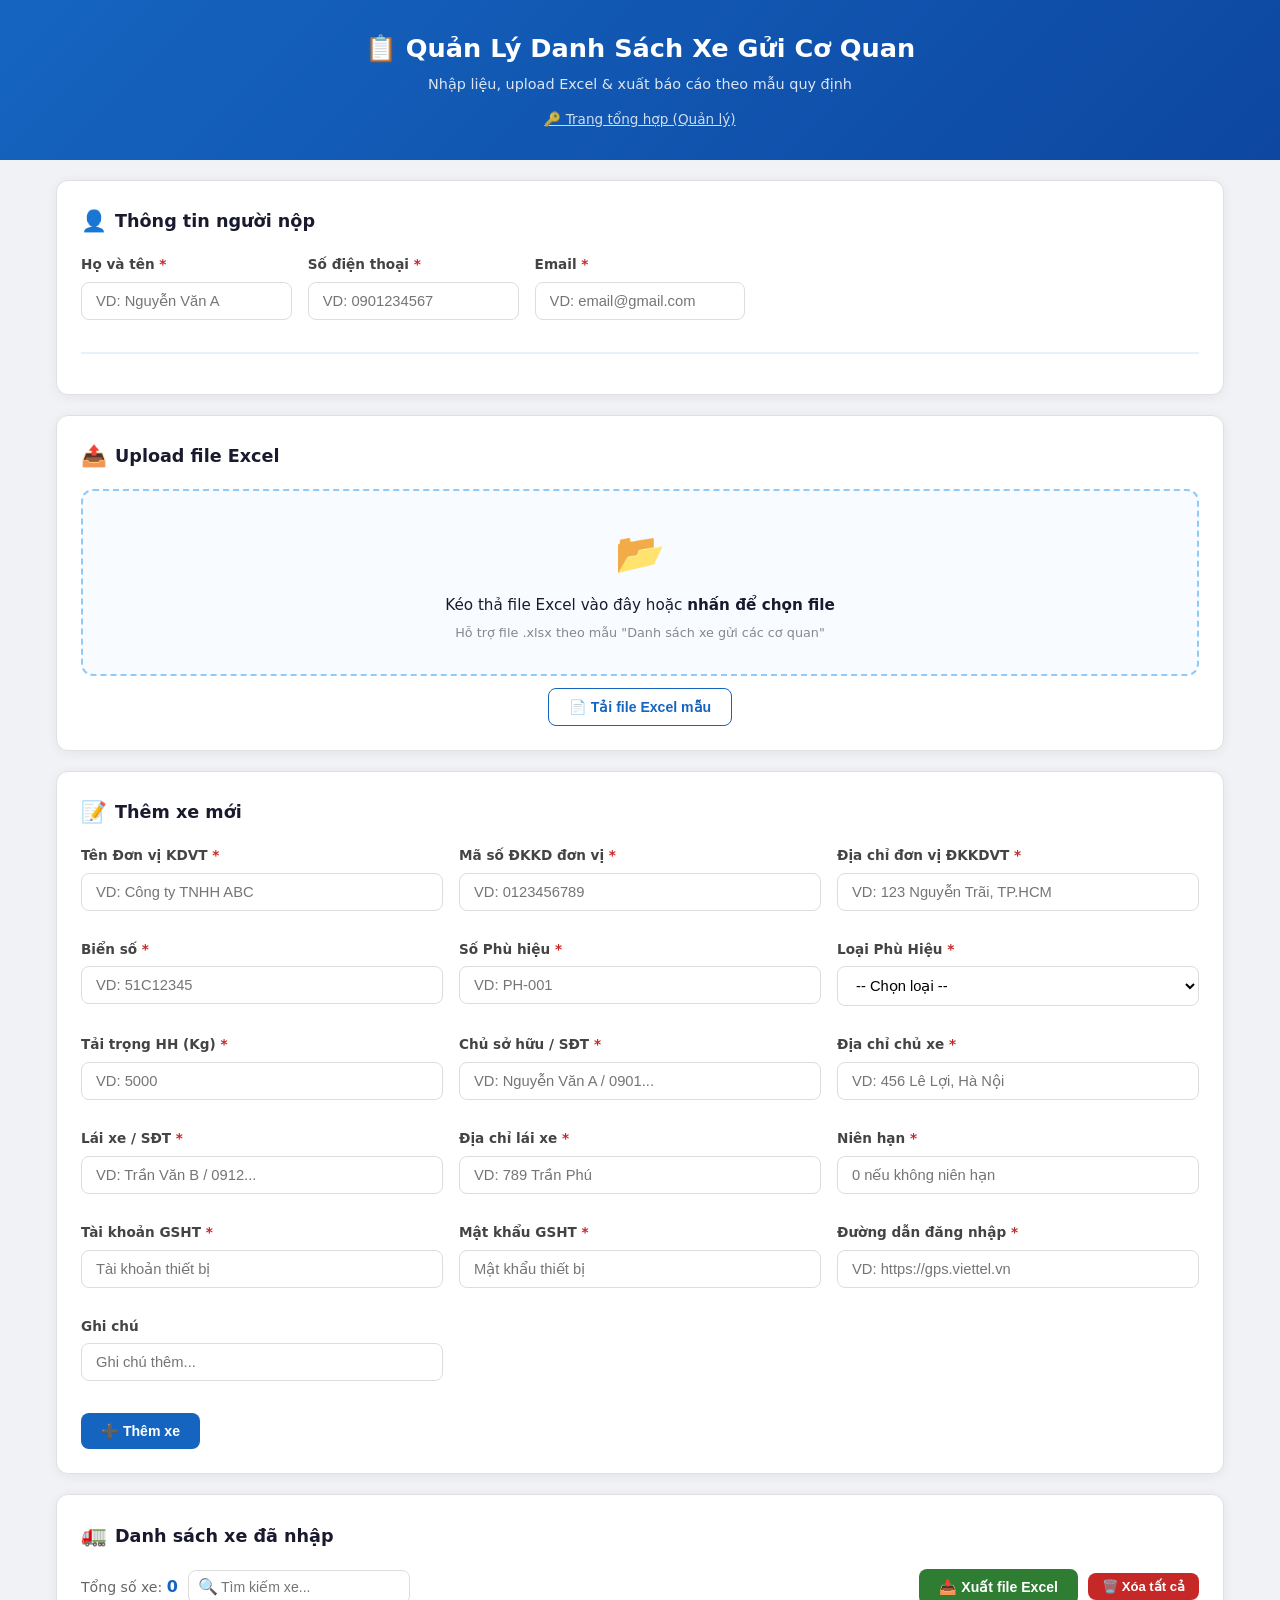
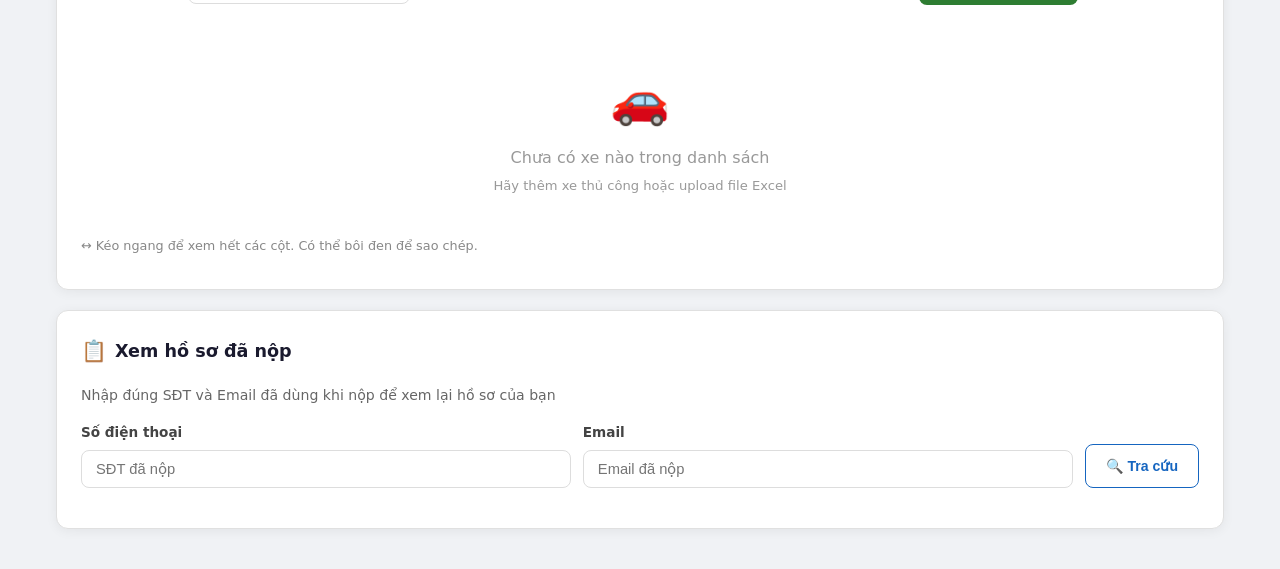
==== quanlyphuongtien/index.html @ 9511b603 "Rename index.html to quanlyphuongtien/index.html" ====
<!DOCTYPE html>
<html lang="vi">
<head>
  <meta charset="UTF-8">
  <meta name="viewport" content="width=device-width, initial-scale=1.0">
  <title>Quản Lý Danh Sách Xe Gửi Cơ Quan</title>
  <style>
  :root{--color-primary:#1565c0;--color-primary-dark:#0d47a1;--color-indigo:#1a237e;--color-success:#2e7d32;--color-danger:#c62828;--color-bg:#f0f2f5;--color-card:#fff;--color-text:#1a1a2e;--color-border:#e0e0e0;--radius:12px}
  *{margin:0;padding:0;box-sizing:border-box}
  body{font-family:'Segoe UI',system-ui,-apple-system,sans-serif;background:var(--color-bg);color:var(--color-text);line-height:1.6}
  .app-header{background:linear-gradient(135deg,#1565c0,#0d47a1);color:#fff;padding:28px 24px;text-align:center}
  .app-header h1{font-size:1.6rem;margin-bottom:4px}.app-header p{opacity:.85;font-size:.9rem}
  .container{max-width:1200px;margin:0 auto;padding:20px 16px}
  .card{background:var(--color-card);border-radius:var(--radius);box-shadow:0 2px 12px rgba(0,0,0,.06);padding:24px;margin-bottom:20px;border:1px solid var(--color-border)}
  .card-title{font-size:1.1rem;font-weight:600;margin-bottom:16px;display:flex;align-items:center;gap:8px}
  .card-title .icon{font-size:1.3rem}
  .form-grid{display:grid;grid-template-columns:repeat(auto-fill,minmax(280px,1fr));gap:12px 16px}
  .form-group{margin-bottom:16px}
  .form-group label{display:block;font-weight:600;margin-bottom:6px;font-size:.85rem;color:#444}
  .form-group input,.form-group select{width:100%;padding:10px 14px;border:1.5px solid #ddd;border-radius:8px;font-size:.92rem;background:#fff}
  .form-group input:focus,.form-group select:focus{border-color:var(--color-primary);box-shadow:0 0 0 3px rgba(21,101,192,.1);outline:none}
  .required{color:var(--color-danger);font-weight:700}
  .submitter-section{display:grid;grid-template-columns:repeat(auto-fill,minmax(200px,1fr));gap:12px 16px;margin-bottom:16px;padding-bottom:16px;border-bottom:2px solid #e3f2fd}
  .btn{padding:10px 20px;border:none;border-radius:8px;font-size:.88rem;font-weight:600;cursor:pointer;transition:all .2s;display:inline-flex;align-items:center;gap:6px}
  .btn-primary{background:var(--color-primary);color:#fff}.btn-primary:hover{background:var(--color-primary-dark)}
  .btn-success{background:var(--color-success);color:#fff}.btn-success:hover{background:#1b5e20}
  .btn-danger{background:var(--color-danger);color:#fff}.btn-danger:hover{background:#b71c1c}
  .btn-outline{background:#fff;color:var(--color-primary);border:1.5px solid var(--color-primary)}.btn-outline:hover{background:#e3f2fd}
  .btn-sm{padding:6px 14px;font-size:.82rem}.btn:disabled{opacity:.6;cursor:not-allowed}
  .action-bar{display:flex;gap:10px;margin-top:16px;flex-wrap:wrap}
  .action-bar-between{justify-content:space-between;align-items:center}
  .action-group{display:flex;gap:10px;flex-wrap:wrap;align-items:center}
  .table-wrapper{overflow-x:auto;border-radius:8px;border:1px solid var(--color-border)}
  .data-table{width:100%;border-collapse:collapse;font-size:.82rem}
  .data-table th{background:#f5f7fa;padding:10px 12px;text-align:left;font-weight:600;color:#444;border-bottom:2px solid #e0e0e0;white-space:nowrap}
  .data-table td{padding:8px 12px;border-bottom:1px solid #f0f0f0;vertical-align:top}
  .data-table tr:hover{background:#f8f9ff}
  .data-table .stt-col{text-align:center;width:48px}
  .data-table .actions{display:flex;gap:6px}.data-table .actions button{padding:4px 10px;font-size:.78rem;border-radius:6px}
  .toast-container{position:fixed;top:20px;right:20px;z-index:9999;display:flex;flex-direction:column;gap:8px}
  .toast{padding:12px 20px;border-radius:8px;color:#fff;font-size:.88rem;font-weight:500;transform:translateX(120%);transition:transform .3s;box-shadow:0 4px 12px rgba(0,0,0,.15);max-width:400px}
  .toast.show{transform:translateX(0)}.toast.success{background:var(--color-success)}.toast.error{background:var(--color-danger)}.toast.info{background:#455a64}
  .empty-state{text-align:center;padding:40px 20px;color:#999}.empty-state .empty-icon{font-size:3rem;margin-bottom:8px;display:block}
  .upload-zone{position:relative;border:2px dashed #90caf9;border-radius:12px;padding:30px 20px;text-align:center;cursor:pointer;transition:all .3s;background:#f8fbff}
  .upload-zone:hover,.upload-zone.dragover{border-color:var(--color-primary);background:#e3f2fd}
  .upload-zone input[type=file]{position:absolute;inset:0;opacity:0;cursor:pointer}
  .upload-zone .upload-icon{font-size:2.5rem;margin-bottom:8px;display:block}
  .upload-zone .upload-text{font-size:.95rem}.upload-zone .upload-hint{font-size:.8rem;color:#888;margin-top:6px}
  .stats-bar{display:flex;align-items:center;gap:16px;flex-wrap:wrap}
  .stat-item{font-size:.88rem;color:#666}.stat-value{font-weight:700;color:var(--color-primary);font-size:1rem}
  .search-box{position:relative}
  .search-box input{padding:8px 12px 8px 32px;border:1.5px solid #ddd;border-radius:8px;font-size:.88rem;min-width:200px}
  .search-box input:focus{border-color:var(--color-primary);outline:none}
  .search-icon{position:absolute;left:10px;top:50%;transform:translateY(-50%)}
  @media(max-width:600px){.form-grid{grid-template-columns:1fr}.submitter-section{grid-template-columns:1fr}.app-header h1{font-size:1.2rem}.action-bar-between{flex-direction:column;align-items:stretch}.search-box input{min-width:0;width:100%}}
  </style>
</head>
<body>

  <header class="app-header">
    <h1>📋 Quản Lý Danh Sách Xe Gửi Cơ Quan</h1>
    <p>Nhập liệu, upload Excel &amp; xuất báo cáo theo mẫu quy định</p>
    <div style="margin-top:10px">
      <a href="admin.html" style="color:#fff;opacity:0.8;font-size:0.85rem;text-decoration:underline">🔑 Trang tổng hợp (Quản lý)</a>
    </div>
  </header>

  <div id="toastContainer" class="toast-container"></div>

  <div class="container">

    <div class="card">
      <div class="card-title"><span class="icon">👤</span> Thông tin người nộp</div>
      <div class="submitter-section">
        <div class="form-group"><label>Họ và tên <span class="required">*</span></label><input type="text" id="submitterName" placeholder="VD: Nguyễn Văn A"></div>
        <div class="form-group"><label>Số điện thoại <span class="required">*</span></label><input type="tel" id="submitterPhone" placeholder="VD: 0901234567"></div>
        <div class="form-group"><label>Email <span class="required">*</span></label><input type="email" id="submitterEmail" placeholder="VD: email@gmail.com"></div>
      </div>
    </div>

    <div class="card">
      <div class="card-title"><span class="icon">📤</span> Upload file Excel</div>
      <div class="upload-zone" id="uploadZone">
        <input type="file" id="fileInput" accept=".xlsx,.xls">
        <span class="upload-icon">📂</span>
        <div class="upload-text">Kéo thả file Excel vào đây hoặc <strong>nhấn để chọn file</strong></div>
        <div class="upload-hint">Hỗ trợ file .xlsx theo mẫu "Danh sách xe gửi các cơ quan"</div>
      </div>
      <div style="margin-top:12px;text-align:center">
        <button class="btn btn-outline" id="btnTemplate" type="button">📄 Tải file Excel mẫu</button>
      </div>
    </div>

    <div class="card">
      <div class="card-title" id="formTitle"><span class="icon">📝</span> Thêm xe mới</div>
      <form id="vehicleForm">
        <div class="form-grid">
          <div class="form-group"><label>Tên Đơn vị KDVT <span class="required">*</span></label><input type="text" id="f_donVi" placeholder="VD: Công ty TNHH ABC"></div>
          <div class="form-group"><label>Mã số ĐKKD đơn vị <span class="required">*</span></label><input type="text" id="f_maSoDKKD" placeholder="VD: 0123456789"></div>
          <div class="form-group"><label>Địa chỉ đơn vị ĐKKDVT <span class="required">*</span></label><input type="text" id="f_diaChiDV" placeholder="VD: 123 Nguyễn Trãi, TP.HCM"></div>
          <div class="form-group"><label>Biển số <span class="required">*</span></label><input type="text" id="f_bienSo" placeholder="VD: 51C12345"></div>
          <div class="form-group"><label>Số Phù hiệu <span class="required">*</span></label><input type="text" id="f_soPhuhieu" placeholder="VD: PH-001"></div>
          <div class="form-group"><label>Loại Phù Hiệu <span class="required">*</span></label>
            <select id="f_loaiPH">
              <option value="">-- Chọn loại --</option>
              <option value="Xe chạy tuyến cố định">Xe chạy tuyến cố định</option>
              <option value="Xe Buýt">Xe Buýt</option>
              <option value="Xe Hợp đồng">Xe Hợp đồng</option>
              <option value="Xe Tải">Xe Tải</option>
              <option value="Xe Taxi">Xe Taxi</option>
              <option value="Xe Trung chuyển">Xe Trung chuyển</option>
            </select>
          </div>
          <div class="form-group"><label id="labelTaiTrong">Tải trọng HH (Kg) <span class="required">*</span></label><input type="text" id="f_taiTrong" placeholder="VD: 5000"></div>
          <div class="form-group"><label>Chủ sở hữu / SĐT <span class="required">*</span></label><input type="text" id="f_chuSoHuu" placeholder="VD: Nguyễn Văn A / 0901..."></div>
          <div class="form-group"><label>Địa chỉ chủ xe <span class="required">*</span></label><input type="text" id="f_diaChiChu" placeholder="VD: 456 Lê Lợi, Hà Nội"></div>
          <div class="form-group"><label>Lái xe / SĐT <span class="required">*</span></label><input type="text" id="f_laiXe" placeholder="VD: Trần Văn B / 0912..."></div>
          <div class="form-group"><label>Địa chỉ lái xe <span class="required">*</span></label><input type="text" id="f_diaChiLX" placeholder="VD: 789 Trần Phú"></div>
          <div class="form-group"><label>Niên hạn <span class="required">*</span></label><input type="text" id="f_nienHan" placeholder="0 nếu không niên hạn"></div>
          <div class="form-group"><label>Tài khoản GSHT <span class="required">*</span></label><input type="text" id="f_taiKhoan" placeholder="Tài khoản thiết bị"></div>
          <div class="form-group"><label>Mật khẩu GSHT <span class="required">*</span></label><input type="text" id="f_matKhau" placeholder="Mật khẩu thiết bị"></div>
          <div class="form-group"><label>Đường dẫn đăng nhập <span class="required">*</span></label><input type="text" id="f_dvCungCap" placeholder="VD: https://gps.viettel.vn"></div>
          <div class="form-group"><label>Ghi chú</label><input type="text" id="f_ghiChu" placeholder="Ghi chú thêm..."></div>
        </div>
        <div class="action-bar">
          <button type="submit" class="btn btn-primary" id="btnAdd">➕ Thêm xe</button>
          <button type="button" class="btn btn-outline" id="btnCancel" style="display:none">✕ Hủy sửa</button>
        </div>
      </form>
    </div>

    <div class="card">
      <div class="card-title"><span class="icon">🚛</span> Danh sách xe đã nhập</div>
      <div class="action-bar action-bar-between" style="margin-top:0;margin-bottom:16px">
        <div class="action-group">
          <div class="stats-bar"><div class="stat-item">Tổng số xe: <span class="stat-value" id="count">0</span></div></div>
          <div class="search-box"><span class="search-icon">🔍</span><input type="text" id="searchInput" placeholder="Tìm kiếm xe..."></div>
        </div>
        <div class="action-group">
          <button class="btn btn-success" id="btnExport">📥 Xuất file Excel</button>
          <button class="btn btn-danger btn-sm" id="btnClearAll">🗑️ Xóa tất cả</button>
        </div>
      </div>
      <div class="empty-state" id="empty"><span class="empty-icon">🚗</span><p>Chưa có xe nào trong danh sách</p><p style="font-size:0.82rem;margin-top:4px">Hãy thêm xe thủ công hoặc upload file Excel</p></div>
      <p style="color:#888;font-size:.8rem;margin-bottom:8px">↔ Kéo ngang để xem hết các cột. Có thể bôi đen để sao chép.</p>
      <div class="table-wrapper" id="tblWrap" style="display:none">
        <table class="data-table" style="white-space:nowrap"><thead><tr>
          <th class="stt-col">STT</th>
          <th>Tên Đơn vị KDVT</th>
          <th>Mã ĐKKD</th>
          <th>Địa chỉ đơn vị</th>
          <th>Biển số</th>
          <th>Số Phù hiệu</th>
          <th>Loại Phù Hiệu</th>
          <th>Tải trọng/Số ghế</th>
          <th>Chủ sở hữu / SĐT</th>
          <th>Địa chỉ chủ xe</th>
          <th>Lái xe / SĐT</th>
          <th>Địa chỉ lái xe</th>
          <th>Niên hạn</th>
          <th>TK GSHT</th>
          <th>MK GSHT</th>
          <th>Đường dẫn đăng nhập</th>
          <th>Ghi chú</th>
          <th>Thao tác</th>
        </tr></thead>
        <tbody id="tbody"></tbody></table>
      </div>
    </div>

    <div class="card" id="submitCard" style="display:none;text-align:center;background:linear-gradient(135deg,#e8f5e9,#fff)">
      <div class="card-title" style="justify-content:center"><span class="icon">📨</span> Gửi danh sách xe</div>
      <p style="color:#666;margin-bottom:16px">Sau khi kiểm tra danh sách, nhấn để gửi lên bộ phận tổng hợp</p>
      <button class="btn btn-success" id="btnSubmit" style="padding:14px 40px;font-size:1rem">✅ Gửi danh sách</button>
    </div>

    <div class="card">
      <div class="card-title"><span class="icon">📋</span> Xem hồ sơ đã nộp</div>
      <p style="color:#666;margin-bottom:16px;font-size:.88rem">Nhập đúng SĐT và Email đã dùng khi nộp để xem lại hồ sơ của bạn</p>
      <div style="display:flex;gap:12px;flex-wrap:wrap;align-items:flex-end">
        <div class="form-group" style="flex:1;min-width:180px"><label>Số điện thoại</label><input type="tel" id="lkPhone" placeholder="SĐT đã nộp"></div>
        <div class="form-group" style="flex:1;min-width:180px"><label>Email</label><input type="email" id="lkEmail" placeholder="Email đã nộp"></div>
        <button class="btn btn-outline" id="btnLookup" style="height:44px;margin-bottom:16px">🔍 Tra cứu</button>
      </div>
      <div id="lkResult"></div>
    </div>

  </div>

<script src="https://cdn.sheetjs.com/xlsx-0.20.3/package/dist/xlsx.full.min.js"></script>
<script>
/* ===== CẤU HÌNH API — dán URL web app Apps Script của bạn vào đây ===== */
var API_URL='https://script.google.com/macros/s/AKfycbxdv98ykDOkmrjnr_sd-RaKfi7Gx3114HEgh5yLzJ5TA0Jw1oR4vMDsIMnKHIXBnnZs/exec';
function callApi(payload){
  return fetch(API_URL,{method:'POST',body:JSON.stringify(payload)}).then(function(r){return r.json()});
}

/* ===== Định nghĩa trường ===== */
var KEYS=['donVi','maSoDKKD','diaChiDV','bienSo','soPhuhieu','loaiPH','taiTrong','chuSoHuu','diaChiChu','laiXe','diaChiLX','nienHan','taiKhoan','matKhau','dvCungCap','ghiChu'];
var REQ=KEYS.filter(function(k){return k!=='ghiChu'});
var LABELS={donVi:'Đơn vị',maSoDKKD:'Mã ĐKKD',diaChiDV:'Địa chỉ ĐV',bienSo:'Biển số',soPhuhieu:'Số PH',loaiPH:'Loại PH',taiTrong:'Tải trọng/Ghế',chuSoHuu:'Chủ xe',diaChiChu:'ĐC chủ xe',laiXe:'Lái xe',diaChiLX:'ĐC lái xe',nienHan:'Niên hạn',taiKhoan:'TK GSHT',matKhau:'MK GSHT',dvCungCap:'Đường dẫn ĐN',ghiChu:'Ghi chú'};
var DRAFT_KEY='vehicle_list_draft', SUBMITTER_KEY='vehicle_list_submitter';
var vehicles=[], editIdx=-1;

function esc(s){if(!s)return'';return String(s).replace(/&/g,'&amp;').replace(/</g,'&lt;').replace(/>/g,'&gt;')}
function showToast(m,t){var c=document.getElementById('toastContainer');var d=document.createElement('div');d.className='toast '+(t||'success');d.textContent=m;c.appendChild(d);setTimeout(function(){d.classList.add('show')},10);setTimeout(function(){d.classList.remove('show');setTimeout(function(){d.remove()},300)},3500)}
function gv(k){var el=document.getElementById('f_'+k);return el?el.value.trim():''}
function sv(k,v){var el=document.getElementById('f_'+k);if(el)el.value=v||''}
function fmtT(iso){var d=new Date(iso);function p(n){return n<10?'0'+n:''+n}return p(d.getDate())+'/'+p(d.getMonth()+1)+'/'+d.getFullYear()+' '+p(d.getHours())+':'+p(d.getMinutes())}
function val(id){var el=document.getElementById(id);return el?el.value.trim():''}
function setVal(id,v){var el=document.getElementById(id);if(el)el.value=v||''}

function saveDraft(){try{localStorage.setItem(DRAFT_KEY,JSON.stringify(vehicles))}catch(e){}}
function loadDraft(){try{var d=localStorage.getItem(DRAFT_KEY);if(d)vehicles=JSON.parse(d)||[]}catch(e){vehicles=[]}}
function saveSubmitter(){try{localStorage.setItem(SUBMITTER_KEY,JSON.stringify({hoTen:val('submitterName'),sdt:val('submitterPhone'),email:val('submitterEmail')}))}catch(e){}}
function loadSubmitter(){try{var d=localStorage.getItem(SUBMITTER_KEY);if(d){var i=JSON.parse(d);setVal('submitterName',i.hoTen);setVal('submitterPhone',i.sdt);setVal('submitterEmail',i.email)}}catch(e){}}

function validateSubmitter(){
  if(!val('submitterName')){showToast('Nhập Họ tên người nộp!','error');document.getElementById('submitterName').focus();return false}
  if(!val('submitterPhone')){showToast('Nhập SĐT người nộp!','error');document.getElementById('submitterPhone').focus();return false}
  if(!val('submitterEmail')){showToast('Nhập Email người nộp!','error');document.getElementById('submitterEmail').focus();return false}
  return true;
}

loadDraft();loadSubmitter();render();

document.getElementById('f_bienSo').addEventListener('input',function(){this.value=this.value.replace(/[^a-zA-Z0-9]/g,'').toUpperCase()});
document.getElementById('f_loaiPH').addEventListener('change',updateTaiTrongLabel);
document.getElementById('searchInput').addEventListener('input',render);
['submitterName','submitterPhone','submitterEmail'].forEach(function(id){document.getElementById(id).addEventListener('change',saveSubmitter)});

function updateTaiTrongLabel(){
  var v=document.getElementById('f_loaiPH').value, l=document.getElementById('labelTaiTrong'), inp=document.getElementById('f_taiTrong');
  if(v==='Xe Tải'){l.innerHTML='Tải trọng HH (Kg) <span class="required">*</span>';inp.placeholder='VD: 5000'}
  else if(v===''){l.innerHTML='Tải trọng HH (Kg) <span class="required">*</span>';inp.placeholder='VD: 5000'}
  else{l.innerHTML='Số ghế ngồi <span class="required">*</span>';inp.placeholder='VD: 16'}
}

document.getElementById('vehicleForm').addEventListener('submit',function(e){
  e.preventDefault();
  if(!validateSubmitter())return;
  var data={};
  for(var i=0;i<KEYS.length;i++){data[KEYS[i]]=gv(KEYS[i])}
  for(var i=0;i<REQ.length;i++){
    if(!data[REQ[i]]){showToast('Nhập "'+LABELS[REQ[i]]+'"!','error');var el=document.getElementById('f_'+REQ[i]);if(el)el.focus();return}
  }
  saveSubmitter();
  if(editIdx>=0){vehicles[editIdx]=data;showToast('Đã cập nhật xe '+data.bienSo);editIdx=-1}
  else{vehicles.push(data);showToast('Đã thêm xe '+data.bienSo)}
  saveDraft();render();clearForm();
});

document.getElementById('btnCancel').addEventListener('click',clearForm);

function clearForm(){
  for(var i=0;i<KEYS.length;i++){sv(KEYS[i],'')}
  editIdx=-1;
  updateTaiTrongLabel();
  document.getElementById('formTitle').innerHTML='<span class="icon">📝</span> Thêm xe mới';
  document.getElementById('btnAdd').textContent='➕ Thêm xe';
  document.getElementById('btnCancel').style.display='none';
}

function render(){
  var tb=document.getElementById('tbody'),em=document.getElementById('empty'),w=document.getElementById('tblWrap'),c=document.getElementById('count'),sc=document.getElementById('submitCard');
  c.textContent=vehicles.length;sc.style.display=vehicles.length>0?'block':'none';
  if(vehicles.length===0){em.style.display='block';w.style.display='none';return}
  em.style.display='none';w.style.display='block';
  var term=(document.getElementById('searchInput').value||'').toLowerCase();
  var h='',shown=0;
  for(var i=0;i<vehicles.length;i++){
    var v=vehicles[i];
    if(term){var comb=Object.keys(v).map(function(k){return v[k]}).join(' ').toLowerCase();if(comb.indexOf(term)<0)continue}
    shown++;
    var unit=v.loaiPH==='Xe Tải'?' Kg':' ghế';
    h+='<tr>'+
      '<td class="stt-col">'+(i+1)+'</td>'+
      '<td>'+esc(v.donVi)+'</td>'+
      '<td>'+esc(v.maSoDKKD)+'</td>'+
      '<td>'+esc(v.diaChiDV)+'</td>'+
      '<td><strong>'+esc(v.bienSo)+'</strong></td>'+
      '<td>'+esc(v.soPhuhieu)+'</td>'+
      '<td>'+esc(v.loaiPH)+'</td>'+
      '<td>'+esc(v.taiTrong)+(v.taiTrong?unit:'')+'</td>'+
      '<td>'+esc(v.chuSoHuu)+'</td>'+
      '<td>'+esc(v.diaChiChu)+'</td>'+
      '<td>'+esc(v.laiXe)+'</td>'+
      '<td>'+esc(v.diaChiLX)+'</td>'+
      '<td>'+esc(v.nienHan)+'</td>'+
      '<td>'+esc(v.taiKhoan)+'</td>'+
      '<td>'+esc(v.matKhau)+'</td>'+
      '<td>'+esc(v.dvCungCap)+'</td>'+
      '<td>'+esc(v.ghiChu)+'</td>'+
      '<td class="actions"><button class="btn btn-outline btn-sm" onclick="editV('+i+')">✏️</button> <button class="btn btn-danger btn-sm" onclick="delV('+i+')">🗑️</button></td>'+
    '</tr>';
  }
  if(term&&shown===0){h='<tr><td colspan="18" style="text-align:center;color:#999;padding:20px">Không tìm thấy xe khớp "'+esc(term)+'"</td></tr>'}
  tb.innerHTML=h;
}

function editV(i){var v=vehicles[i];for(var j=0;j<KEYS.length;j++){sv(KEYS[j],v[KEYS[j]]||'')}updateTaiTrongLabel();editIdx=i;document.getElementById('formTitle').innerHTML='<span class="icon">✏️</span> Sửa thông tin xe';document.getElementById('btnAdd').textContent='💾 Cập nhật';document.getElementById('btnCancel').style.display='';window.scrollTo({top:0,behavior:'smooth'})}
function delV(i){
  if(!confirm('Xóa xe '+(vehicles[i].bienSo||'(trống)')+'?'))return;
  if(editIdx===i){clearForm()} else if(editIdx>i){editIdx--}
  vehicles.splice(i,1);saveDraft();render();showToast('Đã xóa xe','info');
}

document.getElementById('btnClearAll').addEventListener('click',function(){
  if(vehicles.length===0)return;
  if(!confirm('Xóa toàn bộ '+vehicles.length+' xe trong danh sách?'))return;
  vehicles=[];saveDraft();render();clearForm();showToast('Đã xóa toàn bộ danh sách','info');
});

/* ===== Upload Excel ===== */
var zone=document.getElementById('uploadZone'),fileInput=document.getElementById('fileInput');
zone.addEventListener('dragover',function(e){e.preventDefault();zone.classList.add('dragover')});
zone.addEventListener('dragleave',function(){zone.classList.remove('dragover')});
zone.addEventListener('drop',function(e){e.preventDefault();zone.classList.remove('dragover');var f=e.dataTransfer.files[0];if(f)processExcel(f)});
fileInput.addEventListener('change',function(e){var f=e.target.files[0];if(f)processExcel(f);e.target.value=''});

function processExcel(file){
  if(!file.name.match(/\.xlsx?$/i)){showToast('Vui lòng chọn file Excel (.xlsx)','error');return}
  var reader=new FileReader();
  reader.onload=function(e){
    try{
      var data=new Uint8Array(e.target.result);
      var wb=XLSX.read(data,{type:'array'});
      var sheet=wb.Sheets[wb.SheetNames[0]];
      var rows=XLSX.utils.sheet_to_json(sheet,{header:1,defval:''});
      var imported=0;
      for(var i=2;i<rows.length;i++){
        var r=rows[i];
        if(!r||r.length===0)continue;
        var hasData=r.slice(1).some(function(c){return c!==''&&c!==null&&c!==undefined});
        if(!hasData)continue;
        vehicles.push({
          donVi:String(r[1]||''),maSoDKKD:String(r[2]||''),diaChiDV:String(r[3]||''),
          bienSo:String(r[4]||''),soPhuhieu:String(r[5]||''),loaiPH:String(r[6]||''),
          taiTrong:String(r[7]||''),chuSoHuu:String(r[8]||''),diaChiChu:String(r[9]||''),
          laiXe:String(r[10]||''),diaChiLX:String(r[11]||''),nienHan:String(r[12]||''),
          taiKhoan:String(r[13]||''),matKhau:String(r[14]||''),dvCungCap:String(r[15]||''),ghiChu:String(r[16]||'')
        });
        imported++;
      }
      saveDraft();render();
      if(imported>0)showToast('Đã nhập '+imported+' xe từ "'+file.name+'"');
      else showToast('Không tìm thấy dữ liệu xe trong file (bắt đầu từ dòng 3)','error');
    }catch(err){showToast('Lỗi đọc file Excel: '+err.message,'error')}
  };
  reader.readAsArrayBuffer(file);
}

/* ===== Tạo worksheet đúng mẫu cơ quan ===== */
function buildOfficialSheet(list){
  var header1=['STT','Tên Đơn vị Kinh Doanh vận tải','Mã số Đăng ký kinh doanh đơn vị','Địa chỉ đơn vị Đăng ký KDVT','Biển số','Số Phù hiệu','Loại Phù Hiệu','Tải trọng Hàng Hóa (theo đăng ký xe)\n(Kg)','Tên chủ sở hữu (theo đăng ký xe)/ số điện thoại chủ xe','Địa chỉ chủ Phương tiện','Họ tên Lái xe/ Số điện thoại lái xe','Địa chỉ lái xe','Niên hạn \n sử dụng\n(nếu không niên hạn ghi số 0)','Thiết bị giám sát hành trình và \n thiết bị ghi nhận hình ảnh người lái xe','','','Ghi chú'];
  var header2=['','','','','','','','','','','','','','Tài khoản','Mật khẩu','Đơn vị cung cấp',''];
  var rows=[header1,header2];
  for(var i=0;i<list.length;i++){var v=list[i];rows.push([i+1,v.donVi,v.maSoDKKD,v.diaChiDV,v.bienSo,v.soPhuhieu,v.loaiPH,v.taiTrong,v.chuSoHuu,v.diaChiChu,v.laiXe,v.diaChiLX,v.nienHan,v.taiKhoan,v.matKhau,v.dvCungCap,v.ghiChu])}
  var ws=XLSX.utils.aoa_to_sheet(rows);
  ws['!cols']=[{wch:7},{wch:20},{wch:26},{wch:23},{wch:21},{wch:16},{wch:22},{wch:17},{wch:42},{wch:28},{wch:26},{wch:25},{wch:18},{wch:18},{wch:18},{wch:15},{wch:21}];
  ws['!merges']=[
    {s:{r:0,c:0},e:{r:1,c:0}},{s:{r:0,c:1},e:{r:1,c:1}},{s:{r:0,c:2},e:{r:1,c:2}},{s:{r:0,c:3},e:{r:1,c:3}},
    {s:{r:0,c:4},e:{r:1,c:4}},{s:{r:0,c:5},e:{r:1,c:5}},{s:{r:0,c:6},e:{r:1,c:6}},{s:{r:0,c:7},e:{r:1,c:7}},
    {s:{r:0,c:8},e:{r:1,c:8}},{s:{r:0,c:9},e:{r:1,c:9}},{s:{r:0,c:10},e:{r:1,c:10}},{s:{r:0,c:11},e:{r:1,c:11}},
    {s:{r:0,c:12},e:{r:1,c:12}},{s:{r:0,c:13},e:{r:0,c:15}},{s:{r:0,c:16},e:{r:1,c:16}}
  ];
  return ws;
}

document.getElementById('btnExport').addEventListener('click',function(){
  if(vehicles.length===0){showToast('Không có dữ liệu để xuất!','error');return}
  var wb=XLSX.utils.book_new();
  XLSX.utils.book_append_sheet(wb,buildOfficialSheet(vehicles),'Danh sách xe');
  var sn=val('submitterName'),sp=val('submitterPhone'),se=val('submitterEmail');
  if(sn||sp||se){
    var wsSub=XLSX.utils.aoa_to_sheet([['THÔNG TIN NGƯỜI NỘP'],['Họ và tên:',sn],['Số điện thoại:',sp],['Email:',se],['Ngày xuất:',new Date().toLocaleDateString('vi-VN')]]);
    wsSub['!cols']=[{wch:18},{wch:35}];
    XLSX.utils.book_append_sheet(wb,wsSub,'Người nộp');
  }
  var dateStr=new Date().toISOString().slice(0,10);
  var fn='Danh_sach_xe_'+(sn?sn.replace(/\s+/g,'_')+'_':'')+dateStr+'.xlsx';
  XLSX.writeFile(wb,fn);
  showToast('Đã xuất file "'+fn+'"');
});

document.getElementById('btnTemplate').addEventListener('click',function(){
  var wb=XLSX.utils.book_new();
  XLSX.utils.book_append_sheet(wb,buildOfficialSheet([]),'Danh sách xe');
  XLSX.writeFile(wb,'Mau_danh_sach_xe_gui_co_quan.xlsx');
  showToast('Đã tải file mẫu');
});

/* ===== Gửi danh sách (API) ===== */
document.getElementById('btnSubmit').addEventListener('click',function(){
  if(vehicles.length===0){showToast('Không có dữ liệu!','error');return}
  if(!validateSubmitter())return;
  saveSubmitter();
  var sub={
    id:Date.now().toString(36)+Math.random().toString(36).substr(2,5),
    timestamp:new Date().toISOString(),
    submitter:{hoTen:val('submitterName'),sdt:val('submitterPhone'),email:val('submitterEmail')},
    vehicles:JSON.parse(JSON.stringify(vehicles)),
    vehicleCount:vehicles.length
  };
  var btn=document.getElementById('btnSubmit');
  btn.textContent='⏳ Đang gửi...';btn.disabled=true;
  callApi({action:'submit',submission:sub})
    .then(function(r){
      btn.textContent='✅ Gửi danh sách';btn.disabled=false;
      if(r&&r.status==='success'){vehicles=[];saveDraft();render();showToast('✅ Đã gửi '+sub.vehicleCount+' xe lên Google Sheets!')}
      else{showToast('Lỗi: '+(r?r.message:'unknown'),'error')}
    })
    .catch(function(e){btn.textContent='✅ Gửi danh sách';btn.disabled=false;showToast('Lỗi kết nối: '+String(e),'error')});
});

/* ===== Tra cứu hồ sơ (API) ===== */
document.getElementById('btnLookup').addEventListener('click',function(){
  var ph=val('lkPhone'),em=val('lkEmail'),div=document.getElementById('lkResult');
  if(!ph||!em){showToast('Nhập cả SĐT và Email!','error');return}
  div.innerHTML='<p style="text-align:center;color:#666;padding:20px">⏳ Đang tìm...</p>';
  callApi({action:'lookup',phone:ph,email:em})
    .then(function(r){
      if(!r||r.status!=='success'||!r.submissions||r.submissions.length===0){
        div.innerHTML='<div style="text-align:center;padding:30px;color:#999"><span style="font-size:2rem;display:block;margin-bottom:8px">🔍</span><p>Không tìm thấy hồ sơ nào</p></div>';return;
      }
      var subs=r.submissions.sort(function(a,b){return new Date(b.timestamp)-new Date(a.timestamp)});
      var total=0;for(var i=0;i<subs.length;i++)total+=subs[i].vehicleCount;
      var h='<div style="padding:12px 16px;background:#e8f5e9;border-radius:8px;margin-bottom:16px;font-size:.9rem">✅ Tìm thấy <strong>'+subs.length+'</strong> lượt nộp — <strong>'+total+'</strong> xe</div>';
      for(var i=0;i<subs.length;i++){
        var s=subs[i],tm=fmtT(s.timestamp);
        h+='<div style="background:#f9f9f9;border:1px solid #e0e0e0;border-radius:10px;margin-bottom:12px;overflow:hidden">';
        h+='<div style="padding:12px 16px;background:#f0f4f8;cursor:pointer" onclick="this.nextElementSibling.style.display=this.nextElementSibling.style.display===\'none\'?\'block\':\'none\'">';
        h+='<strong style="color:#1a237e">🕐 '+tm+'</strong> <span style="background:#e8f5e9;color:#2e7d32;padding:3px 10px;border-radius:12px;font-size:.78rem;font-weight:600">🚗 '+s.vehicleCount+' xe</span></div>';
        h+='<div style="display:none;padding:12px 16px"><div class="table-wrapper" style="display:block"><table class="data-table"><thead><tr><th>STT</th><th>Biển số</th><th>Đơn vị</th><th>Loại PH</th><th>TT/Ghế</th><th>Chủ xe</th></tr></thead><tbody>';
        for(var j=0;j<s.vehicles.length;j++){var v=s.vehicles[j];h+='<tr><td>'+(j+1)+'</td><td><strong>'+esc(v.bienSo)+'</strong></td><td>'+esc(v.donVi)+'</td><td>'+esc(v.loaiPH)+'</td><td>'+esc(v.taiTrong)+'</td><td>'+esc(v.chuSoHuu)+'</td></tr>'}
        h+='</tbody></table></div></div></div>';
      }
      div.innerHTML=h;
    })
    .catch(function(e){div.innerHTML='<p style="text-align:center;color:#c62828;padding:20px">Lỗi: '+String(e)+'</p>'});
});
</script>
</body>
</html>
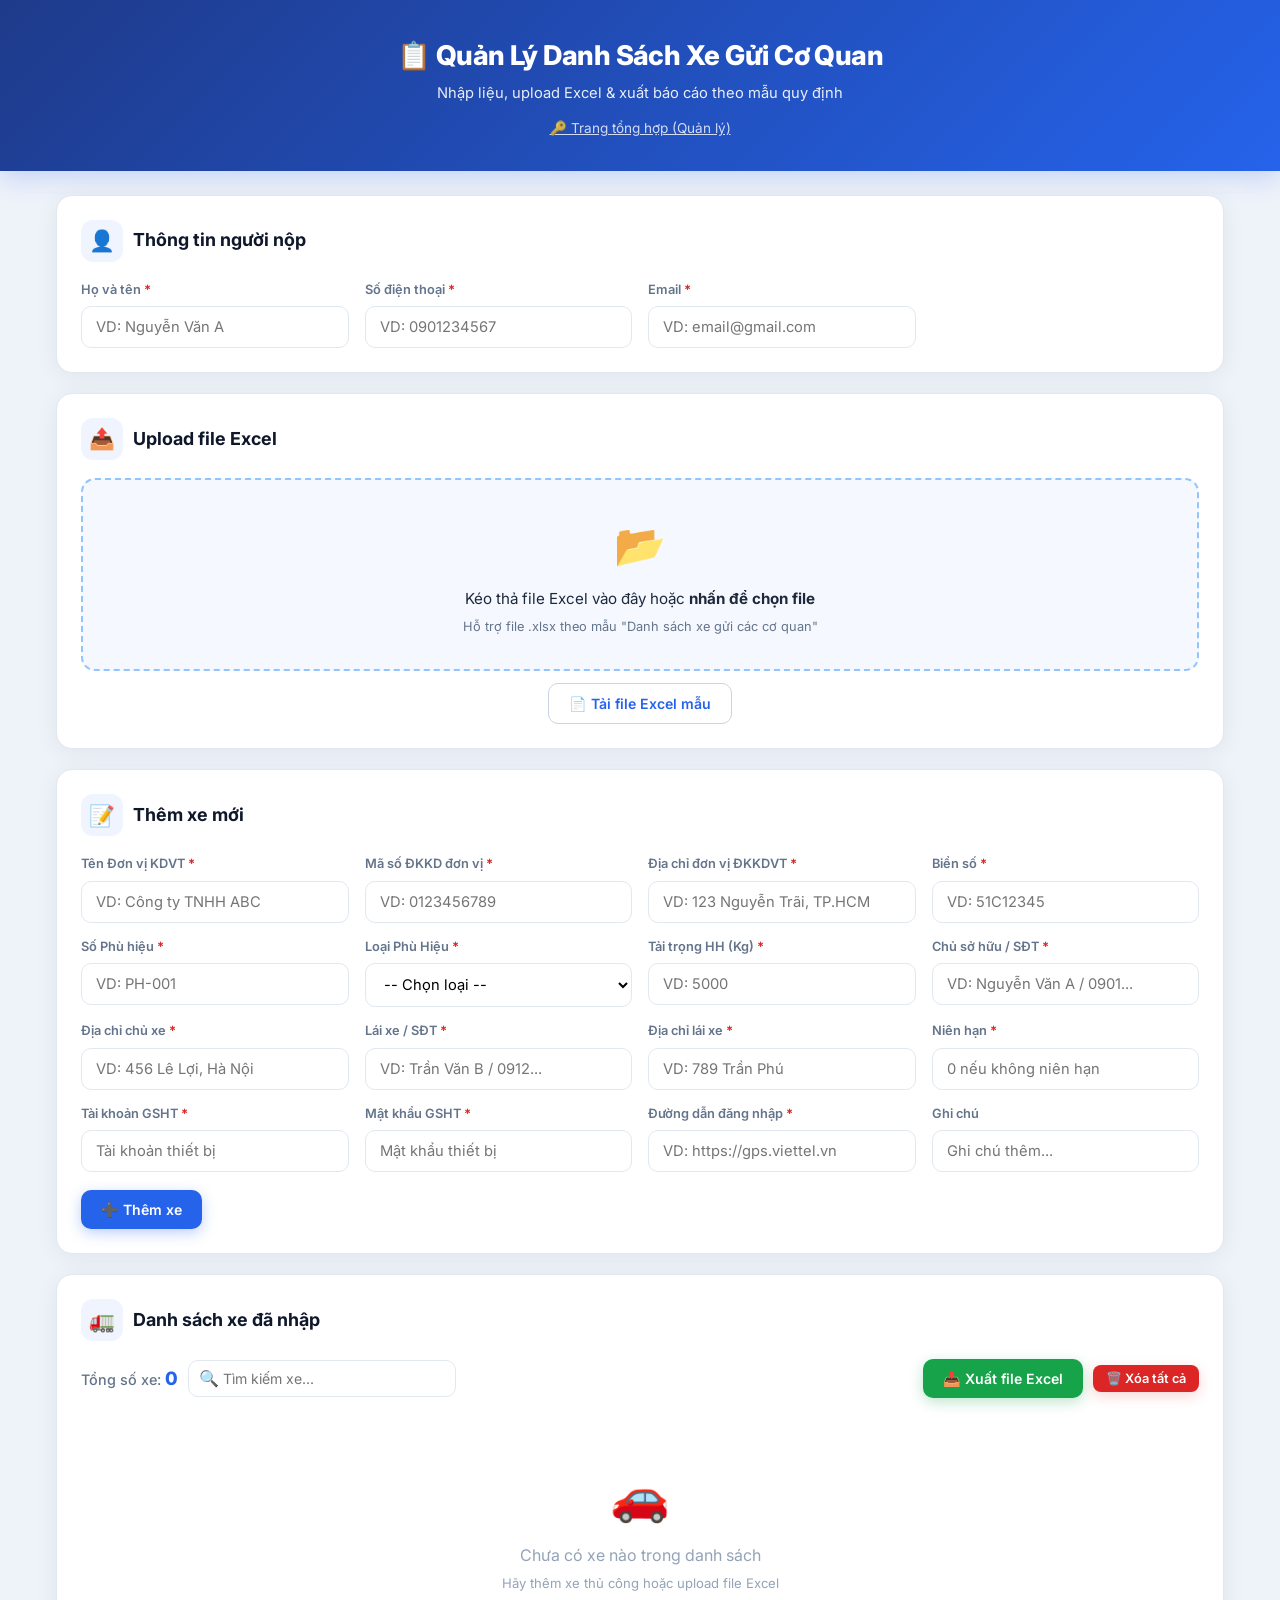
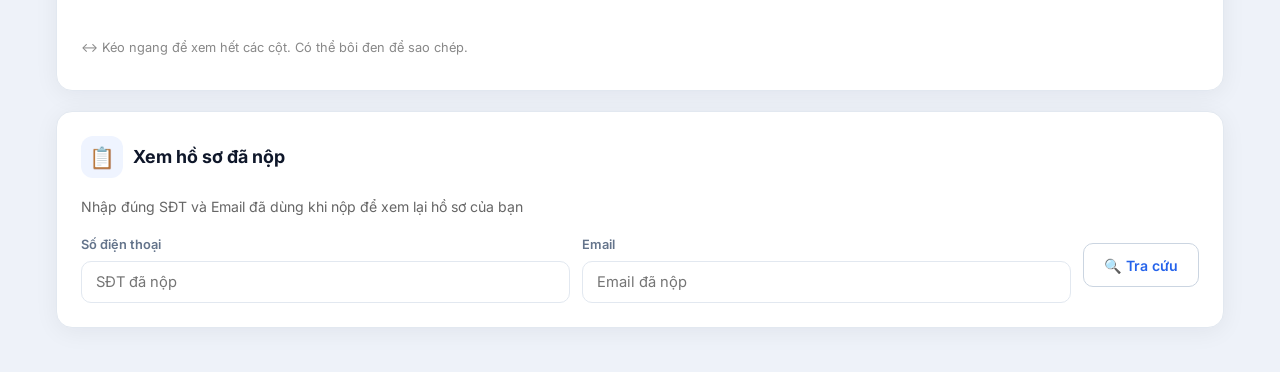
==== commit ba4e0bdf: "Add files via upload" ====
--- a/quanlyphuongtien/index.html
+++ b/quanlyphuongtien/index.html
@@ -1,444 +1,451 @@
-<!DOCTYPE html>
-<html lang="vi">
-<head>
-  <meta charset="UTF-8">
-  <meta name="viewport" content="width=device-width, initial-scale=1.0">
-  <title>Quản Lý Danh Sách Xe Gửi Cơ Quan</title>
-  <style>
-  :root{--color-primary:#1565c0;--color-primary-dark:#0d47a1;--color-indigo:#1a237e;--color-success:#2e7d32;--color-danger:#c62828;--color-bg:#f0f2f5;--color-card:#fff;--color-text:#1a1a2e;--color-border:#e0e0e0;--radius:12px}
-  *{margin:0;padding:0;box-sizing:border-box}
-  body{font-family:'Segoe UI',system-ui,-apple-system,sans-serif;background:var(--color-bg);color:var(--color-text);line-height:1.6}
-  .app-header{background:linear-gradient(135deg,#1565c0,#0d47a1);color:#fff;padding:28px 24px;text-align:center}
-  .app-header h1{font-size:1.6rem;margin-bottom:4px}.app-header p{opacity:.85;font-size:.9rem}
-  .container{max-width:1200px;margin:0 auto;padding:20px 16px}
-  .card{background:var(--color-card);border-radius:var(--radius);box-shadow:0 2px 12px rgba(0,0,0,.06);padding:24px;margin-bottom:20px;border:1px solid var(--color-border)}
-  .card-title{font-size:1.1rem;font-weight:600;margin-bottom:16px;display:flex;align-items:center;gap:8px}
-  .card-title .icon{font-size:1.3rem}
-  .form-grid{display:grid;grid-template-columns:repeat(auto-fill,minmax(280px,1fr));gap:12px 16px}
-  .form-group{margin-bottom:16px}
-  .form-group label{display:block;font-weight:600;margin-bottom:6px;font-size:.85rem;color:#444}
-  .form-group input,.form-group select{width:100%;padding:10px 14px;border:1.5px solid #ddd;border-radius:8px;font-size:.92rem;background:#fff}
-  .form-group input:focus,.form-group select:focus{border-color:var(--color-primary);box-shadow:0 0 0 3px rgba(21,101,192,.1);outline:none}
-  .required{color:var(--color-danger);font-weight:700}
-  .submitter-section{display:grid;grid-template-columns:repeat(auto-fill,minmax(200px,1fr));gap:12px 16px;margin-bottom:16px;padding-bottom:16px;border-bottom:2px solid #e3f2fd}
-  .btn{padding:10px 20px;border:none;border-radius:8px;font-size:.88rem;font-weight:600;cursor:pointer;transition:all .2s;display:inline-flex;align-items:center;gap:6px}
-  .btn-primary{background:var(--color-primary);color:#fff}.btn-primary:hover{background:var(--color-primary-dark)}
-  .btn-success{background:var(--color-success);color:#fff}.btn-success:hover{background:#1b5e20}
-  .btn-danger{background:var(--color-danger);color:#fff}.btn-danger:hover{background:#b71c1c}
-  .btn-outline{background:#fff;color:var(--color-primary);border:1.5px solid var(--color-primary)}.btn-outline:hover{background:#e3f2fd}
-  .btn-sm{padding:6px 14px;font-size:.82rem}.btn:disabled{opacity:.6;cursor:not-allowed}
-  .action-bar{display:flex;gap:10px;margin-top:16px;flex-wrap:wrap}
-  .action-bar-between{justify-content:space-between;align-items:center}
-  .action-group{display:flex;gap:10px;flex-wrap:wrap;align-items:center}
-  .table-wrapper{overflow-x:auto;border-radius:8px;border:1px solid var(--color-border)}
-  .data-table{width:100%;border-collapse:collapse;font-size:.82rem}
-  .data-table th{background:#f5f7fa;padding:10px 12px;text-align:left;font-weight:600;color:#444;border-bottom:2px solid #e0e0e0;white-space:nowrap}
-  .data-table td{padding:8px 12px;border-bottom:1px solid #f0f0f0;vertical-align:top}
-  .data-table tr:hover{background:#f8f9ff}
-  .data-table .stt-col{text-align:center;width:48px}
-  .data-table .actions{display:flex;gap:6px}.data-table .actions button{padding:4px 10px;font-size:.78rem;border-radius:6px}
-  .toast-container{position:fixed;top:20px;right:20px;z-index:9999;display:flex;flex-direction:column;gap:8px}
-  .toast{padding:12px 20px;border-radius:8px;color:#fff;font-size:.88rem;font-weight:500;transform:translateX(120%);transition:transform .3s;box-shadow:0 4px 12px rgba(0,0,0,.15);max-width:400px}
-  .toast.show{transform:translateX(0)}.toast.success{background:var(--color-success)}.toast.error{background:var(--color-danger)}.toast.info{background:#455a64}
-  .empty-state{text-align:center;padding:40px 20px;color:#999}.empty-state .empty-icon{font-size:3rem;margin-bottom:8px;display:block}
-  .upload-zone{position:relative;border:2px dashed #90caf9;border-radius:12px;padding:30px 20px;text-align:center;cursor:pointer;transition:all .3s;background:#f8fbff}
-  .upload-zone:hover,.upload-zone.dragover{border-color:var(--color-primary);background:#e3f2fd}
-  .upload-zone input[type=file]{position:absolute;inset:0;opacity:0;cursor:pointer}
-  .upload-zone .upload-icon{font-size:2.5rem;margin-bottom:8px;display:block}
-  .upload-zone .upload-text{font-size:.95rem}.upload-zone .upload-hint{font-size:.8rem;color:#888;margin-top:6px}
-  .stats-bar{display:flex;align-items:center;gap:16px;flex-wrap:wrap}
-  .stat-item{font-size:.88rem;color:#666}.stat-value{font-weight:700;color:var(--color-primary);font-size:1rem}
-  .search-box{position:relative}
-  .search-box input{padding:8px 12px 8px 32px;border:1.5px solid #ddd;border-radius:8px;font-size:.88rem;min-width:200px}
-  .search-box input:focus{border-color:var(--color-primary);outline:none}
-  .search-icon{position:absolute;left:10px;top:50%;transform:translateY(-50%)}
-  @media(max-width:600px){.form-grid{grid-template-columns:1fr}.submitter-section{grid-template-columns:1fr}.app-header h1{font-size:1.2rem}.action-bar-between{flex-direction:column;align-items:stretch}.search-box input{min-width:0;width:100%}}
-  </style>
-</head>
-<body>
-
-  <header class="app-header">
-    <h1>📋 Quản Lý Danh Sách Xe Gửi Cơ Quan</h1>
-    <p>Nhập liệu, upload Excel &amp; xuất báo cáo theo mẫu quy định</p>
-    <div style="margin-top:10px">
-      <a href="admin.html" style="color:#fff;opacity:0.8;font-size:0.85rem;text-decoration:underline">🔑 Trang tổng hợp (Quản lý)</a>
-    </div>
-  </header>
-
-  <div id="toastContainer" class="toast-container"></div>
-
-  <div class="container">
-
-    <div class="card">
-      <div class="card-title"><span class="icon">👤</span> Thông tin người nộp</div>
-      <div class="submitter-section">
-        <div class="form-group"><label>Họ và tên <span class="required">*</span></label><input type="text" id="submitterName" placeholder="VD: Nguyễn Văn A"></div>
-        <div class="form-group"><label>Số điện thoại <span class="required">*</span></label><input type="tel" id="submitterPhone" placeholder="VD: 0901234567"></div>
-        <div class="form-group"><label>Email <span class="required">*</span></label><input type="email" id="submitterEmail" placeholder="VD: email@gmail.com"></div>
-      </div>
-    </div>
-
-    <div class="card">
-      <div class="card-title"><span class="icon">📤</span> Upload file Excel</div>
-      <div class="upload-zone" id="uploadZone">
-        <input type="file" id="fileInput" accept=".xlsx,.xls">
-        <span class="upload-icon">📂</span>
-        <div class="upload-text">Kéo thả file Excel vào đây hoặc <strong>nhấn để chọn file</strong></div>
-        <div class="upload-hint">Hỗ trợ file .xlsx theo mẫu "Danh sách xe gửi các cơ quan"</div>
-      </div>
-      <div style="margin-top:12px;text-align:center">
-        <button class="btn btn-outline" id="btnTemplate" type="button">📄 Tải file Excel mẫu</button>
-      </div>
-    </div>
-
-    <div class="card">
-      <div class="card-title" id="formTitle"><span class="icon">📝</span> Thêm xe mới</div>
-      <form id="vehicleForm">
-        <div class="form-grid">
-          <div class="form-group"><label>Tên Đơn vị KDVT <span class="required">*</span></label><input type="text" id="f_donVi" placeholder="VD: Công ty TNHH ABC"></div>
-          <div class="form-group"><label>Mã số ĐKKD đơn vị <span class="required">*</span></label><input type="text" id="f_maSoDKKD" placeholder="VD: 0123456789"></div>
-          <div class="form-group"><label>Địa chỉ đơn vị ĐKKDVT <span class="required">*</span></label><input type="text" id="f_diaChiDV" placeholder="VD: 123 Nguyễn Trãi, TP.HCM"></div>
-          <div class="form-group"><label>Biển số <span class="required">*</span></label><input type="text" id="f_bienSo" placeholder="VD: 51C12345"></div>
-          <div class="form-group"><label>Số Phù hiệu <span class="required">*</span></label><input type="text" id="f_soPhuhieu" placeholder="VD: PH-001"></div>
-          <div class="form-group"><label>Loại Phù Hiệu <span class="required">*</span></label>
-            <select id="f_loaiPH">
-              <option value="">-- Chọn loại --</option>
-              <option value="Xe chạy tuyến cố định">Xe chạy tuyến cố định</option>
-              <option value="Xe Buýt">Xe Buýt</option>
-              <option value="Xe Hợp đồng">Xe Hợp đồng</option>
-              <option value="Xe Tải">Xe Tải</option>
-              <option value="Xe Taxi">Xe Taxi</option>
-              <option value="Xe Trung chuyển">Xe Trung chuyển</option>
-            </select>
-          </div>
-          <div class="form-group"><label id="labelTaiTrong">Tải trọng HH (Kg) <span class="required">*</span></label><input type="text" id="f_taiTrong" placeholder="VD: 5000"></div>
-          <div class="form-group"><label>Chủ sở hữu / SĐT <span class="required">*</span></label><input type="text" id="f_chuSoHuu" placeholder="VD: Nguyễn Văn A / 0901..."></div>
-          <div class="form-group"><label>Địa chỉ chủ xe <span class="required">*</span></label><input type="text" id="f_diaChiChu" placeholder="VD: 456 Lê Lợi, Hà Nội"></div>
-          <div class="form-group"><label>Lái xe / SĐT <span class="required">*</span></label><input type="text" id="f_laiXe" placeholder="VD: Trần Văn B / 0912..."></div>
-          <div class="form-group"><label>Địa chỉ lái xe <span class="required">*</span></label><input type="text" id="f_diaChiLX" placeholder="VD: 789 Trần Phú"></div>
-          <div class="form-group"><label>Niên hạn <span class="required">*</span></label><input type="text" id="f_nienHan" placeholder="0 nếu không niên hạn"></div>
-          <div class="form-group"><label>Tài khoản GSHT <span class="required">*</span></label><input type="text" id="f_taiKhoan" placeholder="Tài khoản thiết bị"></div>
-          <div class="form-group"><label>Mật khẩu GSHT <span class="required">*</span></label><input type="text" id="f_matKhau" placeholder="Mật khẩu thiết bị"></div>
-          <div class="form-group"><label>Đường dẫn đăng nhập <span class="required">*</span></label><input type="text" id="f_dvCungCap" placeholder="VD: https://gps.viettel.vn"></div>
-          <div class="form-group"><label>Ghi chú</label><input type="text" id="f_ghiChu" placeholder="Ghi chú thêm..."></div>
-        </div>
-        <div class="action-bar">
-          <button type="submit" class="btn btn-primary" id="btnAdd">➕ Thêm xe</button>
-          <button type="button" class="btn btn-outline" id="btnCancel" style="display:none">✕ Hủy sửa</button>
-        </div>
-      </form>
-    </div>
-
-    <div class="card">
-      <div class="card-title"><span class="icon">🚛</span> Danh sách xe đã nhập</div>
-      <div class="action-bar action-bar-between" style="margin-top:0;margin-bottom:16px">
-        <div class="action-group">
-          <div class="stats-bar"><div class="stat-item">Tổng số xe: <span class="stat-value" id="count">0</span></div></div>
-          <div class="search-box"><span class="search-icon">🔍</span><input type="text" id="searchInput" placeholder="Tìm kiếm xe..."></div>
-        </div>
-        <div class="action-group">
-          <button class="btn btn-success" id="btnExport">📥 Xuất file Excel</button>
-          <button class="btn btn-danger btn-sm" id="btnClearAll">🗑️ Xóa tất cả</button>
-        </div>
-      </div>
-      <div class="empty-state" id="empty"><span class="empty-icon">🚗</span><p>Chưa có xe nào trong danh sách</p><p style="font-size:0.82rem;margin-top:4px">Hãy thêm xe thủ công hoặc upload file Excel</p></div>
-      <p style="color:#888;font-size:.8rem;margin-bottom:8px">↔ Kéo ngang để xem hết các cột. Có thể bôi đen để sao chép.</p>
-      <div class="table-wrapper" id="tblWrap" style="display:none">
-        <table class="data-table" style="white-space:nowrap"><thead><tr>
-          <th class="stt-col">STT</th>
-          <th>Tên Đơn vị KDVT</th>
-          <th>Mã ĐKKD</th>
-          <th>Địa chỉ đơn vị</th>
-          <th>Biển số</th>
-          <th>Số Phù hiệu</th>
-          <th>Loại Phù Hiệu</th>
-          <th>Tải trọng/Số ghế</th>
-          <th>Chủ sở hữu / SĐT</th>
-          <th>Địa chỉ chủ xe</th>
-          <th>Lái xe / SĐT</th>
-          <th>Địa chỉ lái xe</th>
-          <th>Niên hạn</th>
-          <th>TK GSHT</th>
-          <th>MK GSHT</th>
-          <th>Đường dẫn đăng nhập</th>
-          <th>Ghi chú</th>
-          <th>Thao tác</th>
-        </tr></thead>
-        <tbody id="tbody"></tbody></table>
-      </div>
-    </div>
-
-    <div class="card" id="submitCard" style="display:none;text-align:center;background:linear-gradient(135deg,#e8f5e9,#fff)">
-      <div class="card-title" style="justify-content:center"><span class="icon">📨</span> Gửi danh sách xe</div>
-      <p style="color:#666;margin-bottom:16px">Sau khi kiểm tra danh sách, nhấn để gửi lên bộ phận tổng hợp</p>
-      <button class="btn btn-success" id="btnSubmit" style="padding:14px 40px;font-size:1rem">✅ Gửi danh sách</button>
-    </div>
-
-    <div class="card">
-      <div class="card-title"><span class="icon">📋</span> Xem hồ sơ đã nộp</div>
-      <p style="color:#666;margin-bottom:16px;font-size:.88rem">Nhập đúng SĐT và Email đã dùng khi nộp để xem lại hồ sơ của bạn</p>
-      <div style="display:flex;gap:12px;flex-wrap:wrap;align-items:flex-end">
-        <div class="form-group" style="flex:1;min-width:180px"><label>Số điện thoại</label><input type="tel" id="lkPhone" placeholder="SĐT đã nộp"></div>
-        <div class="form-group" style="flex:1;min-width:180px"><label>Email</label><input type="email" id="lkEmail" placeholder="Email đã nộp"></div>
-        <button class="btn btn-outline" id="btnLookup" style="height:44px;margin-bottom:16px">🔍 Tra cứu</button>
-      </div>
-      <div id="lkResult"></div>
-    </div>
-
-  </div>
-
-<script src="https://cdn.sheetjs.com/xlsx-0.20.3/package/dist/xlsx.full.min.js"></script>
-<script>
-/* ===== CẤU HÌNH API — dán URL web app Apps Script của bạn vào đây ===== */
-var API_URL='https://script.google.com/macros/s/AKfycbxdv98ykDOkmrjnr_sd-RaKfi7Gx3114HEgh5yLzJ5TA0Jw1oR4vMDsIMnKHIXBnnZs/exec';
-function callApi(payload){
-  return fetch(API_URL,{method:'POST',body:JSON.stringify(payload)}).then(function(r){return r.json()});
-}
-
-/* ===== Định nghĩa trường ===== */
-var KEYS=['donVi','maSoDKKD','diaChiDV','bienSo','soPhuhieu','loaiPH','taiTrong','chuSoHuu','diaChiChu','laiXe','diaChiLX','nienHan','taiKhoan','matKhau','dvCungCap','ghiChu'];
-var REQ=KEYS.filter(function(k){return k!=='ghiChu'});
-var LABELS={donVi:'Đơn vị',maSoDKKD:'Mã ĐKKD',diaChiDV:'Địa chỉ ĐV',bienSo:'Biển số',soPhuhieu:'Số PH',loaiPH:'Loại PH',taiTrong:'Tải trọng/Ghế',chuSoHuu:'Chủ xe',diaChiChu:'ĐC chủ xe',laiXe:'Lái xe',diaChiLX:'ĐC lái xe',nienHan:'Niên hạn',taiKhoan:'TK GSHT',matKhau:'MK GSHT',dvCungCap:'Đường dẫn ĐN',ghiChu:'Ghi chú'};
-var DRAFT_KEY='vehicle_list_draft', SUBMITTER_KEY='vehicle_list_submitter';
-var vehicles=[], editIdx=-1;
-
-function esc(s){if(!s)return'';return String(s).replace(/&/g,'&amp;').replace(/</g,'&lt;').replace(/>/g,'&gt;')}
-function showToast(m,t){var c=document.getElementById('toastContainer');var d=document.createElement('div');d.className='toast '+(t||'success');d.textContent=m;c.appendChild(d);setTimeout(function(){d.classList.add('show')},10);setTimeout(function(){d.classList.remove('show');setTimeout(function(){d.remove()},300)},3500)}
-function gv(k){var el=document.getElementById('f_'+k);return el?el.value.trim():''}
-function sv(k,v){var el=document.getElementById('f_'+k);if(el)el.value=v||''}
-function fmtT(iso){var d=new Date(iso);function p(n){return n<10?'0'+n:''+n}return p(d.getDate())+'/'+p(d.getMonth()+1)+'/'+d.getFullYear()+' '+p(d.getHours())+':'+p(d.getMinutes())}
-function val(id){var el=document.getElementById(id);return el?el.value.trim():''}
-function setVal(id,v){var el=document.getElementById(id);if(el)el.value=v||''}
-
-function saveDraft(){try{localStorage.setItem(DRAFT_KEY,JSON.stringify(vehicles))}catch(e){}}
-function loadDraft(){try{var d=localStorage.getItem(DRAFT_KEY);if(d)vehicles=JSON.parse(d)||[]}catch(e){vehicles=[]}}
-function saveSubmitter(){try{localStorage.setItem(SUBMITTER_KEY,JSON.stringify({hoTen:val('submitterName'),sdt:val('submitterPhone'),email:val('submitterEmail')}))}catch(e){}}
-function loadSubmitter(){try{var d=localStorage.getItem(SUBMITTER_KEY);if(d){var i=JSON.parse(d);setVal('submitterName',i.hoTen);setVal('submitterPhone',i.sdt);setVal('submitterEmail',i.email)}}catch(e){}}
-
-function validateSubmitter(){
-  if(!val('submitterName')){showToast('Nhập Họ tên người nộp!','error');document.getElementById('submitterName').focus();return false}
-  if(!val('submitterPhone')){showToast('Nhập SĐT người nộp!','error');document.getElementById('submitterPhone').focus();return false}
-  if(!val('submitterEmail')){showToast('Nhập Email người nộp!','error');document.getElementById('submitterEmail').focus();return false}
-  return true;
-}
-
-loadDraft();loadSubmitter();render();
-
-document.getElementById('f_bienSo').addEventListener('input',function(){this.value=this.value.replace(/[^a-zA-Z0-9]/g,'').toUpperCase()});
-document.getElementById('f_loaiPH').addEventListener('change',updateTaiTrongLabel);
-document.getElementById('searchInput').addEventListener('input',render);
-['submitterName','submitterPhone','submitterEmail'].forEach(function(id){document.getElementById(id).addEventListener('change',saveSubmitter)});
-
-function updateTaiTrongLabel(){
-  var v=document.getElementById('f_loaiPH').value, l=document.getElementById('labelTaiTrong'), inp=document.getElementById('f_taiTrong');
-  if(v==='Xe Tải'){l.innerHTML='Tải trọng HH (Kg) <span class="required">*</span>';inp.placeholder='VD: 5000'}
-  else if(v===''){l.innerHTML='Tải trọng HH (Kg) <span class="required">*</span>';inp.placeholder='VD: 5000'}
-  else{l.innerHTML='Số ghế ngồi <span class="required">*</span>';inp.placeholder='VD: 16'}
-}
-
-document.getElementById('vehicleForm').addEventListener('submit',function(e){
-  e.preventDefault();
-  if(!validateSubmitter())return;
-  var data={};
-  for(var i=0;i<KEYS.length;i++){data[KEYS[i]]=gv(KEYS[i])}
-  for(var i=0;i<REQ.length;i++){
-    if(!data[REQ[i]]){showToast('Nhập "'+LABELS[REQ[i]]+'"!','error');var el=document.getElementById('f_'+REQ[i]);if(el)el.focus();return}
-  }
-  saveSubmitter();
-  if(editIdx>=0){vehicles[editIdx]=data;showToast('Đã cập nhật xe '+data.bienSo);editIdx=-1}
-  else{vehicles.push(data);showToast('Đã thêm xe '+data.bienSo)}
-  saveDraft();render();clearForm();
-});
-
-document.getElementById('btnCancel').addEventListener('click',clearForm);
-
-function clearForm(){
-  for(var i=0;i<KEYS.length;i++){sv(KEYS[i],'')}
-  editIdx=-1;
-  updateTaiTrongLabel();
-  document.getElementById('formTitle').innerHTML='<span class="icon">📝</span> Thêm xe mới';
-  document.getElementById('btnAdd').textContent='➕ Thêm xe';
-  document.getElementById('btnCancel').style.display='none';
-}
-
-function render(){
-  var tb=document.getElementById('tbody'),em=document.getElementById('empty'),w=document.getElementById('tblWrap'),c=document.getElementById('count'),sc=document.getElementById('submitCard');
-  c.textContent=vehicles.length;sc.style.display=vehicles.length>0?'block':'none';
-  if(vehicles.length===0){em.style.display='block';w.style.display='none';return}
-  em.style.display='none';w.style.display='block';
-  var term=(document.getElementById('searchInput').value||'').toLowerCase();
-  var h='',shown=0;
-  for(var i=0;i<vehicles.length;i++){
-    var v=vehicles[i];
-    if(term){var comb=Object.keys(v).map(function(k){return v[k]}).join(' ').toLowerCase();if(comb.indexOf(term)<0)continue}
-    shown++;
-    var unit=v.loaiPH==='Xe Tải'?' Kg':' ghế';
-    h+='<tr>'+
-      '<td class="stt-col">'+(i+1)+'</td>'+
-      '<td>'+esc(v.donVi)+'</td>'+
-      '<td>'+esc(v.maSoDKKD)+'</td>'+
-      '<td>'+esc(v.diaChiDV)+'</td>'+
-      '<td><strong>'+esc(v.bienSo)+'</strong></td>'+
-      '<td>'+esc(v.soPhuhieu)+'</td>'+
-      '<td>'+esc(v.loaiPH)+'</td>'+
-      '<td>'+esc(v.taiTrong)+(v.taiTrong?unit:'')+'</td>'+
-      '<td>'+esc(v.chuSoHuu)+'</td>'+
-      '<td>'+esc(v.diaChiChu)+'</td>'+
-      '<td>'+esc(v.laiXe)+'</td>'+
-      '<td>'+esc(v.diaChiLX)+'</td>'+
-      '<td>'+esc(v.nienHan)+'</td>'+
-      '<td>'+esc(v.taiKhoan)+'</td>'+
-      '<td>'+esc(v.matKhau)+'</td>'+
-      '<td>'+esc(v.dvCungCap)+'</td>'+
-      '<td>'+esc(v.ghiChu)+'</td>'+
-      '<td class="actions"><button class="btn btn-outline btn-sm" onclick="editV('+i+')">✏️</button> <button class="btn btn-danger btn-sm" onclick="delV('+i+')">🗑️</button></td>'+
-    '</tr>';
-  }
-  if(term&&shown===0){h='<tr><td colspan="18" style="text-align:center;color:#999;padding:20px">Không tìm thấy xe khớp "'+esc(term)+'"</td></tr>'}
-  tb.innerHTML=h;
-}
-
-function editV(i){var v=vehicles[i];for(var j=0;j<KEYS.length;j++){sv(KEYS[j],v[KEYS[j]]||'')}updateTaiTrongLabel();editIdx=i;document.getElementById('formTitle').innerHTML='<span class="icon">✏️</span> Sửa thông tin xe';document.getElementById('btnAdd').textContent='💾 Cập nhật';document.getElementById('btnCancel').style.display='';window.scrollTo({top:0,behavior:'smooth'})}
-function delV(i){
-  if(!confirm('Xóa xe '+(vehicles[i].bienSo||'(trống)')+'?'))return;
-  if(editIdx===i){clearForm()} else if(editIdx>i){editIdx--}
-  vehicles.splice(i,1);saveDraft();render();showToast('Đã xóa xe','info');
-}
-
-document.getElementById('btnClearAll').addEventListener('click',function(){
-  if(vehicles.length===0)return;
-  if(!confirm('Xóa toàn bộ '+vehicles.length+' xe trong danh sách?'))return;
-  vehicles=[];saveDraft();render();clearForm();showToast('Đã xóa toàn bộ danh sách','info');
-});
-
-/* ===== Upload Excel ===== */
-var zone=document.getElementById('uploadZone'),fileInput=document.getElementById('fileInput');
-zone.addEventListener('dragover',function(e){e.preventDefault();zone.classList.add('dragover')});
-zone.addEventListener('dragleave',function(){zone.classList.remove('dragover')});
-zone.addEventListener('drop',function(e){e.preventDefault();zone.classList.remove('dragover');var f=e.dataTransfer.files[0];if(f)processExcel(f)});
-fileInput.addEventListener('change',function(e){var f=e.target.files[0];if(f)processExcel(f);e.target.value=''});
-
-function processExcel(file){
-  if(!file.name.match(/\.xlsx?$/i)){showToast('Vui lòng chọn file Excel (.xlsx)','error');return}
-  var reader=new FileReader();
-  reader.onload=function(e){
-    try{
-      var data=new Uint8Array(e.target.result);
-      var wb=XLSX.read(data,{type:'array'});
-      var sheet=wb.Sheets[wb.SheetNames[0]];
-      var rows=XLSX.utils.sheet_to_json(sheet,{header:1,defval:''});
-      var imported=0;
-      for(var i=2;i<rows.length;i++){
-        var r=rows[i];
-        if(!r||r.length===0)continue;
-        var hasData=r.slice(1).some(function(c){return c!==''&&c!==null&&c!==undefined});
-        if(!hasData)continue;
-        vehicles.push({
-          donVi:String(r[1]||''),maSoDKKD:String(r[2]||''),diaChiDV:String(r[3]||''),
-          bienSo:String(r[4]||''),soPhuhieu:String(r[5]||''),loaiPH:String(r[6]||''),
-          taiTrong:String(r[7]||''),chuSoHuu:String(r[8]||''),diaChiChu:String(r[9]||''),
-          laiXe:String(r[10]||''),diaChiLX:String(r[11]||''),nienHan:String(r[12]||''),
-          taiKhoan:String(r[13]||''),matKhau:String(r[14]||''),dvCungCap:String(r[15]||''),ghiChu:String(r[16]||'')
-        });
-        imported++;
-      }
-      saveDraft();render();
-      if(imported>0)showToast('Đã nhập '+imported+' xe từ "'+file.name+'"');
-      else showToast('Không tìm thấy dữ liệu xe trong file (bắt đầu từ dòng 3)','error');
-    }catch(err){showToast('Lỗi đọc file Excel: '+err.message,'error')}
-  };
-  reader.readAsArrayBuffer(file);
-}
-
-/* ===== Tạo worksheet đúng mẫu cơ quan ===== */
-function buildOfficialSheet(list){
-  var header1=['STT','Tên Đơn vị Kinh Doanh vận tải','Mã số Đăng ký kinh doanh đơn vị','Địa chỉ đơn vị Đăng ký KDVT','Biển số','Số Phù hiệu','Loại Phù Hiệu','Tải trọng Hàng Hóa (theo đăng ký xe)\n(Kg)','Tên chủ sở hữu (theo đăng ký xe)/ số điện thoại chủ xe','Địa chỉ chủ Phương tiện','Họ tên Lái xe/ Số điện thoại lái xe','Địa chỉ lái xe','Niên hạn \n sử dụng\n(nếu không niên hạn ghi số 0)','Thiết bị giám sát hành trình và \n thiết bị ghi nhận hình ảnh người lái xe','','','Ghi chú'];
-  var header2=['','','','','','','','','','','','','','Tài khoản','Mật khẩu','Đơn vị cung cấp',''];
-  var rows=[header1,header2];
-  for(var i=0;i<list.length;i++){var v=list[i];rows.push([i+1,v.donVi,v.maSoDKKD,v.diaChiDV,v.bienSo,v.soPhuhieu,v.loaiPH,v.taiTrong,v.chuSoHuu,v.diaChiChu,v.laiXe,v.diaChiLX,v.nienHan,v.taiKhoan,v.matKhau,v.dvCungCap,v.ghiChu])}
-  var ws=XLSX.utils.aoa_to_sheet(rows);
-  ws['!cols']=[{wch:7},{wch:20},{wch:26},{wch:23},{wch:21},{wch:16},{wch:22},{wch:17},{wch:42},{wch:28},{wch:26},{wch:25},{wch:18},{wch:18},{wch:18},{wch:15},{wch:21}];
-  ws['!merges']=[
-    {s:{r:0,c:0},e:{r:1,c:0}},{s:{r:0,c:1},e:{r:1,c:1}},{s:{r:0,c:2},e:{r:1,c:2}},{s:{r:0,c:3},e:{r:1,c:3}},
-    {s:{r:0,c:4},e:{r:1,c:4}},{s:{r:0,c:5},e:{r:1,c:5}},{s:{r:0,c:6},e:{r:1,c:6}},{s:{r:0,c:7},e:{r:1,c:7}},
-    {s:{r:0,c:8},e:{r:1,c:8}},{s:{r:0,c:9},e:{r:1,c:9}},{s:{r:0,c:10},e:{r:1,c:10}},{s:{r:0,c:11},e:{r:1,c:11}},
-    {s:{r:0,c:12},e:{r:1,c:12}},{s:{r:0,c:13},e:{r:0,c:15}},{s:{r:0,c:16},e:{r:1,c:16}}
-  ];
-  return ws;
-}
-
-document.getElementById('btnExport').addEventListener('click',function(){
-  if(vehicles.length===0){showToast('Không có dữ liệu để xuất!','error');return}
-  var wb=XLSX.utils.book_new();
-  XLSX.utils.book_append_sheet(wb,buildOfficialSheet(vehicles),'Danh sách xe');
-  var sn=val('submitterName'),sp=val('submitterPhone'),se=val('submitterEmail');
-  if(sn||sp||se){
-    var wsSub=XLSX.utils.aoa_to_sheet([['THÔNG TIN NGƯỜI NỘP'],['Họ và tên:',sn],['Số điện thoại:',sp],['Email:',se],['Ngày xuất:',new Date().toLocaleDateString('vi-VN')]]);
-    wsSub['!cols']=[{wch:18},{wch:35}];
-    XLSX.utils.book_append_sheet(wb,wsSub,'Người nộp');
-  }
-  var dateStr=new Date().toISOString().slice(0,10);
-  var fn='Danh_sach_xe_'+(sn?sn.replace(/\s+/g,'_')+'_':'')+dateStr+'.xlsx';
-  XLSX.writeFile(wb,fn);
-  showToast('Đã xuất file "'+fn+'"');
-});
-
-document.getElementById('btnTemplate').addEventListener('click',function(){
-  var wb=XLSX.utils.book_new();
-  XLSX.utils.book_append_sheet(wb,buildOfficialSheet([]),'Danh sách xe');
-  XLSX.writeFile(wb,'Mau_danh_sach_xe_gui_co_quan.xlsx');
-  showToast('Đã tải file mẫu');
-});
-
-/* ===== Gửi danh sách (API) ===== */
-document.getElementById('btnSubmit').addEventListener('click',function(){
-  if(vehicles.length===0){showToast('Không có dữ liệu!','error');return}
-  if(!validateSubmitter())return;
-  saveSubmitter();
-  var sub={
-    id:Date.now().toString(36)+Math.random().toString(36).substr(2,5),
-    timestamp:new Date().toISOString(),
-    submitter:{hoTen:val('submitterName'),sdt:val('submitterPhone'),email:val('submitterEmail')},
-    vehicles:JSON.parse(JSON.stringify(vehicles)),
-    vehicleCount:vehicles.length
-  };
-  var btn=document.getElementById('btnSubmit');
-  btn.textContent='⏳ Đang gửi...';btn.disabled=true;
-  callApi({action:'submit',submission:sub})
-    .then(function(r){
-      btn.textContent='✅ Gửi danh sách';btn.disabled=false;
-      if(r&&r.status==='success'){vehicles=[];saveDraft();render();showToast('✅ Đã gửi '+sub.vehicleCount+' xe lên Google Sheets!')}
-      else{showToast('Lỗi: '+(r?r.message:'unknown'),'error')}
-    })
-    .catch(function(e){btn.textContent='✅ Gửi danh sách';btn.disabled=false;showToast('Lỗi kết nối: '+String(e),'error')});
-});
-
-/* ===== Tra cứu hồ sơ (API) ===== */
-document.getElementById('btnLookup').addEventListener('click',function(){
-  var ph=val('lkPhone'),em=val('lkEmail'),div=document.getElementById('lkResult');
-  if(!ph||!em){showToast('Nhập cả SĐT và Email!','error');return}
-  div.innerHTML='<p style="text-align:center;color:#666;padding:20px">⏳ Đang tìm...</p>';
-  callApi({action:'lookup',phone:ph,email:em})
-    .then(function(r){
-      if(!r||r.status!=='success'||!r.submissions||r.submissions.length===0){
-        div.innerHTML='<div style="text-align:center;padding:30px;color:#999"><span style="font-size:2rem;display:block;margin-bottom:8px">🔍</span><p>Không tìm thấy hồ sơ nào</p></div>';return;
-      }
-      var subs=r.submissions.sort(function(a,b){return new Date(b.timestamp)-new Date(a.timestamp)});
-      var total=0;for(var i=0;i<subs.length;i++)total+=subs[i].vehicleCount;
-      var h='<div style="padding:12px 16px;background:#e8f5e9;border-radius:8px;margin-bottom:16px;font-size:.9rem">✅ Tìm thấy <strong>'+subs.length+'</strong> lượt nộp — <strong>'+total+'</strong> xe</div>';
-      for(var i=0;i<subs.length;i++){
-        var s=subs[i],tm=fmtT(s.timestamp);
-        h+='<div style="background:#f9f9f9;border:1px solid #e0e0e0;border-radius:10px;margin-bottom:12px;overflow:hidden">';
-        h+='<div style="padding:12px 16px;background:#f0f4f8;cursor:pointer" onclick="this.nextElementSibling.style.display=this.nextElementSibling.style.display===\'none\'?\'block\':\'none\'">';
-        h+='<strong style="color:#1a237e">🕐 '+tm+'</strong> <span style="background:#e8f5e9;color:#2e7d32;padding:3px 10px;border-radius:12px;font-size:.78rem;font-weight:600">🚗 '+s.vehicleCount+' xe</span></div>';
-        h+='<div style="display:none;padding:12px 16px"><div class="table-wrapper" style="display:block"><table class="data-table"><thead><tr><th>STT</th><th>Biển số</th><th>Đơn vị</th><th>Loại PH</th><th>TT/Ghế</th><th>Chủ xe</th></tr></thead><tbody>';
-        for(var j=0;j<s.vehicles.length;j++){var v=s.vehicles[j];h+='<tr><td>'+(j+1)+'</td><td><strong>'+esc(v.bienSo)+'</strong></td><td>'+esc(v.donVi)+'</td><td>'+esc(v.loaiPH)+'</td><td>'+esc(v.taiTrong)+'</td><td>'+esc(v.chuSoHuu)+'</td></tr>'}
-        h+='</tbody></table></div></div></div>';
-      }
-      div.innerHTML=h;
-    })
-    .catch(function(e){div.innerHTML='<p style="text-align:center;color:#c62828;padding:20px">Lỗi: '+String(e)+'</p>'});
-});
-</script>
-</body>
-</html>
+<!DOCTYPE html>
+<html lang="vi">
+<head>
+  <meta charset="UTF-8">
+  <meta name="viewport" content="width=device-width, initial-scale=1.0">
+  <title>Quản Lý Danh Sách Xe Gửi Cơ Quan</title>
+  <style>
+  @import url('https://fonts.googleapis.com/css2?family=Inter:wght@400;500;600;700;800&display=swap');
+  :root{--primary:#2563eb;--primary-dark:#1d4ed8;--indigo:#1e3a8a;--color-primary:#2563eb;--color-primary-dark:#1d4ed8;--color-indigo:#1e3a8a;--color-success:#16a34a;--color-danger:#dc2626;--bg:#eef2f9;--card:#fff;--text:#1e293b;--color-text:#1e293b;--muted:#64748b;--border:#e2e8f0;--color-border:#e2e8f0;--radius:16px;--shadow:0 4px 24px rgba(15,23,42,.06);--shadow-lg:0 12px 40px rgba(15,23,42,.14)}
+  *{margin:0;padding:0;box-sizing:border-box}
+  body{font-family:'Inter','Segoe UI',system-ui,-apple-system,sans-serif;background:var(--bg);color:var(--text);line-height:1.6;-webkit-font-smoothing:antialiased}
+  .container{max-width:1200px;margin:0 auto;padding:24px 16px}
+  .btn{padding:11px 20px;border:none;border-radius:10px;font-size:.88rem;font-weight:600;cursor:pointer;display:inline-flex;align-items:center;gap:7px;transition:all .18s;font-family:inherit}
+  .btn:active{transform:translateY(1px)}.btn:disabled{opacity:.55;cursor:not-allowed;box-shadow:none}
+  .btn-primary{background:var(--primary);color:#fff;box-shadow:0 4px 14px rgba(37,99,235,.3)}.btn-primary:hover{background:var(--primary-dark)}
+  .btn-success{background:var(--color-success);color:#fff;box-shadow:0 4px 14px rgba(22,163,74,.28)}.btn-success:hover{filter:brightness(.94)}
+  .btn-danger{background:var(--color-danger);color:#fff;box-shadow:0 4px 14px rgba(220,38,38,.2)}.btn-danger:hover{filter:brightness(.94)}
+  .btn-outline{background:#fff;color:var(--primary);border:1.5px solid #cbd5e1}.btn-outline:hover{border-color:var(--primary);background:#f0f6ff}
+  .btn-sm{padding:6px 13px;font-size:.8rem;border-radius:8px}
+  .toast-container{position:fixed;top:20px;right:20px;z-index:99999;display:flex;flex-direction:column;gap:10px}
+  .toast{padding:13px 20px;border-radius:12px;color:#fff;font-size:.88rem;font-weight:500;transform:translateX(130%);transition:transform .3s;box-shadow:0 8px 24px rgba(0,0,0,.2);max-width:400px}
+  .toast.show{transform:translateX(0)}.toast.success{background:var(--color-success)}.toast.error{background:var(--color-danger)}.toast.info{background:#475569}
+  .form-grid{display:grid;grid-template-columns:repeat(auto-fill,minmax(250px,1fr));gap:14px 16px}
+  .form-group{display:flex;flex-direction:column;margin-bottom:0}
+  .form-group label{font-size:.8rem;font-weight:600;margin-bottom:6px;color:var(--muted)}
+  .form-group input,.form-group select{width:100%;padding:11px 14px;border:1.5px solid var(--border);border-radius:10px;font-size:.92rem;background:#fff;font-family:inherit;transition:border-color .15s,box-shadow .15s}
+  .form-group input:focus,.form-group select:focus{border-color:var(--primary);box-shadow:0 0 0 3px rgba(37,99,235,.12);outline:none}
+  .table-wrapper{overflow-x:auto;border-radius:10px;border:1px solid var(--border)}
+  .data-table{width:100%;border-collapse:collapse;font-size:.82rem}
+  .data-table th{background:#f1f5f9;padding:11px 12px;text-align:left;font-weight:700;color:#475569;border-bottom:1px solid var(--border);white-space:nowrap}
+  .data-table td{padding:9px 12px;border-bottom:1px solid #f1f5f9;vertical-align:top}
+  .data-table tr:hover{background:#f8faff}
+  .search-box{position:relative}
+  .search-box input{padding:9px 13px 9px 34px;border:1.5px solid var(--border);border-radius:10px;font-size:.88rem;min-width:220px;font-family:inherit;transition:.15s}
+  .search-box input:focus{border-color:var(--primary);box-shadow:0 0 0 3px rgba(37,99,235,.12);outline:none}
+  .search-icon{position:absolute;left:11px;top:50%;transform:translateY(-50%)}
+  .app-header{background:linear-gradient(135deg,#1e3a8a,#2563eb);color:#fff;padding:34px 24px 30px;text-align:center;box-shadow:0 6px 24px rgba(37,99,235,.22)}
+  .app-header h1{font-size:1.7rem;font-weight:800;letter-spacing:-.02em;margin-bottom:4px}.app-header p{opacity:.9;font-size:.92rem}
+  .card{background:var(--card);border-radius:var(--radius);box-shadow:var(--shadow);padding:24px;margin-bottom:20px;border:1px solid var(--border)}
+  .card-title{font-size:1.12rem;font-weight:700;margin-bottom:18px;display:flex;align-items:center;gap:10px;color:#0f172a}
+  .card-title .icon{font-size:1.3rem;width:42px;height:42px;background:#eff4ff;border-radius:12px;display:inline-flex;align-items:center;justify-content:center;flex-shrink:0}
+  .required{color:var(--color-danger);font-weight:700}
+  .submitter-section{display:grid;grid-template-columns:repeat(auto-fill,minmax(220px,1fr));gap:14px 16px}
+  .action-bar{display:flex;gap:10px;margin-top:18px;flex-wrap:wrap}
+  .action-bar-between{justify-content:space-between;align-items:center}
+  .action-group{display:flex;gap:10px;flex-wrap:wrap;align-items:center}
+  .data-table .stt-col{text-align:center;width:48px}
+  .data-table .actions{display:flex;gap:6px}.data-table .actions button{padding:4px 10px;font-size:.78rem;border-radius:7px}
+  .empty-state{text-align:center;padding:44px 20px;color:#94a3b8}.empty-state .empty-icon{font-size:3rem;margin-bottom:8px;display:block}
+  .upload-zone{position:relative;border:2px dashed #93c5fd;border-radius:14px;padding:32px 20px;text-align:center;cursor:pointer;transition:all .25s;background:#f5f9ff}
+  .upload-zone:hover,.upload-zone.dragover{border-color:var(--primary);background:#eaf2ff}
+  .upload-zone input[type=file]{position:absolute;inset:0;opacity:0;cursor:pointer}
+  .upload-zone .upload-icon{font-size:2.6rem;margin-bottom:8px;display:block}
+  .upload-zone .upload-text{font-size:.95rem}.upload-zone .upload-hint{font-size:.8rem;color:var(--muted);margin-top:6px}
+  .stats-bar{display:flex;align-items:center;gap:16px;flex-wrap:wrap}
+  .stat-item{font-size:.9rem;color:var(--muted);font-weight:500}.stat-value{font-weight:800;color:var(--primary);font-size:1.15rem}
+  @media(max-width:600px){.form-grid{grid-template-columns:1fr}.submitter-section{grid-template-columns:1fr}.app-header h1{font-size:1.3rem}.action-bar-between{flex-direction:column;align-items:stretch}.search-box input{min-width:0;width:100%}}
+  </style>
+</head>
+<body>
+
+  <header class="app-header">
+    <h1>📋 Quản Lý Danh Sách Xe Gửi Cơ Quan</h1>
+    <p>Nhập liệu, upload Excel &amp; xuất báo cáo theo mẫu quy định</p>
+    <div style="margin-top:10px">
+      <a href="admin.html" style="color:#fff;opacity:0.8;font-size:0.85rem;text-decoration:underline">🔑 Trang tổng hợp (Quản lý)</a>
+    </div>
+  </header>
+
+  <div id="toastContainer" class="toast-container"></div>
+
+  <div class="container">
+
+    <div class="card">
+      <div class="card-title"><span class="icon">👤</span> Thông tin người nộp</div>
+      <div class="submitter-section">
+        <div class="form-group"><label>Họ và tên <span class="required">*</span></label><input type="text" id="submitterName" placeholder="VD: Nguyễn Văn A"></div>
+        <div class="form-group"><label>Số điện thoại <span class="required">*</span></label><input type="tel" id="submitterPhone" placeholder="VD: 0901234567"></div>
+        <div class="form-group"><label>Email <span class="required">*</span></label><input type="email" id="submitterEmail" placeholder="VD: email@gmail.com"></div>
+      </div>
+    </div>
+
+    <div class="card">
+      <div class="card-title"><span class="icon">📤</span> Upload file Excel</div>
+      <div class="upload-zone" id="uploadZone">
+        <input type="file" id="fileInput" accept=".xlsx,.xls">
+        <span class="upload-icon">📂</span>
+        <div class="upload-text">Kéo thả file Excel vào đây hoặc <strong>nhấn để chọn file</strong></div>
+        <div class="upload-hint">Hỗ trợ file .xlsx theo mẫu "Danh sách xe gửi các cơ quan"</div>
+      </div>
+      <div style="margin-top:12px;text-align:center">
+        <button class="btn btn-outline" id="btnTemplate" type="button">📄 Tải file Excel mẫu</button>
+      </div>
+    </div>
+
+    <div class="card">
+      <div class="card-title" id="formTitle"><span class="icon">📝</span> Thêm xe mới</div>
+      <form id="vehicleForm">
+        <div class="form-grid">
+          <div class="form-group"><label>Tên Đơn vị KDVT <span class="required">*</span></label><input type="text" id="f_donVi" placeholder="VD: Công ty TNHH ABC"></div>
+          <div class="form-group"><label>Mã số ĐKKD đơn vị <span class="required">*</span></label><input type="text" id="f_maSoDKKD" placeholder="VD: 0123456789"></div>
+          <div class="form-group"><label>Địa chỉ đơn vị ĐKKDVT <span class="required">*</span></label><input type="text" id="f_diaChiDV" placeholder="VD: 123 Nguyễn Trãi, TP.HCM"></div>
+          <div class="form-group"><label>Biển số <span class="required">*</span></label><input type="text" id="f_bienSo" placeholder="VD: 51C12345"></div>
+          <div class="form-group"><label>Số Phù hiệu <span class="required">*</span></label><input type="text" id="f_soPhuhieu" placeholder="VD: PH-001"></div>
+          <div class="form-group"><label>Loại Phù Hiệu <span class="required">*</span></label>
+            <select id="f_loaiPH">
+              <option value="">-- Chọn loại --</option>
+              <option value="Xe chạy tuyến cố định">Xe chạy tuyến cố định</option>
+              <option value="Xe Buýt">Xe Buýt</option>
+              <option value="Xe Hợp đồng">Xe Hợp đồng</option>
+              <option value="Xe Tải">Xe Tải</option>
+              <option value="Xe Taxi">Xe Taxi</option>
+              <option value="Xe Trung chuyển">Xe Trung chuyển</option>
+            </select>
+          </div>
+          <div class="form-group"><label id="labelTaiTrong">Tải trọng HH (Kg) <span class="required">*</span></label><input type="text" id="f_taiTrong" placeholder="VD: 5000"></div>
+          <div class="form-group"><label>Chủ sở hữu / SĐT <span class="required">*</span></label><input type="text" id="f_chuSoHuu" placeholder="VD: Nguyễn Văn A / 0901..."></div>
+          <div class="form-group"><label>Địa chỉ chủ xe <span class="required">*</span></label><input type="text" id="f_diaChiChu" placeholder="VD: 456 Lê Lợi, Hà Nội"></div>
+          <div class="form-group"><label>Lái xe / SĐT <span class="required">*</span></label><input type="text" id="f_laiXe" placeholder="VD: Trần Văn B / 0912..."></div>
+          <div class="form-group"><label>Địa chỉ lái xe <span class="required">*</span></label><input type="text" id="f_diaChiLX" placeholder="VD: 789 Trần Phú"></div>
+          <div class="form-group"><label>Niên hạn <span class="required">*</span></label><input type="text" id="f_nienHan" placeholder="0 nếu không niên hạn"></div>
+          <div class="form-group"><label>Tài khoản GSHT <span class="required">*</span></label><input type="text" id="f_taiKhoan" placeholder="Tài khoản thiết bị"></div>
+          <div class="form-group"><label>Mật khẩu GSHT <span class="required">*</span></label><input type="text" id="f_matKhau" placeholder="Mật khẩu thiết bị"></div>
+          <div class="form-group"><label>Đường dẫn đăng nhập <span class="required">*</span></label><input type="text" id="f_dvCungCap" placeholder="VD: https://gps.viettel.vn"></div>
+          <div class="form-group"><label>Ghi chú</label><input type="text" id="f_ghiChu" placeholder="Ghi chú thêm..."></div>
+        </div>
+        <div class="action-bar">
+          <button type="submit" class="btn btn-primary" id="btnAdd">➕ Thêm xe</button>
+          <button type="button" class="btn btn-outline" id="btnCancel" style="display:none">✕ Hủy sửa</button>
+        </div>
+      </form>
+    </div>
+
+    <div class="card">
+      <div class="card-title"><span class="icon">🚛</span> Danh sách xe đã nhập</div>
+      <div class="action-bar action-bar-between" style="margin-top:0;margin-bottom:16px">
+        <div class="action-group">
+          <div class="stats-bar"><div class="stat-item">Tổng số xe: <span class="stat-value" id="count">0</span></div></div>
+          <div class="search-box"><span class="search-icon">🔍</span><input type="text" id="searchInput" placeholder="Tìm kiếm xe..."></div>
+        </div>
+        <div class="action-group">
+          <button class="btn btn-success" id="btnExport">📥 Xuất file Excel</button>
+          <button class="btn btn-danger btn-sm" id="btnClearAll">🗑️ Xóa tất cả</button>
+        </div>
+      </div>
+      <div class="empty-state" id="empty"><span class="empty-icon">🚗</span><p>Chưa có xe nào trong danh sách</p><p style="font-size:0.82rem;margin-top:4px">Hãy thêm xe thủ công hoặc upload file Excel</p></div>
+      <p style="color:#888;font-size:.8rem;margin-bottom:8px">↔ Kéo ngang để xem hết các cột. Có thể bôi đen để sao chép.</p>
+      <div class="table-wrapper" id="tblWrap" style="display:none">
+        <table class="data-table" style="white-space:nowrap"><thead><tr>
+          <th class="stt-col">STT</th>
+          <th>Tên Đơn vị KDVT</th>
+          <th>Mã ĐKKD</th>
+          <th>Địa chỉ đơn vị</th>
+          <th>Biển số</th>
+          <th>Số Phù hiệu</th>
+          <th>Loại Phù Hiệu</th>
+          <th>Tải trọng/Số ghế</th>
+          <th>Chủ sở hữu / SĐT</th>
+          <th>Địa chỉ chủ xe</th>
+          <th>Lái xe / SĐT</th>
+          <th>Địa chỉ lái xe</th>
+          <th>Niên hạn</th>
+          <th>TK GSHT</th>
+          <th>MK GSHT</th>
+          <th>Đường dẫn đăng nhập</th>
+          <th>Ghi chú</th>
+          <th>Thao tác</th>
+        </tr></thead>
+        <tbody id="tbody"></tbody></table>
+      </div>
+    </div>
+
+    <div class="card" id="submitCard" style="display:none;text-align:center;background:linear-gradient(135deg,#e8f5e9,#fff)">
+      <div class="card-title" style="justify-content:center"><span class="icon">📨</span> Gửi danh sách xe</div>
+      <p style="color:#666;margin-bottom:16px">Sau khi kiểm tra danh sách, nhấn để gửi lên bộ phận tổng hợp</p>
+      <button class="btn btn-success" id="btnSubmit" style="padding:14px 40px;font-size:1rem">✅ Gửi danh sách</button>
+    </div>
+
+    <div class="card">
+      <div class="card-title"><span class="icon">📋</span> Xem hồ sơ đã nộp</div>
+      <p style="color:#666;margin-bottom:16px;font-size:.88rem">Nhập đúng SĐT và Email đã dùng khi nộp để xem lại hồ sơ của bạn</p>
+      <div style="display:flex;gap:12px;flex-wrap:wrap;align-items:flex-end">
+        <div class="form-group" style="flex:1;min-width:180px"><label>Số điện thoại</label><input type="tel" id="lkPhone" placeholder="SĐT đã nộp"></div>
+        <div class="form-group" style="flex:1;min-width:180px"><label>Email</label><input type="email" id="lkEmail" placeholder="Email đã nộp"></div>
+        <button class="btn btn-outline" id="btnLookup" style="height:44px;margin-bottom:16px">🔍 Tra cứu</button>
+      </div>
+      <div id="lkResult"></div>
+    </div>
+
+  </div>
+
+<script src="https://cdn.sheetjs.com/xlsx-0.20.3/package/dist/xlsx.full.min.js"></script>
+<script>
+/* ===== CẤU HÌNH API — dán URL web app Apps Script của bạn vào đây ===== */
+var API_URL='https://script.google.com/macros/s/AKfycbxdv98ykDOkmrjnr_sd-RaKfi7Gx3114HEgh5yLzJ5TA0Jw1oR4vMDsIMnKHIXBnnZs/exec';
+function callApi(payload){
+  return fetch(API_URL,{method:'POST',body:JSON.stringify(payload)}).then(function(r){return r.json()});
+}
+
+/* ===== Định nghĩa trường ===== */
+var KEYS=['donVi','maSoDKKD','diaChiDV','bienSo','soPhuhieu','loaiPH','taiTrong','chuSoHuu','diaChiChu','laiXe','diaChiLX','nienHan','taiKhoan','matKhau','dvCungCap','ghiChu'];
+var REQ=KEYS.filter(function(k){return k!=='ghiChu'});
+var LABELS={donVi:'Đơn vị',maSoDKKD:'Mã ĐKKD',diaChiDV:'Địa chỉ ĐV',bienSo:'Biển số',soPhuhieu:'Số PH',loaiPH:'Loại PH',taiTrong:'Tải trọng/Ghế',chuSoHuu:'Chủ xe',diaChiChu:'ĐC chủ xe',laiXe:'Lái xe',diaChiLX:'ĐC lái xe',nienHan:'Niên hạn',taiKhoan:'TK GSHT',matKhau:'MK GSHT',dvCungCap:'Đường dẫn ĐN',ghiChu:'Ghi chú'};
+var DRAFT_KEY='vehicle_list_draft', SUBMITTER_KEY='vehicle_list_submitter';
+var vehicles=[], editIdx=-1;
+
+function esc(s){if(!s)return'';return String(s).replace(/&/g,'&amp;').replace(/</g,'&lt;').replace(/>/g,'&gt;')}
+function showToast(m,t){var c=document.getElementById('toastContainer');var d=document.createElement('div');d.className='toast '+(t||'success');d.textContent=m;c.appendChild(d);setTimeout(function(){d.classList.add('show')},10);setTimeout(function(){d.classList.remove('show');setTimeout(function(){d.remove()},300)},3500)}
+function gv(k){var el=document.getElementById('f_'+k);return el?el.value.trim():''}
+function sv(k,v){var el=document.getElementById('f_'+k);if(el)el.value=v||''}
+function fmtT(iso){var d=new Date(iso);function p(n){return n<10?'0'+n:''+n}return p(d.getDate())+'/'+p(d.getMonth()+1)+'/'+d.getFullYear()+' '+p(d.getHours())+':'+p(d.getMinutes())}
+function val(id){var el=document.getElementById(id);return el?el.value.trim():''}
+function setVal(id,v){var el=document.getElementById(id);if(el)el.value=v||''}
+
+function saveDraft(){try{localStorage.setItem(DRAFT_KEY,JSON.stringify(vehicles))}catch(e){}}
+function loadDraft(){try{var d=localStorage.getItem(DRAFT_KEY);if(d)vehicles=JSON.parse(d)||[]}catch(e){vehicles=[]}}
+function saveSubmitter(){try{localStorage.setItem(SUBMITTER_KEY,JSON.stringify({hoTen:val('submitterName'),sdt:val('submitterPhone'),email:val('submitterEmail')}))}catch(e){}}
+function loadSubmitter(){try{var d=localStorage.getItem(SUBMITTER_KEY);if(d){var i=JSON.parse(d);setVal('submitterName',i.hoTen);setVal('submitterPhone',i.sdt);setVal('submitterEmail',i.email)}}catch(e){}}
+
+function validateSubmitter(){
+  if(!val('submitterName')){showToast('Nhập Họ tên người nộp!','error');document.getElementById('submitterName').focus();return false}
+  if(!val('submitterPhone')){showToast('Nhập SĐT người nộp!','error');document.getElementById('submitterPhone').focus();return false}
+  if(!val('submitterEmail')){showToast('Nhập Email người nộp!','error');document.getElementById('submitterEmail').focus();return false}
+  return true;
+}
+
+loadDraft();loadSubmitter();render();
+
+document.getElementById('f_bienSo').addEventListener('input',function(){this.value=this.value.replace(/[^a-zA-Z0-9]/g,'').toUpperCase()});
+document.getElementById('f_loaiPH').addEventListener('change',updateTaiTrongLabel);
+document.getElementById('searchInput').addEventListener('input',render);
+['submitterName','submitterPhone','submitterEmail'].forEach(function(id){document.getElementById(id).addEventListener('change',saveSubmitter)});
+
+function updateTaiTrongLabel(){
+  var v=document.getElementById('f_loaiPH').value, l=document.getElementById('labelTaiTrong'), inp=document.getElementById('f_taiTrong');
+  if(v==='Xe Tải'){l.innerHTML='Tải trọng HH (Kg) <span class="required">*</span>';inp.placeholder='VD: 5000'}
+  else if(v===''){l.innerHTML='Tải trọng HH (Kg) <span class="required">*</span>';inp.placeholder='VD: 5000'}
+  else{l.innerHTML='Số ghế ngồi <span class="required">*</span>';inp.placeholder='VD: 16'}
+}
+
+document.getElementById('vehicleForm').addEventListener('submit',function(e){
+  e.preventDefault();
+  if(!validateSubmitter())return;
+  var data={};
+  for(var i=0;i<KEYS.length;i++){data[KEYS[i]]=gv(KEYS[i])}
+  for(var i=0;i<REQ.length;i++){
+    if(!data[REQ[i]]){showToast('Nhập "'+LABELS[REQ[i]]+'"!','error');var el=document.getElementById('f_'+REQ[i]);if(el)el.focus();return}
+  }
+  saveSubmitter();
+  if(editIdx>=0){vehicles[editIdx]=data;showToast('Đã cập nhật xe '+data.bienSo);editIdx=-1}
+  else{vehicles.push(data);showToast('Đã thêm xe '+data.bienSo)}
+  saveDraft();render();clearForm();
+});
+
+document.getElementById('btnCancel').addEventListener('click',clearForm);
+
+function clearForm(){
+  for(var i=0;i<KEYS.length;i++){sv(KEYS[i],'')}
+  editIdx=-1;
+  updateTaiTrongLabel();
+  document.getElementById('formTitle').innerHTML='<span class="icon">📝</span> Thêm xe mới';
+  document.getElementById('btnAdd').textContent='➕ Thêm xe';
+  document.getElementById('btnCancel').style.display='none';
+}
+
+function render(){
+  var tb=document.getElementById('tbody'),em=document.getElementById('empty'),w=document.getElementById('tblWrap'),c=document.getElementById('count'),sc=document.getElementById('submitCard');
+  c.textContent=vehicles.length;sc.style.display=vehicles.length>0?'block':'none';
+  if(vehicles.length===0){em.style.display='block';w.style.display='none';return}
+  em.style.display='none';w.style.display='block';
+  var term=(document.getElementById('searchInput').value||'').toLowerCase();
+  var h='',shown=0;
+  for(var i=0;i<vehicles.length;i++){
+    var v=vehicles[i];
+    if(term){var comb=Object.keys(v).map(function(k){return v[k]}).join(' ').toLowerCase();if(comb.indexOf(term)<0)continue}
+    shown++;
+    var unit=v.loaiPH==='Xe Tải'?' Kg':' ghế';
+    h+='<tr>'+
+      '<td class="stt-col">'+(i+1)+'</td>'+
+      '<td>'+esc(v.donVi)+'</td>'+
+      '<td>'+esc(v.maSoDKKD)+'</td>'+
+      '<td>'+esc(v.diaChiDV)+'</td>'+
+      '<td><strong>'+esc(v.bienSo)+'</strong></td>'+
+      '<td>'+esc(v.soPhuhieu)+'</td>'+
+      '<td>'+esc(v.loaiPH)+'</td>'+
+      '<td>'+esc(v.taiTrong)+(v.taiTrong?unit:'')+'</td>'+
+      '<td>'+esc(v.chuSoHuu)+'</td>'+
+      '<td>'+esc(v.diaChiChu)+'</td>'+
+      '<td>'+esc(v.laiXe)+'</td>'+
+      '<td>'+esc(v.diaChiLX)+'</td>'+
+      '<td>'+esc(v.nienHan)+'</td>'+
+      '<td>'+esc(v.taiKhoan)+'</td>'+
+      '<td>'+esc(v.matKhau)+'</td>'+
+      '<td>'+esc(v.dvCungCap)+'</td>'+
+      '<td>'+esc(v.ghiChu)+'</td>'+
+      '<td class="actions"><button class="btn btn-outline btn-sm" onclick="editV('+i+')">✏️</button> <button class="btn btn-danger btn-sm" onclick="delV('+i+')">🗑️</button></td>'+
+    '</tr>';
+  }
+  if(term&&shown===0){h='<tr><td colspan="18" style="text-align:center;color:#999;padding:20px">Không tìm thấy xe khớp "'+esc(term)+'"</td></tr>'}
+  tb.innerHTML=h;
+}
+
+function editV(i){var v=vehicles[i];for(var j=0;j<KEYS.length;j++){sv(KEYS[j],v[KEYS[j]]||'')}updateTaiTrongLabel();editIdx=i;document.getElementById('formTitle').innerHTML='<span class="icon">✏️</span> Sửa thông tin xe';document.getElementById('btnAdd').textContent='💾 Cập nhật';document.getElementById('btnCancel').style.display='';window.scrollTo({top:0,behavior:'smooth'})}
+function delV(i){
+  if(!confirm('Xóa xe '+(vehicles[i].bienSo||'(trống)')+'?'))return;
+  if(editIdx===i){clearForm()} else if(editIdx>i){editIdx--}
+  vehicles.splice(i,1);saveDraft();render();showToast('Đã xóa xe','info');
+}
+
+document.getElementById('btnClearAll').addEventListener('click',function(){
+  if(vehicles.length===0)return;
+  if(!confirm('Xóa toàn bộ '+vehicles.length+' xe trong danh sách?'))return;
+  vehicles=[];saveDraft();render();clearForm();showToast('Đã xóa toàn bộ danh sách','info');
+});
+
+/* ===== Upload Excel ===== */
+var zone=document.getElementById('uploadZone'),fileInput=document.getElementById('fileInput');
+zone.addEventListener('dragover',function(e){e.preventDefault();zone.classList.add('dragover')});
+zone.addEventListener('dragleave',function(){zone.classList.remove('dragover')});
+zone.addEventListener('drop',function(e){e.preventDefault();zone.classList.remove('dragover');var f=e.dataTransfer.files[0];if(f)processExcel(f)});
+fileInput.addEventListener('change',function(e){var f=e.target.files[0];if(f)processExcel(f);e.target.value=''});
+
+function processExcel(file){
+  if(!file.name.match(/\.xlsx?$/i)){showToast('Vui lòng chọn file Excel (.xlsx)','error');return}
+  var reader=new FileReader();
+  reader.onload=function(e){
+    try{
+      var data=new Uint8Array(e.target.result);
+      var wb=XLSX.read(data,{type:'array'});
+      var sheet=wb.Sheets[wb.SheetNames[0]];
+      var rows=XLSX.utils.sheet_to_json(sheet,{header:1,defval:''});
+      var imported=0;
+      for(var i=2;i<rows.length;i++){
+        var r=rows[i];
+        if(!r||r.length===0)continue;
+        var hasData=r.slice(1).some(function(c){return c!==''&&c!==null&&c!==undefined});
+        if(!hasData)continue;
+        vehicles.push({
+          donVi:String(r[1]||''),maSoDKKD:String(r[2]||''),diaChiDV:String(r[3]||''),
+          bienSo:String(r[4]||''),soPhuhieu:String(r[5]||''),loaiPH:String(r[6]||''),
+          taiTrong:String(r[7]||''),chuSoHuu:String(r[8]||''),diaChiChu:String(r[9]||''),
+          laiXe:String(r[10]||''),diaChiLX:String(r[11]||''),nienHan:String(r[12]||''),
+          taiKhoan:String(r[13]||''),matKhau:String(r[14]||''),dvCungCap:String(r[15]||''),ghiChu:String(r[16]||'')
+        });
+        imported++;
+      }
+      saveDraft();render();
+      if(imported>0)showToast('Đã nhập '+imported+' xe từ "'+file.name+'"');
+      else showToast('Không tìm thấy dữ liệu xe trong file (bắt đầu từ dòng 3)','error');
+    }catch(err){showToast('Lỗi đọc file Excel: '+err.message,'error')}
+  };
+  reader.readAsArrayBuffer(file);
+}
+
+/* ===== Tạo worksheet đúng mẫu cơ quan ===== */
+function buildOfficialSheet(list){
+  var header1=['STT','Tên Đơn vị Kinh Doanh vận tải','Mã số Đăng ký kinh doanh đơn vị','Địa chỉ đơn vị Đăng ký KDVT','Biển số','Số Phù hiệu','Loại Phù Hiệu','Tải trọng Hàng Hóa (theo đăng ký xe)\n(Kg)','Tên chủ sở hữu (theo đăng ký xe)/ số điện thoại chủ xe','Địa chỉ chủ Phương tiện','Họ tên Lái xe/ Số điện thoại lái xe','Địa chỉ lái xe','Niên hạn \n sử dụng\n(nếu không niên hạn ghi số 0)','Thiết bị giám sát hành trình và \n thiết bị ghi nhận hình ảnh người lái xe','','','Ghi chú'];
+  var header2=['','','','','','','','','','','','','','Tài khoản','Mật khẩu','Đơn vị cung cấp',''];
+  var rows=[header1,header2];
+  for(var i=0;i<list.length;i++){var v=list[i];rows.push([i+1,v.donVi,v.maSoDKKD,v.diaChiDV,v.bienSo,v.soPhuhieu,v.loaiPH,v.taiTrong,v.chuSoHuu,v.diaChiChu,v.laiXe,v.diaChiLX,v.nienHan,v.taiKhoan,v.matKhau,v.dvCungCap,v.ghiChu])}
+  var ws=XLSX.utils.aoa_to_sheet(rows);
+  ws['!cols']=[{wch:7},{wch:20},{wch:26},{wch:23},{wch:21},{wch:16},{wch:22},{wch:17},{wch:42},{wch:28},{wch:26},{wch:25},{wch:18},{wch:18},{wch:18},{wch:15},{wch:21}];
+  ws['!merges']=[
+    {s:{r:0,c:0},e:{r:1,c:0}},{s:{r:0,c:1},e:{r:1,c:1}},{s:{r:0,c:2},e:{r:1,c:2}},{s:{r:0,c:3},e:{r:1,c:3}},
+    {s:{r:0,c:4},e:{r:1,c:4}},{s:{r:0,c:5},e:{r:1,c:5}},{s:{r:0,c:6},e:{r:1,c:6}},{s:{r:0,c:7},e:{r:1,c:7}},
+    {s:{r:0,c:8},e:{r:1,c:8}},{s:{r:0,c:9},e:{r:1,c:9}},{s:{r:0,c:10},e:{r:1,c:10}},{s:{r:0,c:11},e:{r:1,c:11}},
+    {s:{r:0,c:12},e:{r:1,c:12}},{s:{r:0,c:13},e:{r:0,c:15}},{s:{r:0,c:16},e:{r:1,c:16}}
+  ];
+  return ws;
+}
+
+document.getElementById('btnExport').addEventListener('click',function(){
+  if(vehicles.length===0){showToast('Không có dữ liệu để xuất!','error');return}
+  var wb=XLSX.utils.book_new();
+  XLSX.utils.book_append_sheet(wb,buildOfficialSheet(vehicles),'Danh sách xe');
+  var sn=val('submitterName'),sp=val('submitterPhone'),se=val('submitterEmail');
+  if(sn||sp||se){
+    var wsSub=XLSX.utils.aoa_to_sheet([['THÔNG TIN NGƯỜI NỘP'],['Họ và tên:',sn],['Số điện thoại:',sp],['Email:',se],['Ngày xuất:',new Date().toLocaleDateString('vi-VN')]]);
+    wsSub['!cols']=[{wch:18},{wch:35}];
+    XLSX.utils.book_append_sheet(wb,wsSub,'Người nộp');
+  }
+  var dateStr=new Date().toISOString().slice(0,10);
+  var fn='Danh_sach_xe_'+(sn?sn.replace(/\s+/g,'_')+'_':'')+dateStr+'.xlsx';
+  XLSX.writeFile(wb,fn);
+  showToast('Đã xuất file "'+fn+'"');
+});
+
+var TEMPLATE_B64="[base64]/hw3pLEHyBpDI9Ikig2Dt58bYJqmDoRA2qVRG/v7fnFjD8frxmYriGi8K0W/6IkMXOW1cfNSvE+f8zuRISmnlfUOSrEBFOPR9dVwugmAGWc7LEVNFO6lxKqGRmHhAzjemfnYKOLXOJdBVQs1Bzno9W5l5R2Bo5xaDTEaPsJMLS1lT2v+vCWJYFFkD9vA1qsUKgRrKkVMKldO/3LJdw4FZ6YYrE3AG8YQstOh3fnbYJf3yqWJRkM2UZFeVMMYcm3lp4+LD+8XxWGRDko/m5kKtK+WDVegwBBBaawBqLFFWotGGbfnPuCfglGmpX9hkPZ8SfhEjsE/cRDfO5DpeX4pksyRgyNtLOClf38SPeZcqwj6jSJ36MUBfmof4uD7O4k+IHdyhNOrsG/VNjsPLASRDHw3a9el/3bkKXB22aGdMxp0h7dMc230BQAA//8DAFBLAwQUAAYACAAAACEAtVUwI/[base64]/DMAyG70j8h8j31d2QEEJLd0FIuyFUfoBJ3A+1jaMkG92/JxwQVBqDA0d/vX78ytvdPI3qyCH24jSsixIUOyO2d62Gl/pxdQcqJnKWRnGs4cQRdtX11faZR0p5KHa9jyqruKihS8nfI0bT8USxEM8uVxoJE6UchhY9mYFaxk1Z3mL4rgHVQlPtrYawtzeg6pPPm3/XlqbpDT+IOUzs0pkVyHNiZ9mufMhsIfX5GlVTaDlpsGKecjoieV9kbMDzRJu/E/18LU6cyFIiNBL4Ms9HxyWg9X9atDTxy515xDcJw6vI8MmCix+o3gEAAP//AwBQSwMEFAAGAAgAAAAhADATlYCrAgAAPgYAAA8AAAB4bC93b3JrYm9vay54bWykVNFO2zAUfZ+0f7D8HhJnbQoRKSpp0SoxhDagL5WQ67iNRWJntkOLEB+zb9mP7TppS0tfGEStE+c6x+fce3xPz1ZlgR65NkLJBJOjACMumcqEXCT49ubCO8bIWCozWijJE/zEDT7rf/1yulT6YabUAwIAaRKcW1vFvm9YzktqjlTFJUTmSpfUwlQvfFNpTjOTc27Lwg+DIPJLKiRuEWL9Hgw1nwvGh4rVJZe2BdG8oBbom1xUZoNWsvfAlVQ/1JXHVFkBxEwUwj41oBiVLB4vpNJ0VoDsFemilYZfBH8SwBBudoLQwValYFoZNbdHAO23pA/0k8AnZC8Fq8McvA+p42v+KFwNt6x09EFW0RYregUjwafRCFir8UoMyfsgWnfLLcT907ko+F1rXUSr6oqWrlIFRgU1dpQJy7ME92Cqlnzvha6r81oUEA1PSNjDfn9r52uNwP28xbrJhZmsfe4WgScGheVaUstTJS1YcC3ps3ZrsNNcgbnRT/67FprDmQJrgUwYKYvpzFxTm6NaFwlO4+mtAeXTyfgKkelQLWWh4GxNd0xJD0/Af9iSMifYB8Utq/b5rXogp+ON9a6tRvA8Hl5C+n/RRygGlDxbn9UxZJt8u5dMx+T+uXtxnqa9UdfrjAap14nCkXc8SjveKBoMRyeddEB6vRcQo6OYKVrbfF1nB53gDhT1IPSDrjYREsS1yF5pPAfry3P3N8Mm9uIEu452J/jSvDrCTdFqImSmlgn2SAiinvanyyY4EZnNnaWCDixp333nYpEDY9Ltue/A+Y5ZgvcYDVtGF3B5bthj5O9QanonUGvuSDZ+H1KZI/P3D8vRikOvdu21yTVGOnZb6XFGnLTdjy6FsTtroZdt14ZN3Tc7MVowdyTg5kCDJrhp/f1/AAAA//[base64]/efualO42sKSX0KMkNPMxzGb7OfTiHSN13ikoshwEutqbzrUKXvdPV/[base64]/ZyVv/qCwAA//8DAFBLAwQUAAYACAAAACEAUBmZhsoOAADsWQAAGAAAAHhsL3dvcmtzaGVldHMvc2hlZXQxLnhtbJxUy66bMBDdV+o/IO8DmLyjkKuq0VWv2kXfXTvGJFYwprbzUtV/79jgECkVRDdKmInhnDOeOWb5dBZFcGRKc1mmCIcxClhJZcbLbYp+fH8ezFCgDSkzUsiSpejCNHpavX2zPEm11zvGTAAMpU7RzphqEUWa7pggOpQVK+FOLpUgBv6qbaQrxUjmQKKIkjieRILwEtUMC/UIh8xzTtla0oNgpalJFCuIgfr1jlfaswn6CJ0gan+oBlSKCig2vODm4khRIOjiZVtKRTYF7PuMR4QGZwXfBH5DL+PW75QEp0pqmZsQmKO65vvtz6N5ROiV6X7/D9HgUaTYkdsBtlTJ60rC4ytX0pINX0k2uZLZdqnFgWcp+hM3nwFEbC9xe/H3/qLVMuMwYburQLE8Re/w4ss4QdFq6Qz0k7OTvskDQzbfWMGoYSCCUWBk9Ynl5j0rihStYcEadiPl3iJf4JkYNLRDWA1CDT+y+umPeAqm/+1kbQ6a0VX0NvcFPDuTf1ZBxnJyKMxXefrA+HZnoJIxbN16Z5Fd1kxTMC1Ih8nYslJZAAVcA8Ht6QPTkbOLJ56ZXYqm4WwKBPSgjRS/6jXcIGsMjMlhIDYYPAx7MDANh4HoMeMQZLS5WKvD5jsERw0YYgvuqxLInSJED8LhBJrQpTRpQBA9KLZldhQHpTsdiA0kwX3dgBecw0BsMd0y8wYC0UOglx11YXit1qOFxEOmfZXhqyGsfevpJ5A+NCfsnWET379Zr5+wN4dNrgPu3py3BL7xRN+k7LmoO9J6ot/t2HvCJr46UO1qvfeEPdTtEfnvgCN3IP8BAAD//wAAAP//lNzbctzGFYXhV1HxASzPgbbsklQVkugj0IdHUCmqOBe2UqbiJG+fOQCN3funOUb5wtbXuzHgIgjOIii/f/7ly5dvT5++ffr4/vev/3nz+4e73d2b5399+u359F8/7348/eFCn//9/O3rr+br779++naBX87/uv/ux/u7N//dHT99/vnv/3v68vz5y28n//67/f3dx/efz4f72/l4H+72d29OC88n/ePj9+/f/vHx/dvP88QDJ3b9xON14vRS7Rj7fuKJxzj0E8MLr/KuHzEcOfYTlhP3/YR74WV+7Ec8R37oJwIn1DEiE1EfzMhj/NS/yvTCqapPTXphRH1u8gsj6pNTbo/UF0bWT+Db06XZrs/TlfRXr8937747XTPXS9d9+ec/Ltfsrev1fPz+et2pj+fh9sjjdUResfooT7ePMtweMbdH7O0Rd3vE3x4Jt0fi7VzG20eZbo+k68hB3DJ26os5vzCivprLCyPqa7W+ei7dlXs6me7Kff2+eZ7+cHe83DHV19xDt7bf7fX98rr+g7xfqo/sSR7isD/9o26Xcv28rL4GjF5XN8pleb1j79Ttx71+BK+W1R1yWX07fxOJL3zI6jM1vv6C06svmF7fnF/dXF5drX+22l08x00Xz3l6uXj03WtZW6J7vMIPdws86YlBg9FgFxDfodXrOr3Hawgaoj6zUU9MGpKGrKFoqAK6yE937w1fr+fpJXL1xfSwrLXIryAi1xODBqPBanAavIagIerzGPXEpCFpyBqKhiqgC/h0g9oQ8Hl6CVjdyh+WtRbwFUTAemLQYDRYDU6D1xA0RH0eo56YNCQNWUPRUAV0AZ/fvsv38q9/x7m+2b9+x1HfLh6WtRbwFUTAemLQYDRYDU6D1xA0RH0eo56YNCQNWUPRUAV0Ab/[base64]/DouI18OsMwM2GUgFuIgHhIgcZb1fEbMTJAEyZACqVL6yM8tbUPk11I3ly/8vGpZXTO/isxczww7LQZiIQ7iIQESZ5GZ61efsCtBMqRAqpQ+83Ov2ZC5rEE73Xh3uvA9ziIz1zMDdhmIhTiIhwRIxPmMmJkgCZIhBVKl9Jmfu8yGzJfqc/6xLH7MtdNN6XEWmbmeGbDLQCzEQTwkQCLOZ8TMBEmQDCmQKqXP/FxvNmS+tKFL5rop7nR5epxFZq5nBuwyEAtxEA8JkIjzGTEzQRIkQwqkSukzPzeeDZkvBemSuS6PO92nHmeRmeuZAbsMxEIcxEMCJOJ8RsxMkATJkAKpUvrMzyVoQ+ZLZ7pkrvvk/[base64]/mPLTVNXP0UMwMEAOxEAfxkACJs4hOhJkJkiAZUiBVSp/5th66lz10r3toW10zRw/FzAAxEAtxEA8JkDiLzBw9FLsSJEMKpErpM9/WQ/fd4zjdQ9vqmvny5LE9PsPMADEQC3EQDwmQOIvMXPfiCbsSJEMKpErpM9/WQ/eyh+7x6xboofO8vJ+jh7ZjLp8XA7EQB/GQAIk4nxEzEyRBMqRAqpQ+82099PQrWuIZse6hbXW9zvWzwifMDBADsRAH8ZAAibPI6xwPL7ErQTKkQKqUPvNtPXQve+he99C2umauHx8+YWaAGIiFOIiHBEicRWaO55nYlSAZUiBVSp/5th66lz10r3toW10z108UnzAzQAzEQhzEQwIkziIzxyNO7EqQDCmQKqXPfFsP3cseutc9tK2umeuHjE+YGSAGYiEO4iEBEmeRmeOpJ3YlSIYUSJXSZ76th+5lD93rHtpW18z1c8cnzAwQA7EQB/GQAImzyMzxIBS7EiRDCqRK6TI/bOuhl/H2e1a6h7bVlvks4n0LZgaIgViIg3hIgEScz4iZCZIgGVIgVUqf+bYeepA9dK+fh7bVNXP0UMwMEAOxEAfxkACJs4jrHDMTJEEypECqlD7zbT30IHvoQffQtrpmjh6KmQFiIBbiIB4SIHEWmTl6KHYlSIYUSJXSZ76thx5kDz3gN4DxPHSel/cWPA9tx2ydCGIhDuIhARJxPiNmJkiCZEiBVCl95tt66EH2UP0rzw9tdb3Or/Myc/RQ7DIQC3EQDwmQOIu8zvX5TNiVIBlSIFVKn/m2HnqQPfSge2hbXTNHD8XMADEQC3EQDwmQOIvMHD0UuxIkQwqkSukz39ZDD7KHHnQPbatr5uihmBkgBmIhDuIhARJnkZmjh2JXgmRIgVQpfebbeuhB9tCD7qFtdc0cPRQzA8RALMRBPCRA4iwyc/RQ7EqQDCmQKqXPfFsPPcgeetA9tK2umaOHYmaAGIiFOIiHBEicRWaOHopdCZIhBVKl9Jlv66EH2UMPuoe21TVz9FDMDBADsRAH8ZAAibPIzNFDsStBMqRAqpQu8+O2HnoZb3/[base64]/hALcRAPCZCI8xkxM0ESJEMKpErpM9/WQ4+yhx51D22r63WOHoqZAWIgFuIgHhIgcRZ5naOHYleCZEiBVCl95tt66FH20KPuoW11zRw9FDMDxEAsxEE8JEDiLDJz9FDsSpAMKZAqpc98Ww89yh561D20ra6Zo4diZoAYiIU4iIcESJxFZo4eil0JkiEFUqX0mW/roUfZQ4+6h7bVNXP0UMwMEAOxEAfxkACJs8jM0UOxK0EypECqlD7zbT30KHvoUffQtrpmjh6KmQFiIBbiIB4SIHEWmTl6KHYlSIYUSJXSZX6/rYdextvf0dc9tK22zGcR71swM0AMxEIcxEMCJOJ8RsxMkATJkAKpUvrMt/XQe9lDj7qHttU1c/RQzAwQA7EQB/GQAImziOscMxMkQTKkQKqUPvNtPfRe9tB73UPb6po5eihmBoiBWIiDeEiAxFlk5uih2JUgGVIgVco187fr/3Tu/wAAAP//AAAA//+Mk92OmzAQhV/FtfaWwEBCgpUg8bvJbtI2atV7QkxAC5jaRpuq2nevIU3atK7UGw/zMRoz5wzLhvITjWhdC5SzvpUrDDPsL28YcVqs8DOQZxubf/EtkK2O74DsdPw9kI+g6bMHstfVp0BSHX8E8qjjayBrHd8A2ej4E5AnHQ+ABDoeAgl1PAIS6XgMJNbxBEgycvOX/v6yy050l/[base64]/Xd3JL91dIXrSkiMsrpmr2GdtS+DQkiU7HXTdr3cUSGUvTc4mvE7PHPSV0clWKKGcaaWbThBsDCm1gKMME0cw3FDN0pjx51D/PZzzILxpq8zUEM3pPC36hPePSQPDlHHYmmOUAUlyF3laLo//ERgTRezuTuWXuil/F4/5bNGVEWVzZdzNN18Zfxl9MT/AQAA//8DAFBLAwQUAAYACAAAACEAE+13064CAAD9BQAAGAAAAHhsL3dvcmtzaGVldHMvc2hlZXQyLnhtbJyTTY+bMBCG75X6HyzfwYFAPlDISgmJureq2rZnxwzBio2pbfKhqv+9A1GyK+USrQR4sPEz8+J3Fi9nrcgRrJOmyWkUjiiBRphSNvuc/nzbBjNKnOdNyZVpIKcXcPRl+fXL4mTswdUAniChcTmtvW8zxpyoQXMXmhYaXKmM1dzjq90z11rg5bBJKxaPRhOmuWzolZDZZximqqSAwohOQ+OvEAuKe6zf1bJ1N5oWz+A0t4euDYTRLSJ2Ukl/GaCUaJG97htj+U6h7nOUcEHOFq8Y7/EtzTD/kElLYY0zlQ+RzK41P8qfsznj4k561P8UJkqYhaPsD/AdFX+upCi9s+J32PiTsMkd1v8um3WyzOnf9SSZbVbbWZDG0yJI4nUazKfrVZCMoqIopkmUrGb/6HJRSjzhXhWxUOV0M842M8qWi8E/vySc3IeY9HbcGXPoF14xzQgJDhSI3hiE43CENSiFoAiluT9XKMaIZHfmx/jG3w4W/m5JCRXvlP9hTt9A7muP/ZKG0xS19ebIyksBTqArMXsYpz1YGIUUfBItsb3wU83Pw3iSpa9zGmN7ic55o39fJ6KhnmHffwAAAP//AAAA//+U0U0KwyAQhuGryBygRqP9CeoqOYhYoau0REna2/frJkJxERezUF4eBsakR4x59Nk7szw3tljqiaWXn5MlPWhib6F8GO6fMaYQ52ypO0lNzoRfOyHGV8J7deJm+OoMDxhYO6haQMQ7KLs6iK2Ob4i4gKIOnltAxAWUdfDSAiIuYF8Hry0g4gKqP5CXi38BAAD//wAAAP//silITE/1TSxKz8wrVshJTSuxVTLQM1dSKMpMz4CxS/ILwKKmSgpJ+SUl+bkwXkZqYkpqEYhnrKSQlp9fAuPo29nol+cXZRdnpKaW2AEAAAD//wMAUEsDBBQABgAIAAAAIQAwD4hr7QYAAN4dAAATAAAAeGwvdGhlbWUvdGhlbWUxLnhtbOxZS28bNxC+F+h/IPaeWLIlxzYiB5YsJW3ixLCVFDlSu9QuY+5yQVK2dSuSY4ECRdOilwK99VC0DZAAvaS/xm2KNgXyFzokV6ulRfmVBH1FB3sf3wznzRnu1WuHKUP7REjKs1ZQv1wLEMlCHtEsbgV3+71LKwGSCmcRZjwjrWBMZHBt/f33ruI1lZCUIKDP5BpuBYlS+drCggzhMZaXeU4yeDfkIsUKbkW8EAl8AHxTtrBYqy0vpJhmAcpwCmzvDIc0JKivWQbrE+ZdBreZkvpByMSuZk0cCoON9uoaIceywwTax6wVwDoRP+iTQxUghqWCF62gZn7BwvrVBbxWEDE1h7ZC1zO/gq4giPYWzZoiHpSL1nuN1SubJX8DYGoW1+12O916yc8AcBiCplaWKs9Gb6XenvCsgOzlLO9OrVlruPgK/6UZmVfb7XZztZDFMjUge9mYwa/Ulhsbiw7egCy+OYNvtDc6nWUHb0AWvzyD711ZXW64eANKGM32ZtDaob1ewb2EDDm74YWvAHylVsCnKIiGMrr0EkOeqXmxluIHXPQAoIEMK5ohNc7JEIcQxR2cDgTFegG8RnDljX0UyplHei0kQ0Fz1Qo+zDFkxJTfq+ffv3r+FL16/uTo4bOjhz8dPXp09PBHy8shvIGzuEr48tvP/vz6Y/TH029ePv7Cj5dV/K8/fPLLz5/7gZBBU4lefPnkt2dPXnz16e/[base64]/[base64]/qjqg6HFzaRZqLKSeNcSLWJZWJ9aF4VrmKZmcuN/IvNhg62N6OADdQLSLG0AiHyt0kBdnRdS4ZDEqqqsytPzLGFARSVkI8UEbtJdIAGbCR2MLgfbKr1iaiEAwuT0PoGTte0tc0rt7YWda16pmVw9jlmeYKLaqlPZyYZZ+Em30oZzJ2V1ogHunllN8qdXxWd8W9KlWoY/89U0dsBnCAsRdoDIRzuCox0vrYCLlTCoQrlCQ17As69TO2AaIETWngNxocjZvNfkH393+ac5WHSGgZBtUNjJChsJyoRhGxDWTLRdwqzerH1WJasYGQiqiKuzK3YA7JPWF/XwGVdgwOUQKibalKUAYM7Hn/ufZFBg1j3KP/UxsUm83l3d7252w7J0p+xlWhUin5lK1j1tzMnNxhTEc6yAcvpcrZizWi82Jy78+hWrdrP5HAOhPQf2P+oCJn9XqE31D7fgdqK4PODFR5BVF/SVQ0iSBdIezWAvsc+tMGkWdkViub0LXZB5bqQpRdpVM9p7LKJcpdzcvHkvuZ8xi4s7Ni6GkceU4Nnj6eobo8mc4hxjPnQVf0WxQcPwNGbcOo/YvbrlMzhzuRBvi1MdA14NC4umbQbro06PcPYJmWHDBGNDifzx7FBo/jYUzY2gDYjEgRaSbjkGxpcQh2YBandLUvixdOJSwqzMpTsktgcqPkYwPexQmQ92pmVdTNntdZXE0ux7HVMdgbhWeYzmXfOOqvJ7KB4oqMuYDJ1eLLJCkuB8WYDD75wCgzDqf1eBZuOLSomZNf/AgAA//8DAFBLAwQUAAYACAAAACEA6FP9dJwDAAC0CwAADQAAAHhsL3N0eWxlcy54bWzcVkuP2zYQvhfIfyB41+phy7UNSUG8XgEB0kXQdYFeaYmyifAhUPSunCL/[base64]/4mfDBG3QPX1CfypB5Lf+HKpiT3QDNddBn02ucqd32xTn8ATwXMb2kz5dpA2Eyjg/Ex9ZjkGQJVChhmqZwwKd3jfHGhiWcJg66E7vP7R3mhzDKB5t8J3DLNkqXcLh7VNuPXeiLOG0MpALzXZ7+29UDb9bZQwUeJaUjOyUJNxmq98x3gmHHs53is0ezmdfHkyWtKVlimdTh8W6OHm4St9hcVCuUgfIPeKr9Lvgno/tFCSkqqCcP9jg/q7OvNlT0VZIHkQuzHsIENqgreH+FZJ0eu046haWu7G1zvbI7PxVZlFbne3/OKjzbkTqmh/fcbaTgtp+YIOEk9wt0ZMm9Ya2Tm4DaauXKQiBjecoAHmPtfNmm4x11K1WrjiH9YtY9kqzz7DVtqMCsFLo1nAnGVaMJb82YltxV3E8sAppu6iP6WKo2qtTdn8QW6pzd0sPqfp/EzkO5Gpeng/kOrZecgLyywL/1knfAuDQjzrLRV85dwhkb9QU31uq+cjw9sC4YfKZngI2y3boUu7qMna4cf3r7AVQlrQiB242548pHt7/oCU7CCiOk9ZH9qiMM5Hi4b3Tco0d2sKHBjo7/KODZin+5271+2J9l0fePFjNvemExt4iXq29eHq7Wq/zRRAFt19GI9ZPDFhuIoTKDqfLhsMYpk/BnsA/DLIUjxYf7D3nRgQfYI+xL6JZ8C4OAy+fBKE3nZG5N59NYi+Pw2g9m67u4jweYY9fOYgFfhh2I50FHy8NTDOcyT5XfYbGUkgSLP8lCBuKy4Q/jNvZVwAAAP//AwBQSwMEFAAGAAgAAAAhAHsaobH9AgAA6gUAABQAAAB4bC9zaGFyZWRTdHJpbmdzLnhtbHxU30vbUBR+F/wfDvepPszUKm5IG8GJE3Qisxt7jek199Lkpsu9qXVvw4cxxsCy5zFLkbExmWN7WYL4kOL/kf9k5yZ11qQzlNCce3593/nOra/2PBe6NJDcFw2yMF8lQIXtt7hwGuR5c+PBIwJSWaJlub6gDXJEJVk1Z2fqUirAWCEbhCnVWTEMaTPqWXLe71CBJwd+4FkKPwPHkJ2AWi3JKFWea9Sq1WXDs7ggYPuhUA2ytEQgFPxVSB/nhtpDYtYlN+vK3Gs264Yy64b+zE3N5JuA0cn1QEA3jd/DFhcM1n0L3900Oheg0mjIi1FPkyHINO5j5OhYONBOLqGtI1tZ5Kh/k68YODrBIhbYLI3fwa3bZJ6t9RelLvd0rV2W/AHG0/[base64]/InDdADGHY0+wRw2S6Kydk854sD5DEVJoVhS4WEafS2pZULudogc2Gl01oGKy0UbDmmrBP4lhabeAqhkSDqTwm07KBh0QDoHNoOKgxWvEF4af+SFRAGuoN7zFdmxbNx/[base64]//[base64]/K7il3Di4d8aCCxJ8EknaU25LtArBUow9X4FiPosOHcWlcYqF+HQ1toy/shrwgJARVhCYYIHhPTC1PREdkYL3SLt2TQcQHEMDCnTwOM9y/O0N4JT/d6BTTpxKhq2NNx3jnrIFP4i9e+Nlb2zbNmuHXYyYP8fP87uH7tRU6n1XHFC176dhPsxjlUsJ4npb3e4+dJ1MmUme17t3XeC/lkLwLiRVx7Ek7qWHlF/S03B6s5ihakAGo5SM0/xqkRNKRvTi8qXAvwFVt+bnT1WfAAAA//[base64]/bNnhnif/S/PAuJ0w1iW97B0Gr6VIz3RrcS/Z0MIVW01avnQ1ww8amtgFBq9NA34LtQ1tZn9HojhYdOEpZoP/Fsc2leLIIPU4pO5u9jcRYvWxshjq0SNk8pvyMDQChViwYh0M51U5r/9nMBwEX58LeYAThxTnixlMA/FmvbKb/EQ8MI++Is7SxEfjnt2vEnnM4YR6rO4/0hn+IhEn++fadj894327S0hK8Zns+1OvGZqj4OY7ZHwf6lmPNoTe5aWzcQvWqebvoL+FhPHdzeTUrPhX8yJOZVqfDNn8BAAD//wMAUEsBAi0AFAAGAAgAAAAhABIY3t1kAQAAGAUAABMAAAAAAAAAAAAAAAAAAAAAAFtDb250ZW50X1R5cGVzXS54bWxQSwECLQAUAAYACAAAACEAtVUwI/[base64]/[base64]/DAAAAAA";
+document.getElementById('btnTemplate').addEventListener('click',function(){
+  var bin=atob(TEMPLATE_B64),n=bin.length,u=new Uint8Array(n);
+  for(var i=0;i<n;i++)u[i]=bin.charCodeAt(i);
+  var blob=new Blob([u],{type:'application/vnd.openxmlformats-officedocument.spreadsheetml.sheet'});
+  var a=document.createElement('a');a.href=URL.createObjectURL(blob);
+  a.download='Mẫu File gửi Danh sách Phương tiện.xlsx';
+  document.body.appendChild(a);a.click();document.body.removeChild(a);
+  setTimeout(function(){URL.revokeObjectURL(a.href)},1000);
+  showToast('Đã tải file mẫu');
+});
+
+/* ===== Gửi danh sách (API) ===== */
+document.getElementById('btnSubmit').addEventListener('click',function(){
+  if(vehicles.length===0){showToast('Không có dữ liệu!','error');return}
+  if(!validateSubmitter())return;
+  saveSubmitter();
+  var sub={
+    id:Date.now().toString(36)+Math.random().toString(36).substr(2,5),
+    timestamp:new Date().toISOString(),
+    submitter:{hoTen:val('submitterName'),sdt:val('submitterPhone'),email:val('submitterEmail')},
+    vehicles:JSON.parse(JSON.stringify(vehicles)),
+    vehicleCount:vehicles.length
+  };
+  var btn=document.getElementById('btnSubmit');
+  btn.textContent='⏳ Đang gửi...';btn.disabled=true;
+  callApi({action:'submit',submission:sub})
+    .then(function(r){
+      btn.textContent='✅ Gửi danh sách';btn.disabled=false;
+      if(r&&r.status==='success'){vehicles=[];saveDraft();render();showToast('✅ Đã gửi '+sub.vehicleCount+' xe lên Google Sheets!')}
+      else{showToast('Lỗi: '+(r?r.message:'unknown'),'error')}
+    })
+    .catch(function(e){btn.textContent='✅ Gửi danh sách';btn.disabled=false;showToast('Lỗi kết nối: '+String(e),'error')});
+});
+
+/* ===== Tra cứu hồ sơ (API) ===== */
+document.getElementById('btnLookup').addEventListener('click',function(){
+  var ph=val('lkPhone'),em=val('lkEmail'),div=document.getElementById('lkResult');
+  if(!ph||!em){showToast('Nhập cả SĐT và Email!','error');return}
+  div.innerHTML='<p style="text-align:center;color:#666;padding:20px">⏳ Đang tìm...</p>';
+  callApi({action:'lookup',phone:ph,email:em})
+    .then(function(r){
+      if(!r||r.status!=='success'||!r.submissions||r.submissions.length===0){
+        div.innerHTML='<div style="text-align:center;padding:30px;color:#999"><span style="font-size:2rem;display:block;margin-bottom:8px">🔍</span><p>Không tìm thấy hồ sơ nào</p></div>';return;
+      }
+      var subs=r.submissions.sort(function(a,b){return new Date(b.timestamp)-new Date(a.timestamp)});
+      var total=0;for(var i=0;i<subs.length;i++)total+=subs[i].vehicleCount;
+      var h='<div style="padding:12px 16px;background:#e8f5e9;border-radius:8px;margin-bottom:16px;font-size:.9rem">✅ Tìm thấy <strong>'+subs.length+'</strong> lượt nộp — <strong>'+total+'</strong> xe</div>';
+      for(var i=0;i<subs.length;i++){
+        var s=subs[i],tm=fmtT(s.timestamp);
+        h+='<div style="background:#f9f9f9;border:1px solid #e0e0e0;border-radius:10px;margin-bottom:12px;overflow:hidden">';
+        h+='<div style="padding:12px 16px;background:#f0f4f8;cursor:pointer" onclick="this.nextElementSibling.style.display=this.nextElementSibling.style.display===\'none\'?\'block\':\'none\'">';
+        h+='<strong style="color:#1a237e">🕐 '+tm+'</strong> <span style="background:#e8f5e9;color:#2e7d32;padding:3px 10px;border-radius:12px;font-size:.78rem;font-weight:600">🚗 '+s.vehicleCount+' xe</span></div>';
+        h+='<div style="display:none;padding:12px 16px"><div class="table-wrapper" style="display:block"><table class="data-table"><thead><tr><th>STT</th><th>Biển số</th><th>Đơn vị</th><th>Loại PH</th><th>TT/Ghế</th><th>Chủ xe</th></tr></thead><tbody>';
+        for(var j=0;j<s.vehicles.length;j++){var v=s.vehicles[j];h+='<tr><td>'+(j+1)+'</td><td><strong>'+esc(v.bienSo)+'</strong></td><td>'+esc(v.donVi)+'</td><td>'+esc(v.loaiPH)+'</td><td>'+esc(v.taiTrong)+'</td><td>'+esc(v.chuSoHuu)+'</td></tr>'}
+        h+='</tbody></table></div></div></div>';
+      }
+      div.innerHTML=h;
+    })
+    .catch(function(e){div.innerHTML='<p style="text-align:center;color:#c62828;padding:20px">Lỗi: '+String(e)+'</p>'});
+});
+</script>
+</body>
+</html>
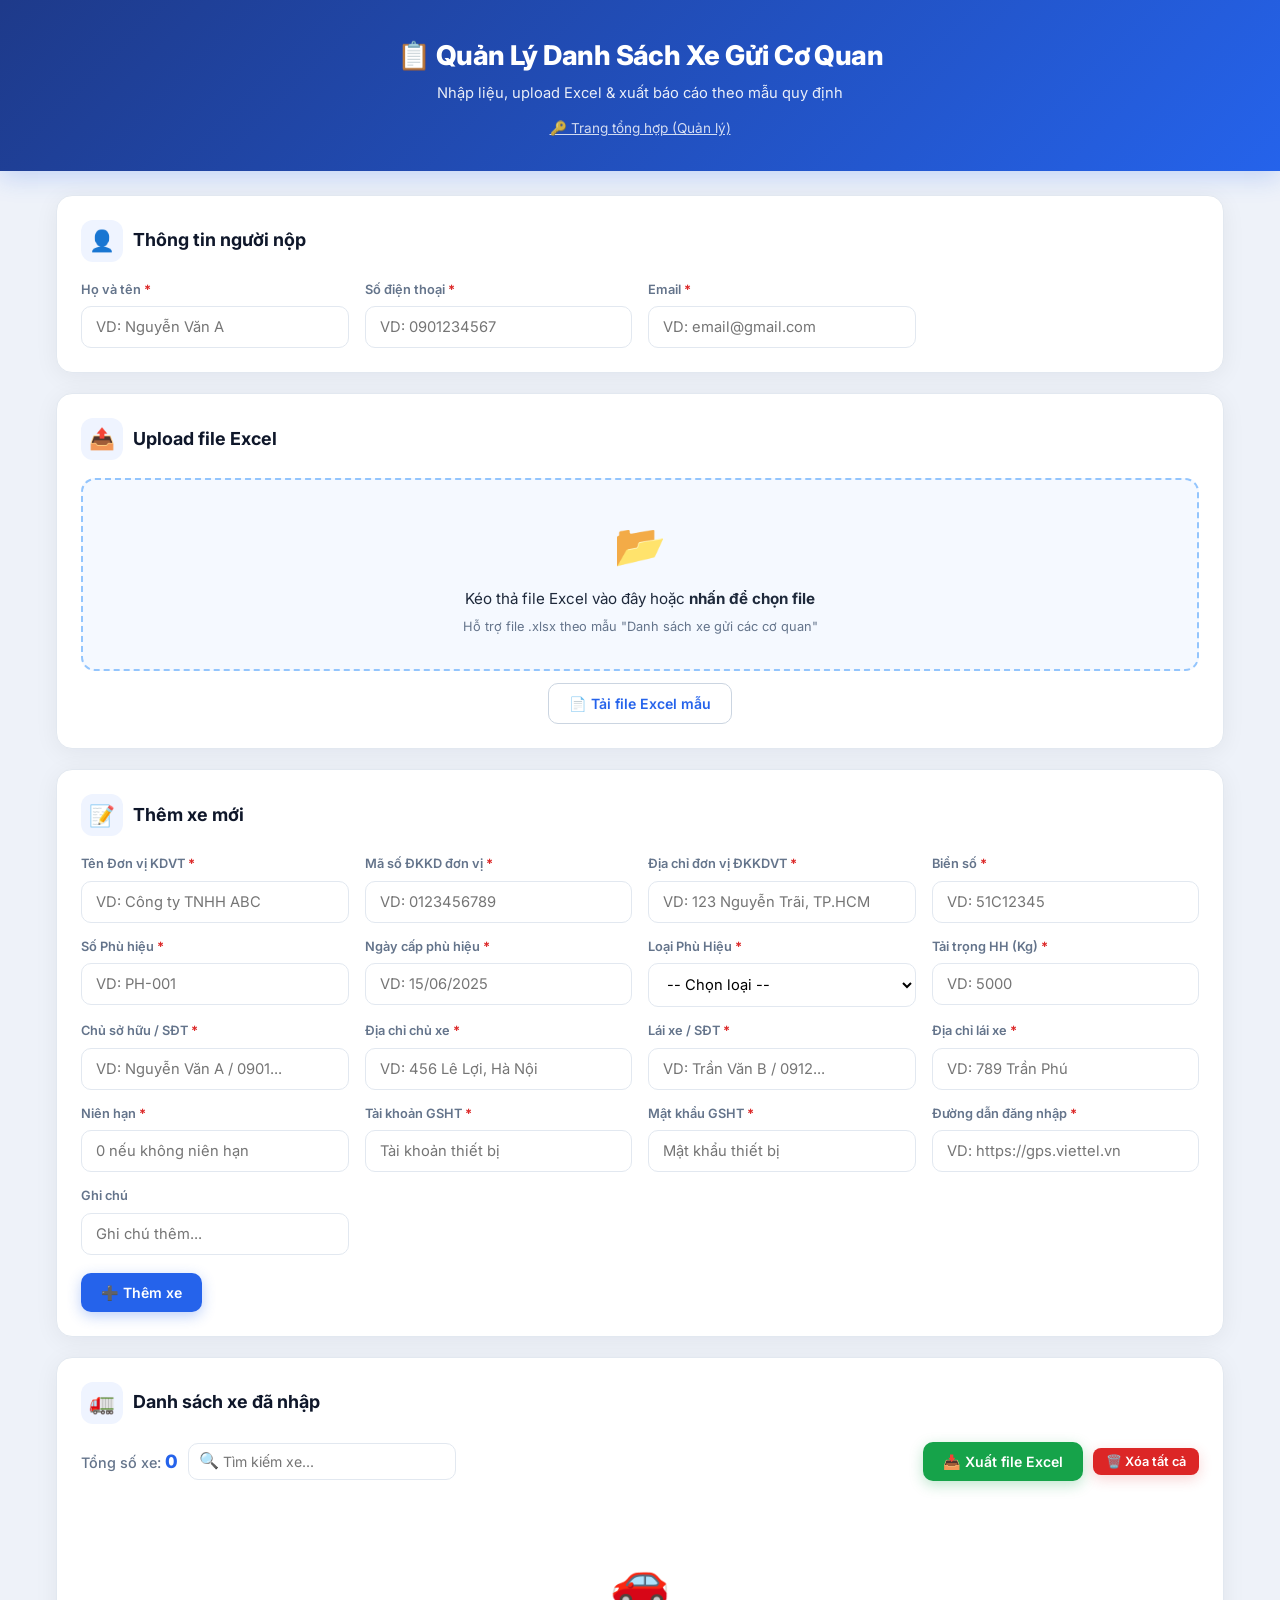
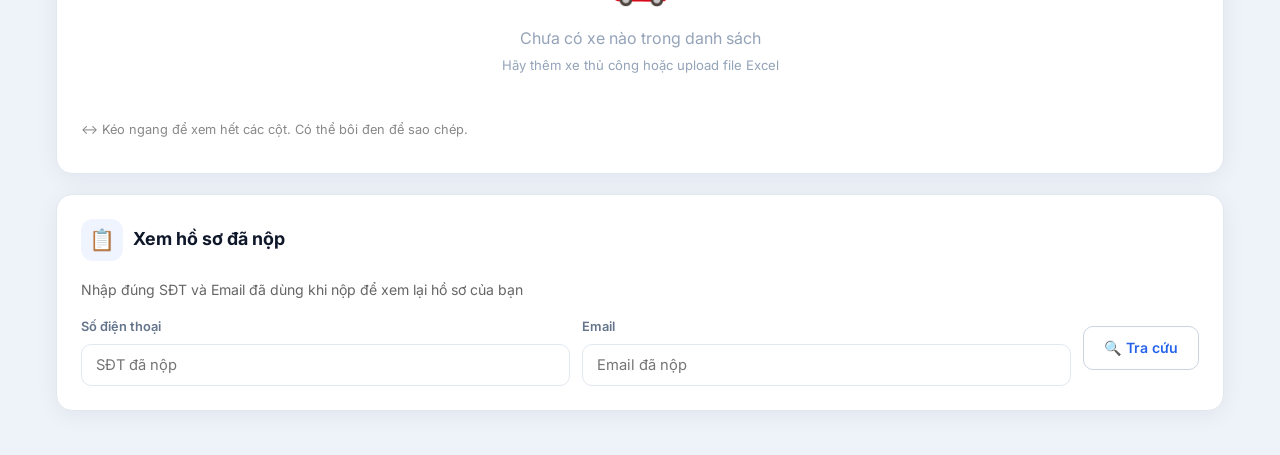
==== commit b04bf3f2: "Them cot Ngay cap phu hieu + mau moi 26.8.26" ====
--- a/quanlyphuongtien/index.html
+++ b/quanlyphuongtien/index.html
@@ -1,451 +1,461 @@
-<!DOCTYPE html>
-<html lang="vi">
-<head>
-  <meta charset="UTF-8">
-  <meta name="viewport" content="width=device-width, initial-scale=1.0">
-  <title>Quản Lý Danh Sách Xe Gửi Cơ Quan</title>
-  <style>
-  @import url('https://fonts.googleapis.com/css2?family=Inter:wght@400;500;600;700;800&display=swap');
-  :root{--primary:#2563eb;--primary-dark:#1d4ed8;--indigo:#1e3a8a;--color-primary:#2563eb;--color-primary-dark:#1d4ed8;--color-indigo:#1e3a8a;--color-success:#16a34a;--color-danger:#dc2626;--bg:#eef2f9;--card:#fff;--text:#1e293b;--color-text:#1e293b;--muted:#64748b;--border:#e2e8f0;--color-border:#e2e8f0;--radius:16px;--shadow:0 4px 24px rgba(15,23,42,.06);--shadow-lg:0 12px 40px rgba(15,23,42,.14)}
-  *{margin:0;padding:0;box-sizing:border-box}
-  body{font-family:'Inter','Segoe UI',system-ui,-apple-system,sans-serif;background:var(--bg);color:var(--text);line-height:1.6;-webkit-font-smoothing:antialiased}
-  .container{max-width:1200px;margin:0 auto;padding:24px 16px}
-  .btn{padding:11px 20px;border:none;border-radius:10px;font-size:.88rem;font-weight:600;cursor:pointer;display:inline-flex;align-items:center;gap:7px;transition:all .18s;font-family:inherit}
-  .btn:active{transform:translateY(1px)}.btn:disabled{opacity:.55;cursor:not-allowed;box-shadow:none}
-  .btn-primary{background:var(--primary);color:#fff;box-shadow:0 4px 14px rgba(37,99,235,.3)}.btn-primary:hover{background:var(--primary-dark)}
-  .btn-success{background:var(--color-success);color:#fff;box-shadow:0 4px 14px rgba(22,163,74,.28)}.btn-success:hover{filter:brightness(.94)}
-  .btn-danger{background:var(--color-danger);color:#fff;box-shadow:0 4px 14px rgba(220,38,38,.2)}.btn-danger:hover{filter:brightness(.94)}
-  .btn-outline{background:#fff;color:var(--primary);border:1.5px solid #cbd5e1}.btn-outline:hover{border-color:var(--primary);background:#f0f6ff}
-  .btn-sm{padding:6px 13px;font-size:.8rem;border-radius:8px}
-  .toast-container{position:fixed;top:20px;right:20px;z-index:99999;display:flex;flex-direction:column;gap:10px}
-  .toast{padding:13px 20px;border-radius:12px;color:#fff;font-size:.88rem;font-weight:500;transform:translateX(130%);transition:transform .3s;box-shadow:0 8px 24px rgba(0,0,0,.2);max-width:400px}
-  .toast.show{transform:translateX(0)}.toast.success{background:var(--color-success)}.toast.error{background:var(--color-danger)}.toast.info{background:#475569}
-  .form-grid{display:grid;grid-template-columns:repeat(auto-fill,minmax(250px,1fr));gap:14px 16px}
-  .form-group{display:flex;flex-direction:column;margin-bottom:0}
-  .form-group label{font-size:.8rem;font-weight:600;margin-bottom:6px;color:var(--muted)}
-  .form-group input,.form-group select{width:100%;padding:11px 14px;border:1.5px solid var(--border);border-radius:10px;font-size:.92rem;background:#fff;font-family:inherit;transition:border-color .15s,box-shadow .15s}
-  .form-group input:focus,.form-group select:focus{border-color:var(--primary);box-shadow:0 0 0 3px rgba(37,99,235,.12);outline:none}
-  .table-wrapper{overflow-x:auto;border-radius:10px;border:1px solid var(--border)}
-  .data-table{width:100%;border-collapse:collapse;font-size:.82rem}
-  .data-table th{background:#f1f5f9;padding:11px 12px;text-align:left;font-weight:700;color:#475569;border-bottom:1px solid var(--border);white-space:nowrap}
-  .data-table td{padding:9px 12px;border-bottom:1px solid #f1f5f9;vertical-align:top}
-  .data-table tr:hover{background:#f8faff}
-  .search-box{position:relative}
-  .search-box input{padding:9px 13px 9px 34px;border:1.5px solid var(--border);border-radius:10px;font-size:.88rem;min-width:220px;font-family:inherit;transition:.15s}
-  .search-box input:focus{border-color:var(--primary);box-shadow:0 0 0 3px rgba(37,99,235,.12);outline:none}
-  .search-icon{position:absolute;left:11px;top:50%;transform:translateY(-50%)}
-  .app-header{background:linear-gradient(135deg,#1e3a8a,#2563eb);color:#fff;padding:34px 24px 30px;text-align:center;box-shadow:0 6px 24px rgba(37,99,235,.22)}
-  .app-header h1{font-size:1.7rem;font-weight:800;letter-spacing:-.02em;margin-bottom:4px}.app-header p{opacity:.9;font-size:.92rem}
-  .card{background:var(--card);border-radius:var(--radius);box-shadow:var(--shadow);padding:24px;margin-bottom:20px;border:1px solid var(--border)}
-  .card-title{font-size:1.12rem;font-weight:700;margin-bottom:18px;display:flex;align-items:center;gap:10px;color:#0f172a}
-  .card-title .icon{font-size:1.3rem;width:42px;height:42px;background:#eff4ff;border-radius:12px;display:inline-flex;align-items:center;justify-content:center;flex-shrink:0}
-  .required{color:var(--color-danger);font-weight:700}
-  .submitter-section{display:grid;grid-template-columns:repeat(auto-fill,minmax(220px,1fr));gap:14px 16px}
-  .action-bar{display:flex;gap:10px;margin-top:18px;flex-wrap:wrap}
-  .action-bar-between{justify-content:space-between;align-items:center}
-  .action-group{display:flex;gap:10px;flex-wrap:wrap;align-items:center}
-  .data-table .stt-col{text-align:center;width:48px}
-  .data-table .actions{display:flex;gap:6px}.data-table .actions button{padding:4px 10px;font-size:.78rem;border-radius:7px}
-  .empty-state{text-align:center;padding:44px 20px;color:#94a3b8}.empty-state .empty-icon{font-size:3rem;margin-bottom:8px;display:block}
-  .upload-zone{position:relative;border:2px dashed #93c5fd;border-radius:14px;padding:32px 20px;text-align:center;cursor:pointer;transition:all .25s;background:#f5f9ff}
-  .upload-zone:hover,.upload-zone.dragover{border-color:var(--primary);background:#eaf2ff}
-  .upload-zone input[type=file]{position:absolute;inset:0;opacity:0;cursor:pointer}
-  .upload-zone .upload-icon{font-size:2.6rem;margin-bottom:8px;display:block}
-  .upload-zone .upload-text{font-size:.95rem}.upload-zone .upload-hint{font-size:.8rem;color:var(--muted);margin-top:6px}
-  .stats-bar{display:flex;align-items:center;gap:16px;flex-wrap:wrap}
-  .stat-item{font-size:.9rem;color:var(--muted);font-weight:500}.stat-value{font-weight:800;color:var(--primary);font-size:1.15rem}
-  @media(max-width:600px){.form-grid{grid-template-columns:1fr}.submitter-section{grid-template-columns:1fr}.app-header h1{font-size:1.3rem}.action-bar-between{flex-direction:column;align-items:stretch}.search-box input{min-width:0;width:100%}}
-  </style>
-</head>
-<body>
-
-  <header class="app-header">
-    <h1>📋 Quản Lý Danh Sách Xe Gửi Cơ Quan</h1>
-    <p>Nhập liệu, upload Excel &amp; xuất báo cáo theo mẫu quy định</p>
-    <div style="margin-top:10px">
-      <a href="admin.html" style="color:#fff;opacity:0.8;font-size:0.85rem;text-decoration:underline">🔑 Trang tổng hợp (Quản lý)</a>
-    </div>
-  </header>
-
-  <div id="toastContainer" class="toast-container"></div>
-
-  <div class="container">
-
-    <div class="card">
-      <div class="card-title"><span class="icon">👤</span> Thông tin người nộp</div>
-      <div class="submitter-section">
-        <div class="form-group"><label>Họ và tên <span class="required">*</span></label><input type="text" id="submitterName" placeholder="VD: Nguyễn Văn A"></div>
-        <div class="form-group"><label>Số điện thoại <span class="required">*</span></label><input type="tel" id="submitterPhone" placeholder="VD: 0901234567"></div>
-        <div class="form-group"><label>Email <span class="required">*</span></label><input type="email" id="submitterEmail" placeholder="VD: email@gmail.com"></div>
-      </div>
-    </div>
-
-    <div class="card">
-      <div class="card-title"><span class="icon">📤</span> Upload file Excel</div>
-      <div class="upload-zone" id="uploadZone">
-        <input type="file" id="fileInput" accept=".xlsx,.xls">
-        <span class="upload-icon">📂</span>
-        <div class="upload-text">Kéo thả file Excel vào đây hoặc <strong>nhấn để chọn file</strong></div>
-        <div class="upload-hint">Hỗ trợ file .xlsx theo mẫu "Danh sách xe gửi các cơ quan"</div>
-      </div>
-      <div style="margin-top:12px;text-align:center">
-        <button class="btn btn-outline" id="btnTemplate" type="button">📄 Tải file Excel mẫu</button>
-      </div>
-    </div>
-
-    <div class="card">
-      <div class="card-title" id="formTitle"><span class="icon">📝</span> Thêm xe mới</div>
-      <form id="vehicleForm">
-        <div class="form-grid">
-          <div class="form-group"><label>Tên Đơn vị KDVT <span class="required">*</span></label><input type="text" id="f_donVi" placeholder="VD: Công ty TNHH ABC"></div>
-          <div class="form-group"><label>Mã số ĐKKD đơn vị <span class="required">*</span></label><input type="text" id="f_maSoDKKD" placeholder="VD: 0123456789"></div>
-          <div class="form-group"><label>Địa chỉ đơn vị ĐKKDVT <span class="required">*</span></label><input type="text" id="f_diaChiDV" placeholder="VD: 123 Nguyễn Trãi, TP.HCM"></div>
-          <div class="form-group"><label>Biển số <span class="required">*</span></label><input type="text" id="f_bienSo" placeholder="VD: 51C12345"></div>
-          <div class="form-group"><label>Số Phù hiệu <span class="required">*</span></label><input type="text" id="f_soPhuhieu" placeholder="VD: PH-001"></div>
-          <div class="form-group"><label>Loại Phù Hiệu <span class="required">*</span></label>
-            <select id="f_loaiPH">
-              <option value="">-- Chọn loại --</option>
-              <option value="Xe chạy tuyến cố định">Xe chạy tuyến cố định</option>
-              <option value="Xe Buýt">Xe Buýt</option>
-              <option value="Xe Hợp đồng">Xe Hợp đồng</option>
-              <option value="Xe Tải">Xe Tải</option>
-              <option value="Xe Taxi">Xe Taxi</option>
-              <option value="Xe Trung chuyển">Xe Trung chuyển</option>
-            </select>
-          </div>
-          <div class="form-group"><label id="labelTaiTrong">Tải trọng HH (Kg) <span class="required">*</span></label><input type="text" id="f_taiTrong" placeholder="VD: 5000"></div>
-          <div class="form-group"><label>Chủ sở hữu / SĐT <span class="required">*</span></label><input type="text" id="f_chuSoHuu" placeholder="VD: Nguyễn Văn A / 0901..."></div>
-          <div class="form-group"><label>Địa chỉ chủ xe <span class="required">*</span></label><input type="text" id="f_diaChiChu" placeholder="VD: 456 Lê Lợi, Hà Nội"></div>
-          <div class="form-group"><label>Lái xe / SĐT <span class="required">*</span></label><input type="text" id="f_laiXe" placeholder="VD: Trần Văn B / 0912..."></div>
-          <div class="form-group"><label>Địa chỉ lái xe <span class="required">*</span></label><input type="text" id="f_diaChiLX" placeholder="VD: 789 Trần Phú"></div>
-          <div class="form-group"><label>Niên hạn <span class="required">*</span></label><input type="text" id="f_nienHan" placeholder="0 nếu không niên hạn"></div>
-          <div class="form-group"><label>Tài khoản GSHT <span class="required">*</span></label><input type="text" id="f_taiKhoan" placeholder="Tài khoản thiết bị"></div>
-          <div class="form-group"><label>Mật khẩu GSHT <span class="required">*</span></label><input type="text" id="f_matKhau" placeholder="Mật khẩu thiết bị"></div>
-          <div class="form-group"><label>Đường dẫn đăng nhập <span class="required">*</span></label><input type="text" id="f_dvCungCap" placeholder="VD: https://gps.viettel.vn"></div>
-          <div class="form-group"><label>Ghi chú</label><input type="text" id="f_ghiChu" placeholder="Ghi chú thêm..."></div>
-        </div>
-        <div class="action-bar">
-          <button type="submit" class="btn btn-primary" id="btnAdd">➕ Thêm xe</button>
-          <button type="button" class="btn btn-outline" id="btnCancel" style="display:none">✕ Hủy sửa</button>
-        </div>
-      </form>
-    </div>
-
-    <div class="card">
-      <div class="card-title"><span class="icon">🚛</span> Danh sách xe đã nhập</div>
-      <div class="action-bar action-bar-between" style="margin-top:0;margin-bottom:16px">
-        <div class="action-group">
-          <div class="stats-bar"><div class="stat-item">Tổng số xe: <span class="stat-value" id="count">0</span></div></div>
-          <div class="search-box"><span class="search-icon">🔍</span><input type="text" id="searchInput" placeholder="Tìm kiếm xe..."></div>
-        </div>
-        <div class="action-group">
-          <button class="btn btn-success" id="btnExport">📥 Xuất file Excel</button>
-          <button class="btn btn-danger btn-sm" id="btnClearAll">🗑️ Xóa tất cả</button>
-        </div>
-      </div>
-      <div class="empty-state" id="empty"><span class="empty-icon">🚗</span><p>Chưa có xe nào trong danh sách</p><p style="font-size:0.82rem;margin-top:4px">Hãy thêm xe thủ công hoặc upload file Excel</p></div>
-      <p style="color:#888;font-size:.8rem;margin-bottom:8px">↔ Kéo ngang để xem hết các cột. Có thể bôi đen để sao chép.</p>
-      <div class="table-wrapper" id="tblWrap" style="display:none">
-        <table class="data-table" style="white-space:nowrap"><thead><tr>
-          <th class="stt-col">STT</th>
-          <th>Tên Đơn vị KDVT</th>
-          <th>Mã ĐKKD</th>
-          <th>Địa chỉ đơn vị</th>
-          <th>Biển số</th>
-          <th>Số Phù hiệu</th>
-          <th>Loại Phù Hiệu</th>
-          <th>Tải trọng/Số ghế</th>
-          <th>Chủ sở hữu / SĐT</th>
-          <th>Địa chỉ chủ xe</th>
-          <th>Lái xe / SĐT</th>
-          <th>Địa chỉ lái xe</th>
-          <th>Niên hạn</th>
-          <th>TK GSHT</th>
-          <th>MK GSHT</th>
-          <th>Đường dẫn đăng nhập</th>
-          <th>Ghi chú</th>
-          <th>Thao tác</th>
-        </tr></thead>
-        <tbody id="tbody"></tbody></table>
-      </div>
-    </div>
-
-    <div class="card" id="submitCard" style="display:none;text-align:center;background:linear-gradient(135deg,#e8f5e9,#fff)">
-      <div class="card-title" style="justify-content:center"><span class="icon">📨</span> Gửi danh sách xe</div>
-      <p style="color:#666;margin-bottom:16px">Sau khi kiểm tra danh sách, nhấn để gửi lên bộ phận tổng hợp</p>
-      <button class="btn btn-success" id="btnSubmit" style="padding:14px 40px;font-size:1rem">✅ Gửi danh sách</button>
-    </div>
-
-    <div class="card">
-      <div class="card-title"><span class="icon">📋</span> Xem hồ sơ đã nộp</div>
-      <p style="color:#666;margin-bottom:16px;font-size:.88rem">Nhập đúng SĐT và Email đã dùng khi nộp để xem lại hồ sơ của bạn</p>
-      <div style="display:flex;gap:12px;flex-wrap:wrap;align-items:flex-end">
-        <div class="form-group" style="flex:1;min-width:180px"><label>Số điện thoại</label><input type="tel" id="lkPhone" placeholder="SĐT đã nộp"></div>
-        <div class="form-group" style="flex:1;min-width:180px"><label>Email</label><input type="email" id="lkEmail" placeholder="Email đã nộp"></div>
-        <button class="btn btn-outline" id="btnLookup" style="height:44px;margin-bottom:16px">🔍 Tra cứu</button>
-      </div>
-      <div id="lkResult"></div>
-    </div>
-
-  </div>
-
-<script src="https://cdn.sheetjs.com/xlsx-0.20.3/package/dist/xlsx.full.min.js"></script>
-<script>
-/* ===== CẤU HÌNH API — dán URL web app Apps Script của bạn vào đây ===== */
-var API_URL='https://script.google.com/macros/s/AKfycbxdv98ykDOkmrjnr_sd-RaKfi7Gx3114HEgh5yLzJ5TA0Jw1oR4vMDsIMnKHIXBnnZs/exec';
-function callApi(payload){
-  return fetch(API_URL,{method:'POST',body:JSON.stringify(payload)}).then(function(r){return r.json()});
-}
-
-/* ===== Định nghĩa trường ===== */
-var KEYS=['donVi','maSoDKKD','diaChiDV','bienSo','soPhuhieu','loaiPH','taiTrong','chuSoHuu','diaChiChu','laiXe','diaChiLX','nienHan','taiKhoan','matKhau','dvCungCap','ghiChu'];
-var REQ=KEYS.filter(function(k){return k!=='ghiChu'});
-var LABELS={donVi:'Đơn vị',maSoDKKD:'Mã ĐKKD',diaChiDV:'Địa chỉ ĐV',bienSo:'Biển số',soPhuhieu:'Số PH',loaiPH:'Loại PH',taiTrong:'Tải trọng/Ghế',chuSoHuu:'Chủ xe',diaChiChu:'ĐC chủ xe',laiXe:'Lái xe',diaChiLX:'ĐC lái xe',nienHan:'Niên hạn',taiKhoan:'TK GSHT',matKhau:'MK GSHT',dvCungCap:'Đường dẫn ĐN',ghiChu:'Ghi chú'};
-var DRAFT_KEY='vehicle_list_draft', SUBMITTER_KEY='vehicle_list_submitter';
-var vehicles=[], editIdx=-1;
-
-function esc(s){if(!s)return'';return String(s).replace(/&/g,'&amp;').replace(/</g,'&lt;').replace(/>/g,'&gt;')}
-function showToast(m,t){var c=document.getElementById('toastContainer');var d=document.createElement('div');d.className='toast '+(t||'success');d.textContent=m;c.appendChild(d);setTimeout(function(){d.classList.add('show')},10);setTimeout(function(){d.classList.remove('show');setTimeout(function(){d.remove()},300)},3500)}
-function gv(k){var el=document.getElementById('f_'+k);return el?el.value.trim():''}
-function sv(k,v){var el=document.getElementById('f_'+k);if(el)el.value=v||''}
-function fmtT(iso){var d=new Date(iso);function p(n){return n<10?'0'+n:''+n}return p(d.getDate())+'/'+p(d.getMonth()+1)+'/'+d.getFullYear()+' '+p(d.getHours())+':'+p(d.getMinutes())}
-function val(id){var el=document.getElementById(id);return el?el.value.trim():''}
-function setVal(id,v){var el=document.getElementById(id);if(el)el.value=v||''}
-
-function saveDraft(){try{localStorage.setItem(DRAFT_KEY,JSON.stringify(vehicles))}catch(e){}}
-function loadDraft(){try{var d=localStorage.getItem(DRAFT_KEY);if(d)vehicles=JSON.parse(d)||[]}catch(e){vehicles=[]}}
-function saveSubmitter(){try{localStorage.setItem(SUBMITTER_KEY,JSON.stringify({hoTen:val('submitterName'),sdt:val('submitterPhone'),email:val('submitterEmail')}))}catch(e){}}
-function loadSubmitter(){try{var d=localStorage.getItem(SUBMITTER_KEY);if(d){var i=JSON.parse(d);setVal('submitterName',i.hoTen);setVal('submitterPhone',i.sdt);setVal('submitterEmail',i.email)}}catch(e){}}
-
-function validateSubmitter(){
-  if(!val('submitterName')){showToast('Nhập Họ tên người nộp!','error');document.getElementById('submitterName').focus();return false}
-  if(!val('submitterPhone')){showToast('Nhập SĐT người nộp!','error');document.getElementById('submitterPhone').focus();return false}
-  if(!val('submitterEmail')){showToast('Nhập Email người nộp!','error');document.getElementById('submitterEmail').focus();return false}
-  return true;
-}
-
-loadDraft();loadSubmitter();render();
-
-document.getElementById('f_bienSo').addEventListener('input',function(){this.value=this.value.replace(/[^a-zA-Z0-9]/g,'').toUpperCase()});
-document.getElementById('f_loaiPH').addEventListener('change',updateTaiTrongLabel);
-document.getElementById('searchInput').addEventListener('input',render);
-['submitterName','submitterPhone','submitterEmail'].forEach(function(id){document.getElementById(id).addEventListener('change',saveSubmitter)});
-
-function updateTaiTrongLabel(){
-  var v=document.getElementById('f_loaiPH').value, l=document.getElementById('labelTaiTrong'), inp=document.getElementById('f_taiTrong');
-  if(v==='Xe Tải'){l.innerHTML='Tải trọng HH (Kg) <span class="required">*</span>';inp.placeholder='VD: 5000'}
-  else if(v===''){l.innerHTML='Tải trọng HH (Kg) <span class="required">*</span>';inp.placeholder='VD: 5000'}
-  else{l.innerHTML='Số ghế ngồi <span class="required">*</span>';inp.placeholder='VD: 16'}
-}
-
-document.getElementById('vehicleForm').addEventListener('submit',function(e){
-  e.preventDefault();
-  if(!validateSubmitter())return;
-  var data={};
-  for(var i=0;i<KEYS.length;i++){data[KEYS[i]]=gv(KEYS[i])}
-  for(var i=0;i<REQ.length;i++){
-    if(!data[REQ[i]]){showToast('Nhập "'+LABELS[REQ[i]]+'"!','error');var el=document.getElementById('f_'+REQ[i]);if(el)el.focus();return}
-  }
-  saveSubmitter();
-  if(editIdx>=0){vehicles[editIdx]=data;showToast('Đã cập nhật xe '+data.bienSo);editIdx=-1}
-  else{vehicles.push(data);showToast('Đã thêm xe '+data.bienSo)}
-  saveDraft();render();clearForm();
-});
-
-document.getElementById('btnCancel').addEventListener('click',clearForm);
-
-function clearForm(){
-  for(var i=0;i<KEYS.length;i++){sv(KEYS[i],'')}
-  editIdx=-1;
-  updateTaiTrongLabel();
-  document.getElementById('formTitle').innerHTML='<span class="icon">📝</span> Thêm xe mới';
-  document.getElementById('btnAdd').textContent='➕ Thêm xe';
-  document.getElementById('btnCancel').style.display='none';
-}
-
-function render(){
-  var tb=document.getElementById('tbody'),em=document.getElementById('empty'),w=document.getElementById('tblWrap'),c=document.getElementById('count'),sc=document.getElementById('submitCard');
-  c.textContent=vehicles.length;sc.style.display=vehicles.length>0?'block':'none';
-  if(vehicles.length===0){em.style.display='block';w.style.display='none';return}
-  em.style.display='none';w.style.display='block';
-  var term=(document.getElementById('searchInput').value||'').toLowerCase();
-  var h='',shown=0;
-  for(var i=0;i<vehicles.length;i++){
-    var v=vehicles[i];
-    if(term){var comb=Object.keys(v).map(function(k){return v[k]}).join(' ').toLowerCase();if(comb.indexOf(term)<0)continue}
-    shown++;
-    var unit=v.loaiPH==='Xe Tải'?' Kg':' ghế';
-    h+='<tr>'+
-      '<td class="stt-col">'+(i+1)+'</td>'+
-      '<td>'+esc(v.donVi)+'</td>'+
-      '<td>'+esc(v.maSoDKKD)+'</td>'+
-      '<td>'+esc(v.diaChiDV)+'</td>'+
-      '<td><strong>'+esc(v.bienSo)+'</strong></td>'+
-      '<td>'+esc(v.soPhuhieu)+'</td>'+
-      '<td>'+esc(v.loaiPH)+'</td>'+
-      '<td>'+esc(v.taiTrong)+(v.taiTrong?unit:'')+'</td>'+
-      '<td>'+esc(v.chuSoHuu)+'</td>'+
-      '<td>'+esc(v.diaChiChu)+'</td>'+
-      '<td>'+esc(v.laiXe)+'</td>'+
-      '<td>'+esc(v.diaChiLX)+'</td>'+
-      '<td>'+esc(v.nienHan)+'</td>'+
-      '<td>'+esc(v.taiKhoan)+'</td>'+
-      '<td>'+esc(v.matKhau)+'</td>'+
-      '<td>'+esc(v.dvCungCap)+'</td>'+
-      '<td>'+esc(v.ghiChu)+'</td>'+
-      '<td class="actions"><button class="btn btn-outline btn-sm" onclick="editV('+i+')">✏️</button> <button class="btn btn-danger btn-sm" onclick="delV('+i+')">🗑️</button></td>'+
-    '</tr>';
-  }
-  if(term&&shown===0){h='<tr><td colspan="18" style="text-align:center;color:#999;padding:20px">Không tìm thấy xe khớp "'+esc(term)+'"</td></tr>'}
-  tb.innerHTML=h;
-}
-
-function editV(i){var v=vehicles[i];for(var j=0;j<KEYS.length;j++){sv(KEYS[j],v[KEYS[j]]||'')}updateTaiTrongLabel();editIdx=i;document.getElementById('formTitle').innerHTML='<span class="icon">✏️</span> Sửa thông tin xe';document.getElementById('btnAdd').textContent='💾 Cập nhật';document.getElementById('btnCancel').style.display='';window.scrollTo({top:0,behavior:'smooth'})}
-function delV(i){
-  if(!confirm('Xóa xe '+(vehicles[i].bienSo||'(trống)')+'?'))return;
-  if(editIdx===i){clearForm()} else if(editIdx>i){editIdx--}
-  vehicles.splice(i,1);saveDraft();render();showToast('Đã xóa xe','info');
-}
-
-document.getElementById('btnClearAll').addEventListener('click',function(){
-  if(vehicles.length===0)return;
-  if(!confirm('Xóa toàn bộ '+vehicles.length+' xe trong danh sách?'))return;
-  vehicles=[];saveDraft();render();clearForm();showToast('Đã xóa toàn bộ danh sách','info');
-});
-
-/* ===== Upload Excel ===== */
-var zone=document.getElementById('uploadZone'),fileInput=document.getElementById('fileInput');
-zone.addEventListener('dragover',function(e){e.preventDefault();zone.classList.add('dragover')});
-zone.addEventListener('dragleave',function(){zone.classList.remove('dragover')});
-zone.addEventListener('drop',function(e){e.preventDefault();zone.classList.remove('dragover');var f=e.dataTransfer.files[0];if(f)processExcel(f)});
-fileInput.addEventListener('change',function(e){var f=e.target.files[0];if(f)processExcel(f);e.target.value=''});
-
-function processExcel(file){
-  if(!file.name.match(/\.xlsx?$/i)){showToast('Vui lòng chọn file Excel (.xlsx)','error');return}
-  var reader=new FileReader();
-  reader.onload=function(e){
-    try{
-      var data=new Uint8Array(e.target.result);
-      var wb=XLSX.read(data,{type:'array'});
-      var sheet=wb.Sheets[wb.SheetNames[0]];
-      var rows=XLSX.utils.sheet_to_json(sheet,{header:1,defval:''});
-      var imported=0;
-      for(var i=2;i<rows.length;i++){
-        var r=rows[i];
-        if(!r||r.length===0)continue;
-        var hasData=r.slice(1).some(function(c){return c!==''&&c!==null&&c!==undefined});
-        if(!hasData)continue;
-        vehicles.push({
-          donVi:String(r[1]||''),maSoDKKD:String(r[2]||''),diaChiDV:String(r[3]||''),
-          bienSo:String(r[4]||''),soPhuhieu:String(r[5]||''),loaiPH:String(r[6]||''),
-          taiTrong:String(r[7]||''),chuSoHuu:String(r[8]||''),diaChiChu:String(r[9]||''),
-          laiXe:String(r[10]||''),diaChiLX:String(r[11]||''),nienHan:String(r[12]||''),
-          taiKhoan:String(r[13]||''),matKhau:String(r[14]||''),dvCungCap:String(r[15]||''),ghiChu:String(r[16]||'')
-        });
-        imported++;
-      }
-      saveDraft();render();
-      if(imported>0)showToast('Đã nhập '+imported+' xe từ "'+file.name+'"');
-      else showToast('Không tìm thấy dữ liệu xe trong file (bắt đầu từ dòng 3)','error');
-    }catch(err){showToast('Lỗi đọc file Excel: '+err.message,'error')}
-  };
-  reader.readAsArrayBuffer(file);
-}
-
-/* ===== Tạo worksheet đúng mẫu cơ quan ===== */
-function buildOfficialSheet(list){
-  var header1=['STT','Tên Đơn vị Kinh Doanh vận tải','Mã số Đăng ký kinh doanh đơn vị','Địa chỉ đơn vị Đăng ký KDVT','Biển số','Số Phù hiệu','Loại Phù Hiệu','Tải trọng Hàng Hóa (theo đăng ký xe)\n(Kg)','Tên chủ sở hữu (theo đăng ký xe)/ số điện thoại chủ xe','Địa chỉ chủ Phương tiện','Họ tên Lái xe/ Số điện thoại lái xe','Địa chỉ lái xe','Niên hạn \n sử dụng\n(nếu không niên hạn ghi số 0)','Thiết bị giám sát hành trình và \n thiết bị ghi nhận hình ảnh người lái xe','','','Ghi chú'];
-  var header2=['','','','','','','','','','','','','','Tài khoản','Mật khẩu','Đơn vị cung cấp',''];
-  var rows=[header1,header2];
-  for(var i=0;i<list.length;i++){var v=list[i];rows.push([i+1,v.donVi,v.maSoDKKD,v.diaChiDV,v.bienSo,v.soPhuhieu,v.loaiPH,v.taiTrong,v.chuSoHuu,v.diaChiChu,v.laiXe,v.diaChiLX,v.nienHan,v.taiKhoan,v.matKhau,v.dvCungCap,v.ghiChu])}
-  var ws=XLSX.utils.aoa_to_sheet(rows);
-  ws['!cols']=[{wch:7},{wch:20},{wch:26},{wch:23},{wch:21},{wch:16},{wch:22},{wch:17},{wch:42},{wch:28},{wch:26},{wch:25},{wch:18},{wch:18},{wch:18},{wch:15},{wch:21}];
-  ws['!merges']=[
-    {s:{r:0,c:0},e:{r:1,c:0}},{s:{r:0,c:1},e:{r:1,c:1}},{s:{r:0,c:2},e:{r:1,c:2}},{s:{r:0,c:3},e:{r:1,c:3}},
-    {s:{r:0,c:4},e:{r:1,c:4}},{s:{r:0,c:5},e:{r:1,c:5}},{s:{r:0,c:6},e:{r:1,c:6}},{s:{r:0,c:7},e:{r:1,c:7}},
-    {s:{r:0,c:8},e:{r:1,c:8}},{s:{r:0,c:9},e:{r:1,c:9}},{s:{r:0,c:10},e:{r:1,c:10}},{s:{r:0,c:11},e:{r:1,c:11}},
-    {s:{r:0,c:12},e:{r:1,c:12}},{s:{r:0,c:13},e:{r:0,c:15}},{s:{r:0,c:16},e:{r:1,c:16}}
-  ];
-  return ws;
-}
-
-document.getElementById('btnExport').addEventListener('click',function(){
-  if(vehicles.length===0){showToast('Không có dữ liệu để xuất!','error');return}
-  var wb=XLSX.utils.book_new();
-  XLSX.utils.book_append_sheet(wb,buildOfficialSheet(vehicles),'Danh sách xe');
-  var sn=val('submitterName'),sp=val('submitterPhone'),se=val('submitterEmail');
-  if(sn||sp||se){
-    var wsSub=XLSX.utils.aoa_to_sheet([['THÔNG TIN NGƯỜI NỘP'],['Họ và tên:',sn],['Số điện thoại:',sp],['Email:',se],['Ngày xuất:',new Date().toLocaleDateString('vi-VN')]]);
-    wsSub['!cols']=[{wch:18},{wch:35}];
-    XLSX.utils.book_append_sheet(wb,wsSub,'Người nộp');
-  }
-  var dateStr=new Date().toISOString().slice(0,10);
-  var fn='Danh_sach_xe_'+(sn?sn.replace(/\s+/g,'_')+'_':'')+dateStr+'.xlsx';
-  XLSX.writeFile(wb,fn);
-  showToast('Đã xuất file "'+fn+'"');
-});
-
-var TEMPLATE_B64="[base64]/hw3pLEHyBpDI9Ikig2Dt58bYJqmDoRA2qVRG/v7fnFjD8frxmYriGi8K0W/6IkMXOW1cfNSvE+f8zuRISmnlfUOSrEBFOPR9dVwugmAGWc7LEVNFO6lxKqGRmHhAzjemfnYKOLXOJdBVQs1Bzno9W5l5R2Bo5xaDTEaPsJMLS1lT2v+vCWJYFFkD9vA1qsUKgRrKkVMKldO/3LJdw4FZ6YYrE3AG8YQstOh3fnbYJf3yqWJRkM2UZFeVMMYcm3lp4+LD+8XxWGRDko/m5kKtK+WDVegwBBBaawBqLFFWotGGbfnPuCfglGmpX9hkPZ8SfhEjsE/cRDfO5DpeX4pksyRgyNtLOClf38SPeZcqwj6jSJ36MUBfmof4uD7O4k+IHdyhNOrsG/VNjsPLASRDHw3a9el/3bkKXB22aGdMxp0h7dMc230BQAA//8DAFBLAwQUAAYACAAAACEAtVUwI/[base64]/DMAyG70j8h8j31d2QEEJLd0FIuyFUfoBJ3A+1jaMkG92/JxwQVBqDA0d/vX78ytvdPI3qyCH24jSsixIUOyO2d62Gl/pxdQcqJnKWRnGs4cQRdtX11faZR0p5KHa9jyqruKihS8nfI0bT8USxEM8uVxoJE6UchhY9mYFaxk1Z3mL4rgHVQlPtrYawtzeg6pPPm3/XlqbpDT+IOUzs0pkVyHNiZ9mufMhsIfX5GlVTaDlpsGKecjoieV9kbMDzRJu/E/18LU6cyFIiNBL4Ms9HxyWg9X9atDTxy515xDcJw6vI8MmCix+o3gEAAP//AwBQSwMEFAAGAAgAAAAhADATlYCrAgAAPgYAAA8AAAB4bC93b3JrYm9vay54bWykVNFO2zAUfZ+0f7D8HhJnbQoRKSpp0SoxhDagL5WQ67iNRWJntkOLEB+zb9mP7TppS0tfGEStE+c6x+fce3xPz1ZlgR65NkLJBJOjACMumcqEXCT49ubCO8bIWCozWijJE/zEDT7rf/1yulT6YabUAwIAaRKcW1vFvm9YzktqjlTFJUTmSpfUwlQvfFNpTjOTc27Lwg+DIPJLKiRuEWL9Hgw1nwvGh4rVJZe2BdG8oBbom1xUZoNWsvfAlVQ/1JXHVFkBxEwUwj41oBiVLB4vpNJ0VoDsFemilYZfBH8SwBBudoLQwValYFoZNbdHAO23pA/0k8AnZC8Fq8McvA+p42v+KFwNt6x09EFW0RYregUjwafRCFir8UoMyfsgWnfLLcT907ko+F1rXUSr6oqWrlIFRgU1dpQJy7ME92Cqlnzvha6r81oUEA1PSNjDfn9r52uNwP28xbrJhZmsfe4WgScGheVaUstTJS1YcC3ps3ZrsNNcgbnRT/67FprDmQJrgUwYKYvpzFxTm6NaFwlO4+mtAeXTyfgKkelQLWWh4GxNd0xJD0/Af9iSMifYB8Utq/b5rXogp+ON9a6tRvA8Hl5C+n/RRygGlDxbn9UxZJt8u5dMx+T+uXtxnqa9UdfrjAap14nCkXc8SjveKBoMRyeddEB6vRcQo6OYKVrbfF1nB53gDhT1IPSDrjYREsS1yF5pPAfry3P3N8Mm9uIEu452J/jSvDrCTdFqImSmlgn2SAiinvanyyY4EZnNnaWCDixp333nYpEDY9Ltue/A+Y5ZgvcYDVtGF3B5bthj5O9QanonUGvuSDZ+H1KZI/P3D8vRikOvdu21yTVGOnZb6XFGnLTdjy6FsTtroZdt14ZN3Tc7MVowdyTg5kCDJrhp/f1/AAAA//[base64]/efualO42sKSX0KMkNPMxzGb7OfTiHSN13ikoshwEutqbzrUKXvdPV/[base64]/ZyVv/qCwAA//8DAFBLAwQUAAYACAAAACEAUBmZhsoOAADsWQAAGAAAAHhsL3dvcmtzaGVldHMvc2hlZXQxLnhtbJxUy66bMBDdV+o/IO8DmLyjkKuq0VWv2kXfXTvGJFYwprbzUtV/79jgECkVRDdKmInhnDOeOWb5dBZFcGRKc1mmCIcxClhJZcbLbYp+fH8ezFCgDSkzUsiSpejCNHpavX2zPEm11zvGTAAMpU7RzphqEUWa7pggOpQVK+FOLpUgBv6qbaQrxUjmQKKIkjieRILwEtUMC/UIh8xzTtla0oNgpalJFCuIgfr1jlfaswn6CJ0gan+oBlSKCig2vODm4khRIOjiZVtKRTYF7PuMR4QGZwXfBH5DL+PW75QEp0pqmZsQmKO65vvtz6N5ROiV6X7/D9HgUaTYkdsBtlTJ60rC4ytX0pINX0k2uZLZdqnFgWcp+hM3nwFEbC9xe/H3/qLVMuMwYburQLE8Re/w4ss4QdFq6Qz0k7OTvskDQzbfWMGoYSCCUWBk9Ynl5j0rihStYcEadiPl3iJf4JkYNLRDWA1CDT+y+umPeAqm/+1kbQ6a0VX0NvcFPDuTf1ZBxnJyKMxXefrA+HZnoJIxbN16Z5Fd1kxTMC1Ih8nYslJZAAVcA8Ht6QPTkbOLJ56ZXYqm4WwKBPSgjRS/6jXcIGsMjMlhIDYYPAx7MDANh4HoMeMQZLS5WKvD5jsERw0YYgvuqxLInSJED8LhBJrQpTRpQBA9KLZldhQHpTsdiA0kwX3dgBecw0BsMd0y8wYC0UOglx11YXit1qOFxEOmfZXhqyGsfevpJ5A+NCfsnWET379Zr5+wN4dNrgPu3py3BL7xRN+k7LmoO9J6ot/t2HvCJr46UO1qvfeEPdTtEfnvgCN3IP8BAAD//wAAAP//lNzbctzGFYXhV1HxASzPgbbsklQVkugj0IdHUCmqOBe2UqbiJG+fOQCN3funOUb5wtbXuzHgIgjOIii/f/7ly5dvT5++ffr4/vev/3nz+4e73d2b5399+u359F8/7348/eFCn//9/O3rr+br779++naBX87/uv/ux/u7N//dHT99/vnv/3v68vz5y28n//67/f3dx/efz4f72/l4H+72d29OC88n/ePj9+/f/vHx/dvP88QDJ3b9xON14vRS7Rj7fuKJxzj0E8MLr/KuHzEcOfYTlhP3/YR74WV+7Ec8R37oJwIn1DEiE1EfzMhj/NS/yvTCqapPTXphRH1u8gsj6pNTbo/UF0bWT+Db06XZrs/TlfRXr8937747XTPXS9d9+ec/Ltfsrev1fPz+et2pj+fh9sjjdUResfooT7ePMtweMbdH7O0Rd3vE3x4Jt0fi7VzG20eZbo+k68hB3DJ26os5vzCivprLCyPqa7W+ei7dlXs6me7Kff2+eZ7+cHe83DHV19xDt7bf7fX98rr+g7xfqo/sSR7isD/9o26Xcv28rL4GjF5XN8pleb1j79Ttx71+BK+W1R1yWX07fxOJL3zI6jM1vv6C06svmF7fnF/dXF5drX+22l08x00Xz3l6uXj03WtZW6J7vMIPdws86YlBg9FgFxDfodXrOr3Hawgaoj6zUU9MGpKGrKFoqAK6yE937w1fr+fpJXL1xfSwrLXIryAi1xODBqPBanAavIagIerzGPXEpCFpyBqKhiqgC/h0g9oQ8Hl6CVjdyh+WtRbwFUTAemLQYDRYDU6D1xA0RH0eo56YNCQNWUPRUAV0AZ/fvsv38q9/x7m+2b9+x1HfLh6WtRbwFUTAemLQYDRYDU6D1xA0RH0eo56YNCQNWUPRUAV0Ab/[base64]/DouI18OsMwM2GUgFuIgHhIgcZb1fEbMTJAEyZACqVL6yM8tbUPk11I3ly/8vGpZXTO/isxczww7LQZiIQ7iIQESZ5GZ61efsCtBMqRAqpQ+83Ov2ZC5rEE73Xh3uvA9ziIz1zMDdhmIhTiIhwRIxPmMmJkgCZIhBVKl9Jmfu8yGzJfqc/6xLH7MtdNN6XEWmbmeGbDLQCzEQTwkQCLOZ8TMBEmQDCmQKqXP/FxvNmS+tKFL5rop7nR5epxFZq5nBuwyEAtxEA8JkIjzGTEzQRIkQwqkSukzPzeeDZkvBemSuS6PO92nHmeRmeuZAbsMxEIcxEMCJOJ8RsxMkATJkAKpUvrMzyVoQ+ZLZ7pkrvvk/[base64]/mPLTVNXP0UMwMEAOxEAfxkACJs4hOhJkJkiAZUiBVSp/5th66lz10r3toW10zRw/FzAAxEAtxEA8JkDiLzBw9FLsSJEMKpErpM9/WQ/fd4zjdQ9vqmvny5LE9PsPMADEQC3EQDwmQOIvMXPfiCbsSJEMKpErpM9/WQ/eyh+7x6xboofO8vJ+jh7ZjLp8XA7EQB/GQAIk4nxEzEyRBMqRAqpQ+82099PQrWuIZse6hbXW9zvWzwifMDBADsRAH8ZAAibPI6xwPL7ErQTKkQKqUPvNtPXQve+he99C2umauHx8+YWaAGIiFOIiHBEicRWaO55nYlSAZUiBVSp/5th66lz10r3toW10z108UnzAzQAzEQhzEQwIkziIzxyNO7EqQDCmQKqXPfFsP3cseutc9tK2umeuHjE+YGSAGYiEO4iEBEmeRmeOpJ3YlSIYUSJXSZ76th+5lD93rHtpW18z1c8cnzAwQA7EQB/GQAImzyMzxIBS7EiRDCqRK6TI/bOuhl/H2e1a6h7bVlvks4n0LZgaIgViIg3hIgEScz4iZCZIgGVIgVUqf+bYeepA9dK+fh7bVNXP0UMwMEAOxEAfxkACJs4jrHDMTJEEypECqlD7zbT30IHvoQffQtrpmjh6KmQFiIBbiIB4SIHEWmTl6KHYlSIYUSJXSZ76thx5kDz3gN4DxPHSel/cWPA9tx2ydCGIhDuIhARJxPiNmJkiCZEiBVCl95tt66EH2UP0rzw9tdb3Or/Myc/RQ7DIQC3EQDwmQOIu8zvX5TNiVIBlSIFVKn/m2HnqQPfSge2hbXTNHD8XMADEQC3EQDwmQOIvMHD0UuxIkQwqkSukz39ZDD7KHHnQPbatr5uihmBkgBmIhDuIhARJnkZmjh2JXgmRIgVQpfebbeuhB9tCD7qFtdc0cPRQzA8RALMRBPCRA4iwyc/RQ7EqQDCmQKqXPfFsPPcgeetA9tK2umaOHYmaAGIiFOIiHBEicRWaOHopdCZIhBVKl9Jlv66EH2UMPuoe21TVz9FDMDBADsRAH8ZAAibPIzNFDsStBMqRAqpQu8+O2HnoZb3/[base64]/hALcRAPCZCI8xkxM0ESJEMKpErpM9/WQ4+yhx51D22r63WOHoqZAWIgFuIgHhIgcRZ5naOHYleCZEiBVCl95tt66FH20KPuoW11zRw9FDMDxEAsxEE8JEDiLDJz9FDsSpAMKZAqpc98Ww89yh561D20ra6Zo4diZoAYiIU4iIcESJxFZo4eil0JkiEFUqX0mW/roUfZQ4+6h7bVNXP0UMwMEAOxEAfxkACJs8jM0UOxK0EypECqlD7zbT30KHvoUffQtrpmjh6KmQFiIBbiIB4SIHEWmTl6KHYlSIYUSJXSZX6/rYdextvf0dc9tK22zGcR71swM0AMxEIcxEMCJOJ8RsxMkATJkAKpUvrMt/XQe9lDj7qHttU1c/RQzAwQA7EQB/GQAImziOscMxMkQTKkQKqUPvNtPfRe9tB73UPb6po5eihmBoiBWIiDeEiAxFlk5uih2JUgGVIgVco187fr/3Tu/wAAAP//AAAA//+Mk92OmzAQhV/FtfaWwEBCgpUg8bvJbtI2atV7QkxAC5jaRpuq2nevIU3atK7UGw/zMRoz5wzLhvITjWhdC5SzvpUrDDPsL28YcVqs8DOQZxubf/EtkK2O74DsdPw9kI+g6bMHstfVp0BSHX8E8qjjayBrHd8A2ej4E5AnHQ+ABDoeAgl1PAIS6XgMJNbxBEgycvOX/v6yy050l/[base64]/Xd3JL91dIXrSkiMsrpmr2GdtS+DQkiU7HXTdr3cUSGUvTc4mvE7PHPSV0clWKKGcaaWbThBsDCm1gKMME0cw3FDN0pjx51D/PZzzILxpq8zUEM3pPC36hPePSQPDlHHYmmOUAUlyF3laLo//ERgTRezuTuWXuil/F4/5bNGVEWVzZdzNN18Zfxl9MT/AQAA//8DAFBLAwQUAAYACAAAACEAE+13064CAAD9BQAAGAAAAHhsL3dvcmtzaGVldHMvc2hlZXQyLnhtbJyTTY+bMBCG75X6HyzfwYFAPlDISgmJureq2rZnxwzBio2pbfKhqv+9A1GyK+USrQR4sPEz8+J3Fi9nrcgRrJOmyWkUjiiBRphSNvuc/nzbBjNKnOdNyZVpIKcXcPRl+fXL4mTswdUAniChcTmtvW8zxpyoQXMXmhYaXKmM1dzjq90z11rg5bBJKxaPRhOmuWzolZDZZximqqSAwohOQ+OvEAuKe6zf1bJ1N5oWz+A0t4euDYTRLSJ2Ukl/GaCUaJG97htj+U6h7nOUcEHOFq8Y7/EtzTD/kElLYY0zlQ+RzK41P8qfsznj4k561P8UJkqYhaPsD/AdFX+upCi9s+J32PiTsMkd1v8um3WyzOnf9SSZbVbbWZDG0yJI4nUazKfrVZCMoqIopkmUrGb/6HJRSjzhXhWxUOV0M842M8qWi8E/vySc3IeY9HbcGXPoF14xzQgJDhSI3hiE43CENSiFoAiluT9XKMaIZHfmx/jG3w4W/m5JCRXvlP9hTt9A7muP/ZKG0xS19ebIyksBTqArMXsYpz1YGIUUfBItsb3wU83Pw3iSpa9zGmN7ic55o39fJ6KhnmHffwAAAP//AAAA//+U0U0KwyAQhuGryBygRqP9CeoqOYhYoau0REna2/frJkJxERezUF4eBsakR4x59Nk7szw3tljqiaWXn5MlPWhib6F8GO6fMaYQ52ypO0lNzoRfOyHGV8J7deJm+OoMDxhYO6haQMQ7KLs6iK2Ob4i4gKIOnltAxAWUdfDSAiIuYF8Hry0g4gKqP5CXi38BAAD//wAAAP//silITE/1TSxKz8wrVshJTSuxVTLQM1dSKMpMz4CxS/ILwKKmSgpJ+SUl+bkwXkZqYkpqEYhnrKSQlp9fAuPo29nol+cXZRdnpKaW2AEAAAD//wMAUEsDBBQABgAIAAAAIQAwD4hr7QYAAN4dAAATAAAAeGwvdGhlbWUvdGhlbWUxLnhtbOxZS28bNxC+F+h/IPaeWLIlxzYiB5YsJW3ixLCVFDlSu9QuY+5yQVK2dSuSY4ECRdOilwK99VC0DZAAvaS/xm2KNgXyFzokV6ulRfmVBH1FB3sf3wznzRnu1WuHKUP7REjKs1ZQv1wLEMlCHtEsbgV3+71LKwGSCmcRZjwjrWBMZHBt/f33ruI1lZCUIKDP5BpuBYlS+drCggzhMZaXeU4yeDfkIsUKbkW8EAl8AHxTtrBYqy0vpJhmAcpwCmzvDIc0JKivWQbrE+ZdBreZkvpByMSuZk0cCoON9uoaIceywwTax6wVwDoRP+iTQxUghqWCF62gZn7BwvrVBbxWEDE1h7ZC1zO/gq4giPYWzZoiHpSL1nuN1SubJX8DYGoW1+12O916yc8AcBiCplaWKs9Gb6XenvCsgOzlLO9OrVlruPgK/6UZmVfb7XZztZDFMjUge9mYwa/Ulhsbiw7egCy+OYNvtDc6nWUHb0AWvzyD711ZXW64eANKGM32ZtDaob1ewb2EDDm74YWvAHylVsCnKIiGMrr0EkOeqXmxluIHXPQAoIEMK5ohNc7JEIcQxR2cDgTFegG8RnDljX0UyplHei0kQ0Fz1Qo+zDFkxJTfq+ffv3r+FL16/uTo4bOjhz8dPXp09PBHy8shvIGzuEr48tvP/vz6Y/TH029ePv7Cj5dV/K8/fPLLz5/7gZBBU4lefPnkt2dPXnz16e/[base64]/[base64]/qjqg6HFzaRZqLKSeNcSLWJZWJ9aF4VrmKZmcuN/IvNhg62N6OADdQLSLG0AiHyt0kBdnRdS4ZDEqqqsytPzLGFARSVkI8UEbtJdIAGbCR2MLgfbKr1iaiEAwuT0PoGTte0tc0rt7YWda16pmVw9jlmeYKLaqlPZyYZZ+Em30oZzJ2V1ogHunllN8qdXxWd8W9KlWoY/89U0dsBnCAsRdoDIRzuCox0vrYCLlTCoQrlCQ17As69TO2AaIETWngNxocjZvNfkH393+ac5WHSGgZBtUNjJChsJyoRhGxDWTLRdwqzerH1WJasYGQiqiKuzK3YA7JPWF/XwGVdgwOUQKibalKUAYM7Hn/ufZFBg1j3KP/UxsUm83l3d7252w7J0p+xlWhUin5lK1j1tzMnNxhTEc6yAcvpcrZizWi82Jy78+hWrdrP5HAOhPQf2P+oCJn9XqE31D7fgdqK4PODFR5BVF/SVQ0iSBdIezWAvsc+tMGkWdkViub0LXZB5bqQpRdpVM9p7LKJcpdzcvHkvuZ8xi4s7Ni6GkceU4Nnj6eobo8mc4hxjPnQVf0WxQcPwNGbcOo/YvbrlMzhzuRBvi1MdA14NC4umbQbro06PcPYJmWHDBGNDifzx7FBo/jYUzY2gDYjEgRaSbjkGxpcQh2YBandLUvixdOJSwqzMpTsktgcqPkYwPexQmQ92pmVdTNntdZXE0ux7HVMdgbhWeYzmXfOOqvJ7KB4oqMuYDJ1eLLJCkuB8WYDD75wCgzDqf1eBZuOLSomZNf/AgAA//8DAFBLAwQUAAYACAAAACEA6FP9dJwDAAC0CwAADQAAAHhsL3N0eWxlcy54bWzcVkuP2zYQvhfIfyB41+phy7UNSUG8XgEB0kXQdYFeaYmyifAhUPSunCL/[base64]/4mfDBG3QPX1CfypB5Lf+HKpiT3QDNddBn02ucqd32xTn8ATwXMb2kz5dpA2Eyjg/Ex9ZjkGQJVChhmqZwwKd3jfHGhiWcJg66E7vP7R3mhzDKB5t8J3DLNkqXcLh7VNuPXeiLOG0MpALzXZ7+29UDb9bZQwUeJaUjOyUJNxmq98x3gmHHs53is0ezmdfHkyWtKVlimdTh8W6OHm4St9hcVCuUgfIPeKr9Lvgno/tFCSkqqCcP9jg/q7OvNlT0VZIHkQuzHsIENqgreH+FZJ0eu046haWu7G1zvbI7PxVZlFbne3/OKjzbkTqmh/fcbaTgtp+YIOEk9wt0ZMm9Ya2Tm4DaauXKQiBjecoAHmPtfNmm4x11K1WrjiH9YtY9kqzz7DVtqMCsFLo1nAnGVaMJb82YltxV3E8sAppu6iP6WKo2qtTdn8QW6pzd0sPqfp/EzkO5Gpeng/kOrZecgLyywL/1knfAuDQjzrLRV85dwhkb9QU31uq+cjw9sC4YfKZngI2y3boUu7qMna4cf3r7AVQlrQiB242548pHt7/oCU7CCiOk9ZH9qiMM5Hi4b3Tco0d2sKHBjo7/KODZin+5271+2J9l0fePFjNvemExt4iXq29eHq7Wq/zRRAFt19GI9ZPDFhuIoTKDqfLhsMYpk/BnsA/DLIUjxYf7D3nRgQfYI+xL6JZ8C4OAy+fBKE3nZG5N59NYi+Pw2g9m67u4jweYY9fOYgFfhh2I50FHy8NTDOcyT5XfYbGUkgSLP8lCBuKy4Q/jNvZVwAAAP//AwBQSwMEFAAGAAgAAAAhAHsaobH9AgAA6gUAABQAAAB4bC9zaGFyZWRTdHJpbmdzLnhtbHxU30vbUBR+F/wfDvepPszUKm5IG8GJE3Qisxt7jek199Lkpsu9qXVvw4cxxsCy5zFLkbExmWN7WYL4kOL/kf9k5yZ11qQzlNCce3593/nOra/2PBe6NJDcFw2yMF8lQIXtt7hwGuR5c+PBIwJSWaJlub6gDXJEJVk1Z2fqUirAWCEbhCnVWTEMaTPqWXLe71CBJwd+4FkKPwPHkJ2AWi3JKFWea9Sq1WXDs7ggYPuhUA2ytEQgFPxVSB/nhtpDYtYlN+vK3Gs264Yy64b+zE3N5JuA0cn1QEA3jd/DFhcM1n0L3900Oheg0mjIi1FPkyHINO5j5OhYONBOLqGtI1tZ5Kh/k68YODrBIhbYLI3fwa3bZJ6t9RelLvd0rV2W/AHG0/[base64]/InDdADGHY0+wRw2S6Kydk854sD5DEVJoVhS4WEafS2pZULudogc2Gl01oGKy0UbDmmrBP4lhabeAqhkSDqTwm07KBh0QDoHNoOKgxWvEF4af+SFRAGuoN7zFdmxbNx/[base64]//[base64]/K7il3Di4d8aCCxJ8EknaU25LtArBUow9X4FiPosOHcWlcYqF+HQ1toy/shrwgJARVhCYYIHhPTC1PREdkYL3SLt2TQcQHEMDCnTwOM9y/O0N4JT/d6BTTpxKhq2NNx3jnrIFP4i9e+Nlb2zbNmuHXYyYP8fP87uH7tRU6n1XHFC176dhPsxjlUsJ4npb3e4+dJ1MmUme17t3XeC/lkLwLiRVx7Ek7qWHlF/S03B6s5ihakAGo5SM0/xqkRNKRvTi8qXAvwFVt+bnT1WfAAAA//[base64]/bNnhnif/S/PAuJ0w1iW97B0Gr6VIz3RrcS/Z0MIVW01avnQ1ww8amtgFBq9NA34LtQ1tZn9HojhYdOEpZoP/Fsc2leLIIPU4pO5u9jcRYvWxshjq0SNk8pvyMDQChViwYh0M51U5r/9nMBwEX58LeYAThxTnixlMA/FmvbKb/EQ8MI++Is7SxEfjnt2vEnnM4YR6rO4/0hn+IhEn++fadj894327S0hK8Zns+1OvGZqj4OY7ZHwf6lmPNoTe5aWzcQvWqebvoL+FhPHdzeTUrPhX8yJOZVqfDNn8BAAD//wMAUEsBAi0AFAAGAAgAAAAhABIY3t1kAQAAGAUAABMAAAAAAAAAAAAAAAAAAAAAAFtDb250ZW50X1R5cGVzXS54bWxQSwECLQAUAAYACAAAACEAtVUwI/[base64]/[base64]/DAAAAAA";
-document.getElementById('btnTemplate').addEventListener('click',function(){
-  var bin=atob(TEMPLATE_B64),n=bin.length,u=new Uint8Array(n);
-  for(var i=0;i<n;i++)u[i]=bin.charCodeAt(i);
-  var blob=new Blob([u],{type:'application/vnd.openxmlformats-officedocument.spreadsheetml.sheet'});
-  var a=document.createElement('a');a.href=URL.createObjectURL(blob);
-  a.download='Mẫu File gửi Danh sách Phương tiện.xlsx';
-  document.body.appendChild(a);a.click();document.body.removeChild(a);
-  setTimeout(function(){URL.revokeObjectURL(a.href)},1000);
-  showToast('Đã tải file mẫu');
-});
-
-/* ===== Gửi danh sách (API) ===== */
-document.getElementById('btnSubmit').addEventListener('click',function(){
-  if(vehicles.length===0){showToast('Không có dữ liệu!','error');return}
-  if(!validateSubmitter())return;
-  saveSubmitter();
-  var sub={
-    id:Date.now().toString(36)+Math.random().toString(36).substr(2,5),
-    timestamp:new Date().toISOString(),
-    submitter:{hoTen:val('submitterName'),sdt:val('submitterPhone'),email:val('submitterEmail')},
-    vehicles:JSON.parse(JSON.stringify(vehicles)),
-    vehicleCount:vehicles.length
-  };
-  var btn=document.getElementById('btnSubmit');
-  btn.textContent='⏳ Đang gửi...';btn.disabled=true;
-  callApi({action:'submit',submission:sub})
-    .then(function(r){
-      btn.textContent='✅ Gửi danh sách';btn.disabled=false;
-      if(r&&r.status==='success'){vehicles=[];saveDraft();render();showToast('✅ Đã gửi '+sub.vehicleCount+' xe lên Google Sheets!')}
-      else{showToast('Lỗi: '+(r?r.message:'unknown'),'error')}
-    })
-    .catch(function(e){btn.textContent='✅ Gửi danh sách';btn.disabled=false;showToast('Lỗi kết nối: '+String(e),'error')});
-});
-
-/* ===== Tra cứu hồ sơ (API) ===== */
-document.getElementById('btnLookup').addEventListener('click',function(){
-  var ph=val('lkPhone'),em=val('lkEmail'),div=document.getElementById('lkResult');
-  if(!ph||!em){showToast('Nhập cả SĐT và Email!','error');return}
-  div.innerHTML='<p style="text-align:center;color:#666;padding:20px">⏳ Đang tìm...</p>';
-  callApi({action:'lookup',phone:ph,email:em})
-    .then(function(r){
-      if(!r||r.status!=='success'||!r.submissions||r.submissions.length===0){
-        div.innerHTML='<div style="text-align:center;padding:30px;color:#999"><span style="font-size:2rem;display:block;margin-bottom:8px">🔍</span><p>Không tìm thấy hồ sơ nào</p></div>';return;
-      }
-      var subs=r.submissions.sort(function(a,b){return new Date(b.timestamp)-new Date(a.timestamp)});
-      var total=0;for(var i=0;i<subs.length;i++)total+=subs[i].vehicleCount;
-      var h='<div style="padding:12px 16px;background:#e8f5e9;border-radius:8px;margin-bottom:16px;font-size:.9rem">✅ Tìm thấy <strong>'+subs.length+'</strong> lượt nộp — <strong>'+total+'</strong> xe</div>';
-      for(var i=0;i<subs.length;i++){
-        var s=subs[i],tm=fmtT(s.timestamp);
-        h+='<div style="background:#f9f9f9;border:1px solid #e0e0e0;border-radius:10px;margin-bottom:12px;overflow:hidden">';
-        h+='<div style="padding:12px 16px;background:#f0f4f8;cursor:pointer" onclick="this.nextElementSibling.style.display=this.nextElementSibling.style.display===\'none\'?\'block\':\'none\'">';
-        h+='<strong style="color:#1a237e">🕐 '+tm+'</strong> <span style="background:#e8f5e9;color:#2e7d32;padding:3px 10px;border-radius:12px;font-size:.78rem;font-weight:600">🚗 '+s.vehicleCount+' xe</span></div>';
-        h+='<div style="display:none;padding:12px 16px"><div class="table-wrapper" style="display:block"><table class="data-table"><thead><tr><th>STT</th><th>Biển số</th><th>Đơn vị</th><th>Loại PH</th><th>TT/Ghế</th><th>Chủ xe</th></tr></thead><tbody>';
-        for(var j=0;j<s.vehicles.length;j++){var v=s.vehicles[j];h+='<tr><td>'+(j+1)+'</td><td><strong>'+esc(v.bienSo)+'</strong></td><td>'+esc(v.donVi)+'</td><td>'+esc(v.loaiPH)+'</td><td>'+esc(v.taiTrong)+'</td><td>'+esc(v.chuSoHuu)+'</td></tr>'}
-        h+='</tbody></table></div></div></div>';
-      }
-      div.innerHTML=h;
-    })
-    .catch(function(e){div.innerHTML='<p style="text-align:center;color:#c62828;padding:20px">Lỗi: '+String(e)+'</p>'});
-});
-</script>
-</body>
-</html>
+<!DOCTYPE html>
+<html lang="vi">
+<head>
+  <meta charset="UTF-8">
+  <meta name="viewport" content="width=device-width, initial-scale=1.0">
+  <title>Quản Lý Danh Sách Xe Gửi Cơ Quan</title>
+  <style>
+  @import url('https://fonts.googleapis.com/css2?family=Inter:wght@400;500;600;700;800&display=swap');
+  :root{--primary:#2563eb;--primary-dark:#1d4ed8;--indigo:#1e3a8a;--color-primary:#2563eb;--color-primary-dark:#1d4ed8;--color-indigo:#1e3a8a;--color-success:#16a34a;--color-danger:#dc2626;--bg:#eef2f9;--card:#fff;--text:#1e293b;--color-text:#1e293b;--muted:#64748b;--border:#e2e8f0;--color-border:#e2e8f0;--radius:16px;--shadow:0 4px 24px rgba(15,23,42,.06);--shadow-lg:0 12px 40px rgba(15,23,42,.14)}
+  *{margin:0;padding:0;box-sizing:border-box}
+  body{font-family:'Inter','Segoe UI',system-ui,-apple-system,sans-serif;background:var(--bg);color:var(--text);line-height:1.6;-webkit-font-smoothing:antialiased}
+  .container{max-width:1200px;margin:0 auto;padding:24px 16px}
+  .btn{padding:11px 20px;border:none;border-radius:10px;font-size:.88rem;font-weight:600;cursor:pointer;display:inline-flex;align-items:center;gap:7px;transition:all .18s;font-family:inherit}
+  .btn:active{transform:translateY(1px)}.btn:disabled{opacity:.55;cursor:not-allowed;box-shadow:none}
+  .btn-primary{background:var(--primary);color:#fff;box-shadow:0 4px 14px rgba(37,99,235,.3)}.btn-primary:hover{background:var(--primary-dark)}
+  .btn-success{background:var(--color-success);color:#fff;box-shadow:0 4px 14px rgba(22,163,74,.28)}.btn-success:hover{filter:brightness(.94)}
+  .btn-danger{background:var(--color-danger);color:#fff;box-shadow:0 4px 14px rgba(220,38,38,.2)}.btn-danger:hover{filter:brightness(.94)}
+  .btn-outline{background:#fff;color:var(--primary);border:1.5px solid #cbd5e1}.btn-outline:hover{border-color:var(--primary);background:#f0f6ff}
+  .btn-sm{padding:6px 13px;font-size:.8rem;border-radius:8px}
+  .toast-container{position:fixed;top:20px;right:20px;z-index:99999;display:flex;flex-direction:column;gap:10px}
+  .toast{padding:13px 20px;border-radius:12px;color:#fff;font-size:.88rem;font-weight:500;transform:translateX(130%);transition:transform .3s;box-shadow:0 8px 24px rgba(0,0,0,.2);max-width:400px}
+  .toast.show{transform:translateX(0)}.toast.success{background:var(--color-success)}.toast.error{background:var(--color-danger)}.toast.info{background:#475569}
+  .form-grid{display:grid;grid-template-columns:repeat(auto-fill,minmax(250px,1fr));gap:14px 16px}
+  .form-group{display:flex;flex-direction:column;margin-bottom:0}
+  .form-group label{font-size:.8rem;font-weight:600;margin-bottom:6px;color:var(--muted)}
+  .form-group input,.form-group select{width:100%;padding:11px 14px;border:1.5px solid var(--border);border-radius:10px;font-size:.92rem;background:#fff;font-family:inherit;transition:border-color .15s,box-shadow .15s}
+  .form-group input:focus,.form-group select:focus{border-color:var(--primary);box-shadow:0 0 0 3px rgba(37,99,235,.12);outline:none}
+  .table-wrapper{overflow-x:auto;border-radius:10px;border:1px solid var(--border)}
+  .data-table{width:100%;border-collapse:collapse;font-size:.82rem}
+  .data-table th{background:#f1f5f9;padding:11px 12px;text-align:left;font-weight:700;color:#475569;border-bottom:1px solid var(--border);white-space:nowrap}
+  .data-table td{padding:9px 12px;border-bottom:1px solid #f1f5f9;vertical-align:top}
+  .data-table tr:hover{background:#f8faff}
+  .search-box{position:relative}
+  .search-box input{padding:9px 13px 9px 34px;border:1.5px solid var(--border);border-radius:10px;font-size:.88rem;min-width:220px;font-family:inherit;transition:.15s}
+  .search-box input:focus{border-color:var(--primary);box-shadow:0 0 0 3px rgba(37,99,235,.12);outline:none}
+  .search-icon{position:absolute;left:11px;top:50%;transform:translateY(-50%)}
+  .app-header{background:linear-gradient(135deg,#1e3a8a,#2563eb);color:#fff;padding:34px 24px 30px;text-align:center;box-shadow:0 6px 24px rgba(37,99,235,.22)}
+  .app-header h1{font-size:1.7rem;font-weight:800;letter-spacing:-.02em;margin-bottom:4px}.app-header p{opacity:.9;font-size:.92rem}
+  .card{background:var(--card);border-radius:var(--radius);box-shadow:var(--shadow);padding:24px;margin-bottom:20px;border:1px solid var(--border)}
+  .card-title{font-size:1.12rem;font-weight:700;margin-bottom:18px;display:flex;align-items:center;gap:10px;color:#0f172a}
+  .card-title .icon{font-size:1.3rem;width:42px;height:42px;background:#eff4ff;border-radius:12px;display:inline-flex;align-items:center;justify-content:center;flex-shrink:0}
+  .required{color:var(--color-danger);font-weight:700}
+  .submitter-section{display:grid;grid-template-columns:repeat(auto-fill,minmax(220px,1fr));gap:14px 16px}
+  .action-bar{display:flex;gap:10px;margin-top:18px;flex-wrap:wrap}
+  .action-bar-between{justify-content:space-between;align-items:center}
+  .action-group{display:flex;gap:10px;flex-wrap:wrap;align-items:center}
+  .data-table .stt-col{text-align:center;width:48px}
+  .data-table .actions{display:flex;gap:6px}.data-table .actions button{padding:4px 10px;font-size:.78rem;border-radius:7px}
+  .empty-state{text-align:center;padding:44px 20px;color:#94a3b8}.empty-state .empty-icon{font-size:3rem;margin-bottom:8px;display:block}
+  .upload-zone{position:relative;border:2px dashed #93c5fd;border-radius:14px;padding:32px 20px;text-align:center;cursor:pointer;transition:all .25s;background:#f5f9ff}
+  .upload-zone:hover,.upload-zone.dragover{border-color:var(--primary);background:#eaf2ff}
+  .upload-zone input[type=file]{position:absolute;inset:0;opacity:0;cursor:pointer}
+  .upload-zone .upload-icon{font-size:2.6rem;margin-bottom:8px;display:block}
+  .upload-zone .upload-text{font-size:.95rem}.upload-zone .upload-hint{font-size:.8rem;color:var(--muted);margin-top:6px}
+  .stats-bar{display:flex;align-items:center;gap:16px;flex-wrap:wrap}
+  .stat-item{font-size:.9rem;color:var(--muted);font-weight:500}.stat-value{font-weight:800;color:var(--primary);font-size:1.15rem}
+  @media(max-width:600px){.form-grid{grid-template-columns:1fr}.submitter-section{grid-template-columns:1fr}.app-header h1{font-size:1.3rem}.action-bar-between{flex-direction:column;align-items:stretch}.search-box input{min-width:0;width:100%}}
+  </style>
+</head>
+<body>
+
+  <header class="app-header">
+    <h1>📋 Quản Lý Danh Sách Xe Gửi Cơ Quan</h1>
+    <p>Nhập liệu, upload Excel &amp; xuất báo cáo theo mẫu quy định</p>
+    <div style="margin-top:10px">
+      <a href="admin.html" style="color:#fff;opacity:0.8;font-size:0.85rem;text-decoration:underline">🔑 Trang tổng hợp (Quản lý)</a>
+    </div>
+  </header>
+
+  <div id="toastContainer" class="toast-container"></div>
+
+  <div class="container">
+
+    <div class="card">
+      <div class="card-title"><span class="icon">👤</span> Thông tin người nộp</div>
+      <div class="submitter-section">
+        <div class="form-group"><label>Họ và tên <span class="required">*</span></label><input type="text" id="submitterName" placeholder="VD: Nguyễn Văn A"></div>
+        <div class="form-group"><label>Số điện thoại <span class="required">*</span></label><input type="tel" id="submitterPhone" placeholder="VD: 0901234567"></div>
+        <div class="form-group"><label>Email <span class="required">*</span></label><input type="email" id="submitterEmail" placeholder="VD: email@gmail.com"></div>
+      </div>
+    </div>
+
+    <div class="card">
+      <div class="card-title"><span class="icon">📤</span> Upload file Excel</div>
+      <div class="upload-zone" id="uploadZone">
+        <input type="file" id="fileInput" accept=".xlsx,.xls">
+        <span class="upload-icon">📂</span>
+        <div class="upload-text">Kéo thả file Excel vào đây hoặc <strong>nhấn để chọn file</strong></div>
+        <div class="upload-hint">Hỗ trợ file .xlsx theo mẫu "Danh sách xe gửi các cơ quan"</div>
+      </div>
+      <div style="margin-top:12px;text-align:center">
+        <button class="btn btn-outline" id="btnTemplate" type="button">📄 Tải file Excel mẫu</button>
+      </div>
+    </div>
+
+    <div class="card">
+      <div class="card-title" id="formTitle"><span class="icon">📝</span> Thêm xe mới</div>
+      <form id="vehicleForm">
+        <div class="form-grid">
+          <div class="form-group"><label>Tên Đơn vị KDVT <span class="required">*</span></label><input type="text" id="f_donVi" placeholder="VD: Công ty TNHH ABC"></div>
+          <div class="form-group"><label>Mã số ĐKKD đơn vị <span class="required">*</span></label><input type="text" id="f_maSoDKKD" placeholder="VD: 0123456789"></div>
+          <div class="form-group"><label>Địa chỉ đơn vị ĐKKDVT <span class="required">*</span></label><input type="text" id="f_diaChiDV" placeholder="VD: 123 Nguyễn Trãi, TP.HCM"></div>
+          <div class="form-group"><label>Biển số <span class="required">*</span></label><input type="text" id="f_bienSo" placeholder="VD: 51C12345"></div>
+          <div class="form-group"><label>Số Phù hiệu <span class="required">*</span></label><input type="text" id="f_soPhuhieu" placeholder="VD: PH-001"></div>
+          <div class="form-group"><label>Ngày cấp phù hiệu <span class="required">*</span></label><input type="text" id="f_ngayCapPH" placeholder="VD: 15/06/2025"></div>
+          <div class="form-group"><label>Loại Phù Hiệu <span class="required">*</span></label>
+            <select id="f_loaiPH">
+              <option value="">-- Chọn loại --</option>
+              <option value="Xe chạy tuyến cố định">Xe chạy tuyến cố định</option>
+              <option value="Xe Buýt">Xe Buýt</option>
+              <option value="Xe Hợp đồng">Xe Hợp đồng</option>
+              <option value="Xe Tải">Xe Tải</option>
+              <option value="Xe Taxi">Xe Taxi</option>
+              <option value="Xe Trung chuyển">Xe Trung chuyển</option>
+            </select>
+          </div>
+          <div class="form-group"><label id="labelTaiTrong">Tải trọng HH (Kg) <span class="required">*</span></label><input type="text" id="f_taiTrong" placeholder="VD: 5000"></div>
+          <div class="form-group"><label>Chủ sở hữu / SĐT <span class="required">*</span></label><input type="text" id="f_chuSoHuu" placeholder="VD: Nguyễn Văn A / 0901..."></div>
+          <div class="form-group"><label>Địa chỉ chủ xe <span class="required">*</span></label><input type="text" id="f_diaChiChu" placeholder="VD: 456 Lê Lợi, Hà Nội"></div>
+          <div class="form-group"><label>Lái xe / SĐT <span class="required">*</span></label><input type="text" id="f_laiXe" placeholder="VD: Trần Văn B / 0912..."></div>
+          <div class="form-group"><label>Địa chỉ lái xe <span class="required">*</span></label><input type="text" id="f_diaChiLX" placeholder="VD: 789 Trần Phú"></div>
+          <div class="form-group"><label>Niên hạn <span class="required">*</span></label><input type="text" id="f_nienHan" placeholder="0 nếu không niên hạn"></div>
+          <div class="form-group"><label>Tài khoản GSHT <span class="required">*</span></label><input type="text" id="f_taiKhoan" placeholder="Tài khoản thiết bị"></div>
+          <div class="form-group"><label>Mật khẩu GSHT <span class="required">*</span></label><input type="text" id="f_matKhau" placeholder="Mật khẩu thiết bị"></div>
+          <div class="form-group"><label>Đường dẫn đăng nhập <span class="required">*</span></label><input type="text" id="f_dvCungCap" placeholder="VD: https://gps.viettel.vn"></div>
+          <div class="form-group"><label>Ghi chú</label><input type="text" id="f_ghiChu" placeholder="Ghi chú thêm..."></div>
+        </div>
+        <div class="action-bar">
+          <button type="submit" class="btn btn-primary" id="btnAdd">➕ Thêm xe</button>
+          <button type="button" class="btn btn-outline" id="btnCancel" style="display:none">✕ Hủy sửa</button>
+        </div>
+      </form>
+    </div>
+
+    <div class="card">
+      <div class="card-title"><span class="icon">🚛</span> Danh sách xe đã nhập</div>
+      <div class="action-bar action-bar-between" style="margin-top:0;margin-bottom:16px">
+        <div class="action-group">
+          <div class="stats-bar"><div class="stat-item">Tổng số xe: <span class="stat-value" id="count">0</span></div></div>
+          <div class="search-box"><span class="search-icon">🔍</span><input type="text" id="searchInput" placeholder="Tìm kiếm xe..."></div>
+        </div>
+        <div class="action-group">
+          <button class="btn btn-success" id="btnExport">📥 Xuất file Excel</button>
+          <button class="btn btn-danger btn-sm" id="btnClearAll">🗑️ Xóa tất cả</button>
+        </div>
+      </div>
+      <div class="empty-state" id="empty"><span class="empty-icon">🚗</span><p>Chưa có xe nào trong danh sách</p><p style="font-size:0.82rem;margin-top:4px">Hãy thêm xe thủ công hoặc upload file Excel</p></div>
+      <p style="color:#888;font-size:.8rem;margin-bottom:8px">↔ Kéo ngang để xem hết các cột. Có thể bôi đen để sao chép.</p>
+      <div class="table-wrapper" id="tblWrap" style="display:none">
+        <table class="data-table" style="white-space:nowrap"><thead><tr>
+          <th class="stt-col">STT</th>
+          <th>Tên Đơn vị KDVT</th>
+          <th>Mã ĐKKD</th>
+          <th>Địa chỉ đơn vị</th>
+          <th>Biển số</th>
+          <th>Số Phù hiệu</th>
+          <th>Ngày cấp PH</th>
+          <th>Loại Phù Hiệu</th>
+          <th>Tải trọng/Số ghế</th>
+          <th>Chủ sở hữu / SĐT</th>
+          <th>Địa chỉ chủ xe</th>
+          <th>Lái xe / SĐT</th>
+          <th>Địa chỉ lái xe</th>
+          <th>Niên hạn</th>
+          <th>TK GSHT</th>
+          <th>MK GSHT</th>
+          <th>Đường dẫn đăng nhập</th>
+          <th>Ghi chú</th>
+          <th>Thao tác</th>
+        </tr></thead>
+        <tbody id="tbody"></tbody></table>
+      </div>
+    </div>
+
+    <div class="card" id="submitCard" style="display:none;text-align:center;background:linear-gradient(135deg,#e8f5e9,#fff)">
+      <div class="card-title" style="justify-content:center"><span class="icon">📨</span> Gửi danh sách xe</div>
+      <p style="color:#666;margin-bottom:16px">Sau khi kiểm tra danh sách, nhấn để gửi lên bộ phận tổng hợp</p>
+      <button class="btn btn-success" id="btnSubmit" style="padding:14px 40px;font-size:1rem">✅ Gửi danh sách</button>
+    </div>
+
+    <div class="card">
+      <div class="card-title"><span class="icon">📋</span> Xem hồ sơ đã nộp</div>
+      <p style="color:#666;margin-bottom:16px;font-size:.88rem">Nhập đúng SĐT và Email đã dùng khi nộp để xem lại hồ sơ của bạn</p>
+      <div style="display:flex;gap:12px;flex-wrap:wrap;align-items:flex-end">
+        <div class="form-group" style="flex:1;min-width:180px"><label>Số điện thoại</label><input type="tel" id="lkPhone" placeholder="SĐT đã nộp"></div>
+        <div class="form-group" style="flex:1;min-width:180px"><label>Email</label><input type="email" id="lkEmail" placeholder="Email đã nộp"></div>
+        <button class="btn btn-outline" id="btnLookup" style="height:44px;margin-bottom:16px">🔍 Tra cứu</button>
+      </div>
+      <div id="lkResult"></div>
+    </div>
+
+  </div>
+
+<script src="https://cdn.sheetjs.com/xlsx-0.20.3/package/dist/xlsx.full.min.js"></script>
+<script>
+/* ===== CẤU HÌNH API — dán URL web app Apps Script của bạn vào đây ===== */
+var API_URL='https://script.google.com/macros/s/AKfycbxdv98ykDOkmrjnr_sd-RaKfi7Gx3114HEgh5yLzJ5TA0Jw1oR4vMDsIMnKHIXBnnZs/exec';
+function callApi(payload){
+  return fetch(API_URL,{method:'POST',body:JSON.stringify(payload)}).then(function(r){return r.json()});
+}
+
+/* ===== Định nghĩa trường ===== */
+var KEYS=['donVi','maSoDKKD','diaChiDV','bienSo','soPhuhieu','ngayCapPH','loaiPH','taiTrong','chuSoHuu','diaChiChu','laiXe','diaChiLX','nienHan','taiKhoan','matKhau','dvCungCap','ghiChu'];
+var REQ=KEYS.filter(function(k){return k!=='ghiChu'});
+var LABELS={donVi:'Đơn vị',maSoDKKD:'Mã ĐKKD',diaChiDV:'Địa chỉ ĐV',bienSo:'Biển số',soPhuhieu:'Số PH',ngayCapPH:'Ngày cấp PH',loaiPH:'Loại PH',taiTrong:'Tải trọng/Ghế',chuSoHuu:'Chủ xe',diaChiChu:'ĐC chủ xe',laiXe:'Lái xe',diaChiLX:'ĐC lái xe',nienHan:'Niên hạn',taiKhoan:'TK GSHT',matKhau:'MK GSHT',dvCungCap:'Đường dẫn ĐN',ghiChu:'Ghi chú'};
+var DRAFT_KEY='vehicle_list_draft', SUBMITTER_KEY='vehicle_list_submitter';
+var vehicles=[], editIdx=-1;
+
+function esc(s){if(!s)return'';return String(s).replace(/&/g,'&amp;').replace(/</g,'&lt;').replace(/>/g,'&gt;')}
+function showToast(m,t){var c=document.getElementById('toastContainer');var d=document.createElement('div');d.className='toast '+(t||'success');d.textContent=m;c.appendChild(d);setTimeout(function(){d.classList.add('show')},10);setTimeout(function(){d.classList.remove('show');setTimeout(function(){d.remove()},300)},3500)}
+function gv(k){var el=document.getElementById('f_'+k);return el?el.value.trim():''}
+function sv(k,v){var el=document.getElementById('f_'+k);if(el)el.value=v||''}
+function fmtT(iso){var d=new Date(iso);function p(n){return n<10?'0'+n:''+n}return p(d.getDate())+'/'+p(d.getMonth()+1)+'/'+d.getFullYear()+' '+p(d.getHours())+':'+p(d.getMinutes())}
+function val(id){var el=document.getElementById(id);return el?el.value.trim():''}
+function setVal(id,v){var el=document.getElementById(id);if(el)el.value=v||''}
+
+function saveDraft(){try{localStorage.setItem(DRAFT_KEY,JSON.stringify(vehicles))}catch(e){}}
+function loadDraft(){try{var d=localStorage.getItem(DRAFT_KEY);if(d)vehicles=JSON.parse(d)||[]}catch(e){vehicles=[]}}
+function saveSubmitter(){try{localStorage.setItem(SUBMITTER_KEY,JSON.stringify({hoTen:val('submitterName'),sdt:val('submitterPhone'),email:val('submitterEmail')}))}catch(e){}}
+function loadSubmitter(){try{var d=localStorage.getItem(SUBMITTER_KEY);if(d){var i=JSON.parse(d);setVal('submitterName',i.hoTen);setVal('submitterPhone',i.sdt);setVal('submitterEmail',i.email)}}catch(e){}}
+
+function validateSubmitter(){
+  if(!val('submitterName')){showToast('Nhập Họ tên người nộp!','error');document.getElementById('submitterName').focus();return false}
+  if(!val('submitterPhone')){showToast('Nhập SĐT người nộp!','error');document.getElementById('submitterPhone').focus();return false}
+  if(!val('submitterEmail')){showToast('Nhập Email người nộp!','error');document.getElementById('submitterEmail').focus();return false}
+  return true;
+}
+
+loadDraft();loadSubmitter();render();
+
+document.getElementById('f_bienSo').addEventListener('input',function(){this.value=this.value.replace(/[^a-zA-Z0-9]/g,'').toUpperCase()});
+document.getElementById('f_loaiPH').addEventListener('change',updateTaiTrongLabel);
+document.getElementById('searchInput').addEventListener('input',render);
+['submitterName','submitterPhone','submitterEmail'].forEach(function(id){document.getElementById(id).addEventListener('change',saveSubmitter)});
+
+function updateTaiTrongLabel(){
+  var v=document.getElementById('f_loaiPH').value, l=document.getElementById('labelTaiTrong'), inp=document.getElementById('f_taiTrong');
+  if(v==='Xe Tải'){l.innerHTML='Tải trọng HH (Kg) <span class="required">*</span>';inp.placeholder='VD: 5000'}
+  else if(v===''){l.innerHTML='Tải trọng HH (Kg) <span class="required">*</span>';inp.placeholder='VD: 5000'}
+  else{l.innerHTML='Số ghế ngồi <span class="required">*</span>';inp.placeholder='VD: 16'}
+}
+
+document.getElementById('vehicleForm').addEventListener('submit',function(e){
+  e.preventDefault();
+  if(!validateSubmitter())return;
+  var data={};
+  for(var i=0;i<KEYS.length;i++){data[KEYS[i]]=gv(KEYS[i])}
+  for(var i=0;i<REQ.length;i++){
+    if(!data[REQ[i]]){showToast('Nhập "'+LABELS[REQ[i]]+'"!','error');var el=document.getElementById('f_'+REQ[i]);if(el)el.focus();return}
+  }
+  saveSubmitter();
+  if(editIdx>=0){vehicles[editIdx]=data;showToast('Đã cập nhật xe '+data.bienSo);editIdx=-1}
+  else{vehicles.push(data);showToast('Đã thêm xe '+data.bienSo)}
+  saveDraft();render();clearForm();
+});
+
+document.getElementById('btnCancel').addEventListener('click',clearForm);
+
+function clearForm(){
+  for(var i=0;i<KEYS.length;i++){sv(KEYS[i],'')}
+  editIdx=-1;
+  updateTaiTrongLabel();
+  document.getElementById('formTitle').innerHTML='<span class="icon">📝</span> Thêm xe mới';
+  document.getElementById('btnAdd').textContent='➕ Thêm xe';
+  document.getElementById('btnCancel').style.display='none';
+}
+
+function render(){
+  var tb=document.getElementById('tbody'),em=document.getElementById('empty'),w=document.getElementById('tblWrap'),c=document.getElementById('count'),sc=document.getElementById('submitCard');
+  c.textContent=vehicles.length;sc.style.display=vehicles.length>0?'block':'none';
+  if(vehicles.length===0){em.style.display='block';w.style.display='none';return}
+  em.style.display='none';w.style.display='block';
+  var term=(document.getElementById('searchInput').value||'').toLowerCase();
+  var h='',shown=0;
+  for(var i=0;i<vehicles.length;i++){
+    var v=vehicles[i];
+    if(term){var comb=Object.keys(v).map(function(k){return v[k]}).join(' ').toLowerCase();if(comb.indexOf(term)<0)continue}
+    shown++;
+    var unit=v.loaiPH==='Xe Tải'?' Kg':' ghế';
+    h+='<tr>'+
+      '<td class="stt-col">'+(i+1)+'</td>'+
+      '<td>'+esc(v.donVi)+'</td>'+
+      '<td>'+esc(v.maSoDKKD)+'</td>'+
+      '<td>'+esc(v.diaChiDV)+'</td>'+
+      '<td><strong>'+esc(v.bienSo)+'</strong></td>'+
+      '<td>'+esc(v.soPhuhieu)+'</td>'+
+      '<td>'+esc(v.ngayCapPH)+'</td>'+
+      '<td>'+esc(v.loaiPH)+'</td>'+
+      '<td>'+esc(v.taiTrong)+(v.taiTrong?unit:'')+'</td>'+
+      '<td>'+esc(v.chuSoHuu)+'</td>'+
+      '<td>'+esc(v.diaChiChu)+'</td>'+
+      '<td>'+esc(v.laiXe)+'</td>'+
+      '<td>'+esc(v.diaChiLX)+'</td>'+
+      '<td>'+esc(v.nienHan)+'</td>'+
+      '<td>'+esc(v.taiKhoan)+'</td>'+
+      '<td>'+esc(v.matKhau)+'</td>'+
+      '<td>'+esc(v.dvCungCap)+'</td>'+
+      '<td>'+esc(v.ghiChu)+'</td>'+
+      '<td class="actions"><button class="btn btn-outline btn-sm" onclick="editV('+i+')">✏️</button> <button class="btn btn-danger btn-sm" onclick="delV('+i+')">🗑️</button></td>'+
+    '</tr>';
+  }
+  if(term&&shown===0){h='<tr><td colspan="19" style="text-align:center;color:#999;padding:20px">Không tìm thấy xe khớp "'+esc(term)+'"</td></tr>'}
+  tb.innerHTML=h;
+}
+
+function editV(i){var v=vehicles[i];for(var j=0;j<KEYS.length;j++){sv(KEYS[j],v[KEYS[j]]||'')}updateTaiTrongLabel();editIdx=i;document.getElementById('formTitle').innerHTML='<span class="icon">✏️</span> Sửa thông tin xe';document.getElementById('btnAdd').textContent='💾 Cập nhật';document.getElementById('btnCancel').style.display='';window.scrollTo({top:0,behavior:'smooth'})}
+function delV(i){
+  if(!confirm('Xóa xe '+(vehicles[i].bienSo||'(trống)')+'?'))return;
+  if(editIdx===i){clearForm()} else if(editIdx>i){editIdx--}
+  vehicles.splice(i,1);saveDraft();render();showToast('Đã xóa xe','info');
+}
+
+document.getElementById('btnClearAll').addEventListener('click',function(){
+  if(vehicles.length===0)return;
+  if(!confirm('Xóa toàn bộ '+vehicles.length+' xe trong danh sách?'))return;
+  vehicles=[];saveDraft();render();clearForm();showToast('Đã xóa toàn bộ danh sách','info');
+});
+
+/* ===== Upload Excel ===== */
+var zone=document.getElementById('uploadZone'),fileInput=document.getElementById('fileInput');
+zone.addEventListener('dragover',function(e){e.preventDefault();zone.classList.add('dragover')});
+zone.addEventListener('dragleave',function(){zone.classList.remove('dragover')});
+zone.addEventListener('drop',function(e){e.preventDefault();zone.classList.remove('dragover');var f=e.dataTransfer.files[0];if(f)processExcel(f)});
+fileInput.addEventListener('change',function(e){var f=e.target.files[0];if(f)processExcel(f);e.target.value=''});
+
+function excelDateToStr(val){
+  if(val==null||val==='')return '';
+  function p(n){return n<10?'0'+n:''+n}
+  if(typeof val==='number'){var d=new Date(Math.round((val-25569)*86400*1000));if(!isNaN(d.getTime()))return p(d.getUTCDate())+'/'+p(d.getUTCMonth()+1)+'/'+d.getUTCFullYear()}
+  if(val instanceof Date){return p(val.getDate())+'/'+p(val.getMonth()+1)+'/'+val.getFullYear()}
+  return String(val);
+}
+function processExcel(file){
+  if(!file.name.match(/\.xlsx?$/i)){showToast('Vui lòng chọn file Excel (.xlsx)','error');return}
+  var reader=new FileReader();
+  reader.onload=function(e){
+    try{
+      var data=new Uint8Array(e.target.result);
+      var wb=XLSX.read(data,{type:'array'});
+      var sheet=wb.Sheets[wb.SheetNames[0]];
+      var rows=XLSX.utils.sheet_to_json(sheet,{header:1,defval:''});
+      var imported=0;
+      for(var i=2;i<rows.length;i++){
+        var r=rows[i];
+        if(!r||r.length===0)continue;
+        var hasData=r.slice(1).some(function(c){return c!==''&&c!==null&&c!==undefined});
+        if(!hasData)continue;
+        vehicles.push({
+          donVi:String(r[1]||''),maSoDKKD:String(r[2]||''),diaChiDV:String(r[3]||''),
+          bienSo:String(r[4]||''),soPhuhieu:String(r[5]||''),ngayCapPH:excelDateToStr(r[6]),loaiPH:String(r[7]||''),
+          taiTrong:String(r[8]||''),chuSoHuu:String(r[9]||''),diaChiChu:String(r[10]||''),
+          laiXe:String(r[11]||''),diaChiLX:String(r[12]||''),nienHan:String(r[13]||''),
+          taiKhoan:String(r[14]||''),matKhau:String(r[15]||''),dvCungCap:String(r[16]||''),ghiChu:String(r[17]||'')
+        });
+        imported++;
+      }
+      saveDraft();render();
+      if(imported>0)showToast('Đã nhập '+imported+' xe từ "'+file.name+'"');
+      else showToast('Không tìm thấy dữ liệu xe trong file (bắt đầu từ dòng 3)','error');
+    }catch(err){showToast('Lỗi đọc file Excel: '+err.message,'error')}
+  };
+  reader.readAsArrayBuffer(file);
+}
+
+/* ===== Tạo worksheet đúng mẫu cơ quan ===== */
+function buildOfficialSheet(list){
+  var header1=['STT','Tên Đơn vị Kinh Doanh vận tải','Mã số Đăng ký kinh doanh đơn vị','Địa chỉ đơn vị Đăng ký KDVT','Biển số','Số Phù hiệu','Ngày cấp PH','Loại Phù Hiệu','Tải trọng Hàng Hóa (theo đăng ký xe)\n(Kg)','Tên chủ sở hữu (theo đăng ký xe)/ số điện thoại chủ xe','Địa chỉ chủ Phương tiện','Họ tên Lái xe/ Số điện thoại lái xe','Địa chỉ lái xe','Niên hạn \n sử dụng\n(nếu không niên hạn ghi số 0)','Thiết bị giám sát hành trình và \n thiết bị ghi nhận hình ảnh người lái xe','','','Ghi chú'];
+  var header2=['','','','','','','','','','','','','','','Tài khoản','Mật khẩu','Đơn vị cung cấp',''];
+  var rows=[header1,header2];
+  for(var i=0;i<list.length;i++){var v=list[i];rows.push([i+1,v.donVi,v.maSoDKKD,v.diaChiDV,v.bienSo,v.soPhuhieu,v.ngayCapPH,v.loaiPH,v.taiTrong,v.chuSoHuu,v.diaChiChu,v.laiXe,v.diaChiLX,v.nienHan,v.taiKhoan,v.matKhau,v.dvCungCap,v.ghiChu])}
+  var ws=XLSX.utils.aoa_to_sheet(rows);
+  ws['!cols']=[{wch:7},{wch:20},{wch:26},{wch:23},{wch:21},{wch:16},{wch:14},{wch:22},{wch:17},{wch:42},{wch:28},{wch:26},{wch:25},{wch:18},{wch:18},{wch:18},{wch:15},{wch:21}];
+  ws['!merges']=[
+    {s:{r:0,c:0},e:{r:1,c:0}},{s:{r:0,c:1},e:{r:1,c:1}},{s:{r:0,c:2},e:{r:1,c:2}},{s:{r:0,c:3},e:{r:1,c:3}},
+    {s:{r:0,c:4},e:{r:1,c:4}},{s:{r:0,c:5},e:{r:1,c:5}},{s:{r:0,c:6},e:{r:1,c:6}},{s:{r:0,c:7},e:{r:1,c:7}},
+    {s:{r:0,c:8},e:{r:1,c:8}},{s:{r:0,c:9},e:{r:1,c:9}},{s:{r:0,c:10},e:{r:1,c:10}},{s:{r:0,c:11},e:{r:1,c:11}},
+    {s:{r:0,c:12},e:{r:1,c:12}},{s:{r:0,c:13},e:{r:1,c:13}},{s:{r:0,c:14},e:{r:0,c:16}},{s:{r:0,c:17},e:{r:1,c:17}}
+  ];
+  return ws;
+}
+
+document.getElementById('btnExport').addEventListener('click',function(){
+  if(vehicles.length===0){showToast('Không có dữ liệu để xuất!','error');return}
+  var wb=XLSX.utils.book_new();
+  XLSX.utils.book_append_sheet(wb,buildOfficialSheet(vehicles),'Danh sách xe');
+  var sn=val('submitterName'),sp=val('submitterPhone'),se=val('submitterEmail');
+  if(sn||sp||se){
+    var wsSub=XLSX.utils.aoa_to_sheet([['THÔNG TIN NGƯỜI NỘP'],['Họ và tên:',sn],['Số điện thoại:',sp],['Email:',se],['Ngày xuất:',new Date().toLocaleDateString('vi-VN')]]);
+    wsSub['!cols']=[{wch:18},{wch:35}];
+    XLSX.utils.book_append_sheet(wb,wsSub,'Người nộp');
+  }
+  var dateStr=new Date().toISOString().slice(0,10);
+  var fn='Danh_sach_xe_'+(sn?sn.replace(/\s+/g,'_')+'_':'')+dateStr+'.xlsx';
+  XLSX.writeFile(wb,fn);
+  showToast('Đã xuất file "'+fn+'"');
+});
+
+var TEMPLATE_B64="[base64]/bJvmEgMbZXAyzgUjAFk4bW+bi4/05vRUJkrJaNc5CLlaA4n58eTF6X3nAhKst5qIi8ndSYlFBqzBzHiyvzFxoFfFjKKVXRa1KkNeDwY0snCWwlFKHIcajR5ipeUPJ05JffyuZGiuSh+99HVUulPeNKRSxUPlp9Q+S1M1mpgDtinnL0Bn6AEpjBUBtk/lgmDG8AREbQyH3cgZosB/p2lXGlVEYVsbjFVv/haFb+d3Vuu6VxxGMhmSiAr2olr3LZSMXLtRT5+rsMEjf1sQWZa0ydqP7AH/cjDLehmcW0vmLwD11XP+TDuKzDjJe/96KCHPEONKqATz3+CPoMeZKBdBvxF9ReXYBu9jHRg9T2EQESlJYe2VPakmL64DIFjsYW4RevLsIp0x+P/chSk6xSXAeOSgD9B/4JpW66tQzEAQysM2lfd/3lpFT9s8nLM5Ig97DLeNvY/wFAAD//[base64]/gLrntSpvckFy1+/em0+kKcwj6mOTk5DvnZrkabC9eMcSWXCHzbC4FOk2mdU0hn6uH2a0UkcEZ6MlhIXcY5aq8vFg+YQ+cLsVt66NILi4Wcsvs75SKeosWYkYeXTqpKVjgtAyN8qA7aFAt5vMbFY49ZDnxFGtTyLA2V1JUO59e/ou3sshggEFpCjjzIZEFblMWUUFokAtpSD+m7bhXZIlaqtNAix+AbKsDRao502QV1XWrx5h5Po2p3nCDA6MbG2eInQd3zDH0E0VUX5pzUPnvW/oguyf9YtHxiUF8sh8U3xWNaBS6DVF3juX6P1n2VRk052cG3h+I1ORjlu8AAAD//wMAUEsDBBQABgAIAAAAIQC4x7A8rwIAAEMGAAAPAAAAeGwvd29ya2Jvb2sueG1spFTRTtswFH2ftH+w/B4ShzYtESmCZtUqMYQ2oC+VkOu4jUViZ7ZDixAfs2/Zj+06aUtLXxhErRPnOsfn3Ht8T89WZYEeuTZCyQSTowAjLpnKhFwk+PZm5PUxMpbKjBZK8gQ/cYPPBl+/nC6Vfpgp9YAAQJoE59ZWse8blvOSmiNVcQmRudIltTDVC99UmtPM5JzbsvDDIIj8kgqJW4RYvwdDzeeC8VSxuuTStiCaF9QCfZOLymzQSvYeuJLqh7rymCorgJiJQtinBhSjksXjhVSazgqQvSJdtNLwi+BPAhjCzU4QOtiqFEwro+b2CKD9lvSBfhL4hOylYHWYg/chdXzNH4Wr4ZaVjj7IKtpiRa9gJPg0GgFrNV6JIXkfROtuuYV4cDoXBb9rrYtoVV3R0lWqwKigxn7LhOVZgnswVUu+90LX1UUtCoiGJyTsYX+wtfO1RuB+3mLd5MJM1j53i8AT54XlWlLLh0pasOBa0mft1mAPcwXmRj/571poDmcKrAUyYaQspjNzTW2Oal0keBhPbw0on07GV4hMU7WUhYKzNd0xJT08Af9hS8qcYB8Ut6za57fqgZyON9a7thrB8zi9hPT/oo9QDCh5tj6rY8g2Ob6XTMfk/pn0orSbpqHXT6Ou1wmjY+/8pN/zRqPofNjvhhejMHoBMTqKmaK1zdd1dtAJ7kBRD0I/6GoTIUFci+yVxnOwvjx3fzNsYi9OsOtod4Ivzasj3BStJkJmaplgj4Qg6ml/umyCE5HZ3Fkq6MCS9t13LhY5MCbdnvsOnO+YJXiPUdoyGsEFCRiN9hj5O5Sa3gnUmjuSjd9TKnNk/v5hOVpx6NWuvTa5xkjHbis9zoiTtvvRpTB2Zy30su3asKn7ZidGC+aOBNwa0BMShCfNik3/H/wDAAD//[base64]/lDKOnsphb222wcwsRKHTWxjqT95+5qU7jawpJfQoyQ08zHMZvs59OIdI3XeKSiyHAS62pvOtQpe909X9yCItTO69w4VjEiwrS4vNs/Ya05PZLtAIqk4UmCZw4OUVFscNGU+oEuXxsdBcxpjK4OuD7pFWeb5nYy/NaCaaYqdURB35hrEfgzJ+W9t3zRdjY++fhvQ8RkLyYkLk6COLbKCafxeFlkCBXmeoVyT4cPHA1lEPnEcVySnS7kEU/wzzGIyt2vCkNURzQvHVD46pTNbLyVzsyoMj33q+rErNM0/9nJW/+oLAAD//wMAUEsDBBQABgAIAAAAIQDQa0M4DhEAABtiAAAYAAAAeGwvd29ya3NoZWV0cy9zaGVldDEueG1snFTbjtowFHyv1H+I/[base64]/leezZB76ETRO0O+xGVYg8Ua15yc3GkKBA0fdlUUpF1CX2f8YTQ4Kzgm8Bv7GXc9SslwamSWhYmBOaorvm6/UW0iAhtma77v4sGTyLFjtwa2FEl7ysJT1uupCMbv5PsoSWzx6XSA88z9CduPiOYsR3ibvB7f9FqmXNw2HYVKFZk6BNOX6cJilZLF6CfnJ10bx0Ysn5jJaOGgQhGgc3nWsqdvfEFLsVAqd0NlpJQw4/sMyvLDH2B6vRvJwJLEIhahf7aqz27RH9TQc4KcijNqzx9ZXyzNSA7DWdTaNVmJc0vT0xTCCloh8nUElNZAguMgeD2aYOQkXNdLc/[base64]/7insG3vMLeX7toymuiP1QdpKE+x14sbpyDTwXuxWL8f4sj93T+AwAA//8AAAD//5Tc23LcxhWF4VdR8QEszYG27JJVFZIY9GnQhzdQKao4F7ZSouIkb58ZotnYvX8WaNwlX68GYOzBcBaH9ofH3758+f7w6funjx++ff3Pm2+/3uxu3jz+69Mfj5f/9cvu/eX/PNHnfz9+//r76eu33z99f4L/7o6fPv/y9/89fHn8/OWPi737YX978/HD5+sx/nY9yK83P968uSw8XvTPj+8+vP3z44e3n2vijoldn7ifEz+JY+z7xAOPcegTAxP7Yx85MaIS45y43Ir2D7O/7Q9ieBCVsC/88/7UH8Qx8mOf8EyoYwTetPf9Mc48xs99YnrhUtX04gsRNb70QkTNL78eKS9Elhm/vbxk2+t2/9det79dhvj+/Q+3N2/ml7T58s9/XO1yovWX9PX4/Ut6p/557l6P3M8R+aLWR3l4/SjD65HT65Fxjvx887Y+k+b1Pfb1iHs94l+PhNdv1Pn1o0yvR+Icubwe2tO9U28A6YWIerzzCxH18JbVa+leygf1Ul5/[base64]/yo33DLr+l2y9XPmLt5UdzyGcQt14lBJ046MWowGqwGp8FrCPq0Z52YNEQNSUPWUAR0t/xaWmSDWX9jqRVn/vGpfmbfzYvils8gbrlODDpx0olRg9FgNTgNXkPQpz3rxKQhakgasoYioLvlP2+65dd0e5WrBnM3L4pbPoO45Tox6MRJJ0YNRoPV4DR4DUGf9qwTk4aoIWnIGoqA7pZfPvBteZk/xdtNV6Xwrq6Ku15F3HZkBmROyIwQA7EQB/GQgLOfkZkgEZIgGVKk9FO4FtS//mazm/vs5XDX34mo4n1XV+UU5rycwixLZqi7lswJxxkhBmIhDuIhAWc/IzNBIiRBMqRI6adw7VYbpjBXsTqFHX41NS/LMcwix6Azw05nTlWW44wQA7EQB/GQgLOfkZkgEZIgGVKk9GO4tqsNY5jL2PMYdHXd6fJ2X0WOQWcGZE44zggxEAtxEA8JOPsZmQkSIQmSIUVKP4Zr49owhrmgPY9B19mdLnT3VeQYdGZA5oTjjBADsRAH8ZCAs5+RmSARkiAZUqT0Y7i2sA1jmEvb8xh0xd3pkndfRY5BZ4aWEb/dUgM+4cgjxEAsxEE8JOCaz8hMkAhJkAwpUvrBXLvahsHM1e55MLoI73QVvK8iB6MzQ8usDUbvGnEuA7EQB/GQgGs+IzNBIiRBMqRI6QdzbXQbBjMXwOfB6Lq804XxvoocjM4MLbM2GL1rxLkMxEIcxEMCrvmMzASJkATJkCKlH8y1920YzFwTnwejS3X9VlF+vtLt9QGZocrlB/7yi3q8laFr4zgGYiEO4iGhXc/z1ydnZCZIhCRIhhQp/WCu7XDDYOYy+TwYXb13unzeV5FPjM4MLbM2GL1rxLkMxEIcxEMCrvmMzASJkATJkCKlG8x+Wzt/ii9f4uh6XpfFE1NFDAaZoWVWBoNdI8RALMRBPCTgms/ITJAISZAMKVL6wWwr7PuusO90Y6/LcjBo7MgMVVbfyrBrhBiIhTiIh4R2Pe2tDJkJEiEJkiFFSj+YbR1+33X4ve7wdVkOBh0emaHK+mB08x9xHAOxEAfxkNCuZxmMPvuEXRGSIBlSpPSD2dbq912r3+tWX5flYPQ3vw/IDFXWB6N/FzDiOAZiIQ7iIaFdzzIYffYJuyIkQTKkSOkHs63n77uev8cfr6Dn1w3yZwx6fsus/YzRu8a6a3kRGIiFOIiHBFzzGZkJEiEJkiFFSj+Ybc3/8ndz8s8JdPOvy/KJ0d8iPyAzVFl/YvTvC0Ycx0AsxEE8JLTrWZ4YfPWNXRGSIBlSpPSD2db8913z1385eFeX5WD0d80PyAxV1geD5o/jGIiFOIiHhHY9y2DwBTl2RUiCZEiR0g9mW/Pfd81f/zXmXV2Wg9HfSD8gM1RZHwyaP45jIBbiIB4S2vUsg8HX6NgVIQmSIUVKP5htzX/fNf+9bv51WQ4GzR+Zocr6YND8cRwDsRAH8ZDQrmcZDL5sx64ISZAMKVL6wWxr/vuu+e9186/LcjD62+0HZIYq64NB88dxDMRCHMRDQrueZTD4Sh67IiRBMqRI6QZz2Nb8n+LL3xLq5l+XxWCqiE9lyAwts/KpDLtGiIFYiIN4SMA1n5GZIBGSIBlSpPSD2db8D13z3+vmX5flYND8kRmqrD4x2DVCDMRCHMRDQrue9sQgM0EiJEEypEjpB7Ot+R+65n/Qzb8uy8Gg+SMzVFkfDJo/jmMgFuIgHhLa9SyDQfPHrghJkAwpUvrBbGv+h675H/Cn6Loh39cN8q1MZ4aWWXsrQ/Ovu0TBhFiIg3hIwDWfkZkgEZIgGVKk9IPZ1vwPXfM/6OZfl+UTM2+Qg0Hzr7vWnxg0f5zLQCzEQTwktOtZnhh99gm7IiRBMqRI6QezrfkfuuZ/0M2/LsvBoPkjM1RZHwyaP45jIBbiIB4S2vUsg0Hzx64ISZAMKVL6wWxr/oeu+R/0d/51WQ4GzR+Zocr6YND8cRwDsRAH8ZDQrmcZDJo/dkVIgmRIkdIPZlvzP3TN/6C/86/LcjBo/sgMVdYHg+aP4xiIhTiIh4R2Pctg0PyxK0ISJEOKlH4w25r/oWv+B93867IcDJo/MkOV9cGg+eM4BmIhDuIhoV3PMhg0f+yKkATJkCKlH8y25n/omv9BN/+6LAeD5o/MUGV9MGj+OI6BWIiDeEho17MMBs0fuyIkQTKkSOkGc9zW/J/iy7/Sppt/XRaDqSI+lSEztMzKx2XsGiEGYiEO4iEB13xGZoJESIJkSJHSD2Zb8z92zf+gm39dloNB80dmqLL6xGDXCDEQC3EQDwntetoTg8wEiZAEyZAipR/MtuZ/7Jr/UTf/uiwHg+aPzFBlfTBo/jiOgViIg3hIaNezDAbNH7siJEEypEjpB7Ot+R+75n/Uzb8uy8HMG+RbGZp/3bU+GDR/nMtALMRBPCS061kGo88+YVeEJEiGFCn9YLY1/2PX/I/4V9XxnX/dIAeD5t8yaz9j0PzrLvErGYiFOIiHBFzzGZkJEiEJkiFFSj+Ybc3/2DX/o27+dVk+MWj+yAxV1p8YNH8cx0AsxEE8JLTrWZ4YNH/sipAEyZAipR/MtuZ/7Jr/UTf/uiwHg+aPzFBlfTBo/jiOgViIg3hIaNezDAbNH7siJEEypEjpB7Ot+R+75n/Uzb8uy8Gg+SMzVFkfDJo/jmMgFuIgHhLa9SyDQfPHrghJkAwpUvrBbGv+x675H3Xzr8tyMGj+yAxV1geD5o/jGIiFOIiHhHY9y2DQ/LErQhIkQ4qUfjDbmv+xa/5H3fzrshwMmj8yQ5X1waD54zgGYiEO4iGhXc8yGDR/7IqQBMmQIqUbzO225v8UX/7LKrr512UxmCriUxkyQ8usfCrDrhFiIBbiIB4ScM1nZCZIhCRIhhQp/WC2Nf/brvkfdfOvy3IwaP7IDFVWnxjsGiEGYiEO4iGhXU97YpCZIBGSIBlSpPSD2db8b7vmf6ubf12Wg0HzR2aosj4YNH8cx0AsxEE8JLTrWQaD5o9dEZIgGVKkzIN5u/ynQP8PAAD//wAAAP//nJTNjts2EMdfhSWCIgusLNGyZIu1BUiWnHWyu2m9Qe5ambaIlUSFonedBjkUPfaURyiCHoMgaIAANooeti/iN+lItvcrClD0Imp+HA6H/A+nnzE5Z0OWpiWKxSJXA0xs7PZvMJJsNsDHhB63sf4VPyH0pImfEnraxJ8T+hNpiDMhdNLkPyJ01MSPCD1q4mNCx038KaFPm/gzQp818SeEPmniHqFeE/cJ9Zv4kNBhEw8IDZp4SGhYc/1WF7c/jVT0Mko5jFzkt0KBTvenkHpdsAGOF6USGUZRmoorP43yC1AVozIRV+O8WKgTVpbRHBx3MJRSyLuQVeAFVyn4nEUc/fNus/4tT9B0s/o9n6Nzvln/mqNys36HUe07wP4tQ0WyWb3n6JJvVn8rlMLML/khukiuP8Pi+PpPdHH9F1Kb9Sf0/auFUD9o2+FwZ7a2JkrEZvUlhnUwvoeVSm5WH/N5C728/gCprP+gyDKOSLtj2hgVUmSF2uV8J5n9zACfQlYfirvJP8zwsiFu+ap+AKFJQ6uN0VLSBZ8O8Btn6Ix6HvE1x7DaWscPuppDQktzHCO0rNGo0wuNtyDQTMhskUbE9U6Dx+OzcDJ5Pnk8GoOBNXwYmgcHh/dpq5GiLT3o6zcB+/p98d2HoHT7Bch8Esk5h6pJ2Qxet9HqYiT5PNn/[base64]/BtLQB1zaHn+WYweguiZ2le0iXpDHCiVEF1vYwTlkVlK+OxFKWYqVYsMl3MZjxmellIuLoyYUxlqd42DEd39CziOZQDBKHffM77jUCC/7IPW8asjm9/O/quI6S8BBn+dz+4qfoQDmN2jLZmel5P6xg9ovmj0NRM27eHo8C0uySoqr465m2hLjM6c48hhe8ehY9MCp9eX68hDA89a8XdqsETo9OzunbtuqVb96/KvuFSQX2QefutRdevhLyoNXH/BQAA//8DAFBLAwQUAAYACAAAACEAsKPS1a4CAAD9BQAAGAAAAHhsL3dvcmtzaGVldHMvc2hlZXQyLnhtbJyTTY+bMBCG75X6HyzfwYFAPlDISgmJureq2rZnxwzBio2pbfKhqv+9A1GyK+USrQR4sPEz8+J3Fi9nrcgRrJOmyWkUjiiBRphSNvuc/nzbBjNKnOdNyZVpIKcXcPRl+fXL4mTswdUAniChcTmtvW8zxpyoQXMXmhYaXKmM1dzjq90z11rg5bBJKxaPRhOmuWzolZDZZximqqSAwohOQ+OvEAuKe6zf1bJ1N5oWz+A0t4euDYTRLSJ2Ukl/GaCUaJG97htj+U6h7nOUcEHOFq8Y7/EtzTD/kElLYY0zlQ+RzK41P8qfsznj4k561P8UJkqYhaPsD/AdFX+upCi9s+J32PiTsMkd1v8um3WyzOnf9SSZbVbbWZDG0yJI4nUazKfrVZCMoqIopkmUrGb/6HJRSjzhXhWxUOV0M842M8qWi8E/vySc3IeY9HbcGXPoF14xzQgJDhSI3hiE43CENSiFoAiluT9XKMaIZHfmx/jG3w4W/m5JCRXvlP9hTt9A7muP/ZKG0xS19ebIyksBTqArMXsYpz1YGIUUfBItsb3wU83Pw3iSpa9zGmN7ic55o39fJ6KhnmHffwAAAP//AAAA//+U0UEOwiAQheGrkDmAFFq0NgOrehCCJK6qKaTq7X1uSmJYyGIWkD9fJhlOtxjz7LN3vN6fYrXUk0gPvyRLZjIkXmrwYbq+55hCXLKl7qANOQ7f9oIYXwnvzamR5eZYBgysHRxaQMQFPNdBbPX/hoh3UHd18NgCIi6gqoOnFhBxAXUdHFtAxAXsf0BZLv4BAAD//wAAAP//silITE/1TSxKz8wrVshJTSuxVTLQM1dSKMpMz4CxS/ILwKKmSgpJ+SUl+bkwXkZqYkpqEYhnrKSQlp9fAuPo29nol+cXZRdnpKaW2AEAAAD//wMAUEsDBBQABgAIAAAAIQAwD4hr7QYAAN4dAAATAAAAeGwvdGhlbWUvdGhlbWUxLnhtbOxZS28bNxC+F+h/IPaeWLIlxzYiB5YsJW3ixLCVFDlSu9QuY+5yQVK2dSuSY4ECRdOilwK99VC0DZAAvaS/xm2KNgXyFzokV6ulRfmVBH1FB3sf3wznzRnu1WuHKUP7REjKs1ZQv1wLEMlCHtEsbgV3+71LKwGSCmcRZjwjrWBMZHBt/f33ruI1lZCUIKDP5BpuBYlS+drCggzhMZaXeU4yeDfkIsUKbkW8EAl8AHxTtrBYqy0vpJhmAcpwCmzvDIc0JKivWQbrE+ZdBreZkvpByMSuZk0cCoON9uoaIceywwTax6wVwDoRP+iTQxUghqWCF62gZn7BwvrVBbxWEDE1h7ZC1zO/gq4giPYWzZoiHpSL1nuN1SubJX8DYGoW1+12O916yc8AcBiCplaWKs9Gb6XenvCsgOzlLO9OrVlruPgK/6UZmVfb7XZztZDFMjUge9mYwa/Ulhsbiw7egCy+OYNvtDc6nWUHb0AWvzyD711ZXW64eANKGM32ZtDaob1ewb2EDDm74YWvAHylVsCnKIiGMrr0EkOeqXmxluIHXPQAoIEMK5ohNc7JEIcQxR2cDgTFegG8RnDljX0UyplHei0kQ0Fz1Qo+zDFkxJTfq+ffv3r+FL16/uTo4bOjhz8dPXp09PBHy8shvIGzuEr48tvP/vz6Y/TH029ePv7Cj5dV/K8/fPLLz5/7gZBBU4lefPnkt2dPXnz16e/[base64]/[base64]/qjqg6HFzaRZqLKSeNcSLWJZWJ9aF4VrmKZmcuN/IvNhg62N6OADdQLSLG0AiHyt0kBdnRdS4ZDEqqqsytPzLGFARSVkI8UEbtJdIAGbCR2MLgfbKr1iaiEAwuT0PoGTte0tc0rt7YWda16pmVw9jlmeYKLaqlPZyYZZ+Em30oZzJ2V1ogHunllN8qdXxWd8W9KlWoY/89U0dsBnCAsRdoDIRzuCox0vrYCLlTCoQrlCQ17As69TO2AaIETWngNxocjZvNfkH393+ac5WHSGgZBtUNjJChsJyoRhGxDWTLRdwqzerH1WJasYGQiqiKuzK3YA7JPWF/XwGVdgwOUQKibalKUAYM7Hn/ufZFBg1j3KP/UxsUm83l3d7252w7J0p+xlWhUin5lK1j1tzMnNxhTEc6yAcvpcrZizWi82Jy78+hWrdrP5HAOhPQf2P+oCJn9XqE31D7fgdqK4PODFR5BVF/SVQ0iSBdIezWAvsc+tMGkWdkViub0LXZB5bqQpRdpVM9p7LKJcpdzcvHkvuZ8xi4s7Ni6GkceU4Nnj6eobo8mc4hxjPnQVf0WxQcPwNGbcOo/YvbrlMzhzuRBvi1MdA14NC4umbQbro06PcPYJmWHDBGNDifzx7FBo/jYUzY2gDYjEgRaSbjkGxpcQh2YBandLUvixdOJSwqzMpTsktgcqPkYwPexQmQ92pmVdTNntdZXE0ux7HVMdgbhWeYzmXfOOqvJ7KB4oqMuYDJ1eLLJCkuB8WYDD75wCgzDqf1eBZuOLSomZNf/AgAA//8DAFBLAwQUAAYACAAAACEA6Mo/mtIDAACCDwAADQAAAHhsL3N0eWxlcy54bWzUV1tv4jgUfl9p/4Pl9zQXEhYQYTSURhpptlptWWlfTeKANb5EjmnDrPa/77ETIJTOlLYjbScPEJ8cn/Oduz390AiO7qmumZIpDq8CjKjMVcHkOsV/LTNvhFFtiCwIV5KmeEdr/GH26y/T2uw4vdtQahCIkHWKN8ZUE9+v8w0VpL5SFZXwpVRaEANLvfbrSlNS1HaT4H4UBENfECZxK2Ei8kuECKK/bCsvV6Iihq0YZ2bnZGEk8smntVSarDhAbcKY5KgJhzpCjd4rcdQzPYLlWtWqNFcg11dlyXJ6Dnfsj32SHyWB5NdJChM/iE5sb/QrJcW+pvfMhg/PpqWSpka52kqT4gEAtS6YfJHqQWb2E0S445pN66/onnCgRNifTXPFlUYGQgeeCy1FEkFbjmvC2UozSyyJYHzXkt0+F+2OTzDwveXyLY4WzWy6AsLlupZM0Brd0gf0pxJEPtbpkOUbomvIuxb+cHCxSr1epTiDJ4Dn1MY36nUW12Ay4/wQgMj6GgizKWSqoVpmsEDd+3JXgaclFFUL3/E9w73WZBdGSW+D7xSCk5UuoIj3oY9Bc0uaTTktDYRAs/XG/htVwe9KGQOJPpsWjKyVJNxGbb+jvxOKH+o8xWYDdbpPEyYL2tAixcPYYbEqOg0X8TssDspF7AB5j/gi/ta4n862/z8ah8R4s5u7XIKKyCnndzaH/i4P6WmbUFMiuRWZMJ8gj2Dq2Jaxf4Va6F7bVGwXNkX70lrZfbG24F4uFzXlQcEbdiNSVXz3kbO1FNT2X2sldM52iR40qZa0cXRrSVO+HGsIHb3D2mqbu7LvGvYJ9nj8vEvPxN1uxYrqzE1sK/RHKIHQnmJ+rASc8S2vAwLb385y4Qy4HW5PAX4mJhul2VfYasdgDjGjcEqAs5BheZ/yksj9JIj72XEx5Kez4927PnqcgO8esT24nZT5u0Fs+/RFBXlsTC8vwdd2x7NO881e/ETd75W6CQMzpTe4TsbWYQAhez5O8a1tlrwXsNWWccPkEyMLZBbNcQi6A6ixVxU3Hg9awIyClmTLzfLwMcXH999pwbYC2nvH9Qe7V8aJSPHxveVyxzMYOp9rOJ/BP9pqluJ/bua/jRc3WeSNgvnIiwc08cbJfOEl8fV8scjGQRRc/9u7ML3huuTud9Dhw3hSc7hU6c7YDvzdkZbi3uKzPa26w74PsPvYx9Ew+JiEgZcNgtCLh2TkjYaDxMuSMFoM4/lNkiU97Mkrr1WBH4btBc2CTyYG7iWcyX2s9hHqUyFIsPyOEdYUFwn/eHme/QcAAP//AwBQSwMEFAAGAAgAAAAhAD4sVjX+AgAA5AUAABQAAAB4bC9zaGFyZWRTdHJpbmdzLnhtbHxUQWsTQRS+F/ofHnNKD3bTClVLsoVaaqG1BBvF63Yz3RmyOxt3ZtPEm/QgIkKDZzGhFFEsVvTiLqWHCf0f+098s5vaNIldwpKd+d733vfmm1dZ6wQ+tGkkeSiqZGmxTIAKN2xw4VXJ8/rmvYcEpHJEw/FDQaukSyVZs+fnKlIqwFghq4Qp1Vq1LOkyGjhyMWxRgTsHYRQ4Cj8jz5KtiDoNyShVgW8tl8srVuBwQcANY6Gq5MEjArHgr2L6uFhYXiF2RXK7ouy9er1iKbtimc9iqa6/CRgeXw0EtLP0PWxzwWAjdPDdzpIzASpLTvhk1FN9AjJLexg5PBIeNPUFNE1kI48c9q75JgOHx5jEAZdl6Tu4gY3zbG+8mKpyz+SqMf0HGM/St/Ek7U6YJQNeILZmInKdJu0XU/hnwH8/YigpRkOs45+IDl2wRsp6hgf1s4K7iO3QOxUVoBq7OscGeKByismIrSz9AMr0fUdj0R1qQa5vOJHRL3bvTPgfzC439AybImB+zgg6g0aWngpvfq4ksuQyhibTv7FEMYb0GC+0lxembIJ9Ty4V7BuPeFwPApB6oIDpPp66ivR3YxjdN9nULSxyCiwEncRyENoJocK7Os/[base64]/pY2RtxbXFX/8oHlMrSn0DukdynQBbJ6Hyw2LGBuOvpfndkidrWTQ8tnNL2XwAAAP//AwBQSwMEFAAGAAgAAAAhANMMki/[base64]/l75/4LAAD//wMAUEsDBBQABgAIAAAAIQCJRFxtcwEAAJICAAAiAAAAeGwvd2ViZXh0ZW5zaW9ucy93ZWJleHRlbnNpb24xLnhtbLRSy27CMBC8V+o/RD705sQOjwIlIAWC1ENVqQWp18XZgKXETm1TQFX/vQ4PCVr1WN925d2Z2ZnheFeVwQcaK7VKCA8ZCVAJnUu1SshiPqM9ElgHKodSK0zIHi0Zj25vhlscbHGJO4eqmQ38HmV9KyFr5+pBFFmxxgpsWElhtNWFC4WuIl0UUmB0OWqvqihmnEWck0DmCflMe60snnViyuOsQ9tZ2qf9SbdLJ/d8Np2yaZql6RcZNXQMFmg8eTxMbiFm/vXbrE2uBIYsPGjSxnNFRRevjUJfzfe17zw/ZW8kOiyE0qFR4PDlvNn+A5BXP/gLqTa6RuMkHoFP5T5QUHmqooRNjmEhS3zMvUgoN757977R7kEAZ4Ac6ZLnBW13oEuXwt9NQKsfd3LAFouPPxuxDYcfWEupmhDY4ymsgtqutTvZbH657HkqH4FCmwqcDbVZnayearGpUDnvK+tGBktwPi52LWt7Rr4Mw+gbAAD//wMAUEsDBBQABgAIAAAAIQA7bTJLwQAAAEIBAAAjAAAAeGwvd29ya3NoZWV0cy9fcmVscy9zaGVldDEueG1sLnJlbHOEj8GKwjAURfcD/kN4e5PWhQxDUzciuFXnA2L62gbbl5D3FP17sxxlwOXlcM/lNpv7PKkbZg6RLNS6AoXkYxdosPB72i2/QbE46twUCS08kGHTLr6aA05OSonHkFgVC7GFUST9GMN+xNmxjgmpkD7m2UmJeTDJ+Ysb0Kyqam3yXwe0L0617yzkfVeDOj1SWf7sjn0fPG6jv85I8s+ESTmQYD6iSDnIRe3ygGJB63f2nmt9DgSmbczL8/YJAAD//wMAUEsDBBQABgAIAAAAIQB/AYygwAAAABwBAAApAAAAeGwvd2ViZXh0ZW5zaW9ucy9fcmVscy90YXNrcGFuZXMueG1sLnJlbHNcz8FuwjAMBuA7Eu8Q+b662WFCqGlvSFwn9gAhdduIJo7iaIO3X7hRjrblz/674R5W9UtZPEcDumlBUXQ8+jgb+LmcPg6gpNg42pUjGXiQwNDvd903rbbUJVl8ElWVKAaWUtIRUdxCwUrDiWKdTJyDLbXMMybrbnYm/GzbL8yvBvQbU51HA/k8alCXR6qX3+zgXWbhqTSOA/I0efdUtd6q+EdXuheKz4CVsnmmYuC1q5v6I2Df4SZT/w8AAP//AwBQSwMEFAAGAAgAAAAhAMxq1/WTAgAABAsAACcAAAB4bC9wcmludGVyU2V0dGluZ3MvcHJpbnRlclNldHRpbmdzMS5iaW7sVc1qFEEQ/qq6d7pnN9mdTaLGv7iJf4kHibqC3jZOFAMSBT0EESEwUQKSgMb7IngXj3kWD+LFl/ARfAFBWL+eGU2MImOSi5Jqererq7/666qeFMtYwzpnB3dwA/dwGdcxy1GNxE6YT5ium48CQYzNRtdnXFksadgBp2AO3Yr6/uZY0K65heJ/JzZdXltf4+ZXX0oIyDERENt3Bu9jnyLdYwYK2wMHfJYvwZtMjIoxVmsaZSJct2xSi+C2M97EUpeGDumwNrVlUA9SNZrD1KnXOCgKOxKESj1ipVanTqfOOB70Hdpr/ALE0PBwji11CZrfVWlNItt3tudtD62w6zvGd+xPOmmj6QRJAQpGJRIn3o/EijbNYSQT2h4NXtkprGSSecOQ6bzTeCsqzf1mCEhM24zoqI7pIT2sRwIwbI/rUTkmx+WEnNQJPaUdndQpPa1n9Kyc0/M6rTN6wUFL95nQIjNa1zx10lRrp1oKm1lTi4I0LmUtTbStqG1FvgWOxoiOQuLBbPpJ9W3ejjdgynPHqMxPRia/hVxfcQNqfGJ9Am8aOhiw9HrX0AkVZTljji4rbbMBXCE/E2qB/GPyl17/WSraZ78sKUTGg75seym32JLMedFNvO9S9iYcnMNzrLKAn+2s/Yq8Cw0RFFUidvSjdPHh7OzViwtpWt3kbnH07Df2VEjK7Ae/Y87BYJfR/3+wtwwpxV0s4hYWMI+bXD3gao6Pe1XaK/72fhZov9//4feHolAdwrCcVYh1Mo8VPGGTvGSbbPA7d5/8Bscqv3pP8WJfqyB0p4FGCA82uzqQNAwbmHzhuYMpiQ3PdX6EP+ySknZR0AWWj5cNnVGVXvFtTfY1/gNlBxn41zLwDQAA//8DAFBLAwQUAAYACAAAACEAimTA/[base64]/vESSgIRUmQSoW6KFKlUoG6s+whWI1/ZJsGrtNbdM3FagJN6c/[base64]/ClZzR+eulMjoY5dMcDVsZ+GOj8PVa4F8Nt9dX/4UDWaUo1W28O7KshfS8FZFzKX5zEU9uanlF/ScjC9W8xwlSXZKErGUTZaJDf5cJinw5eC/AZU3ZqfP1V9AgAA//[base64]/bNnhnif/S/PAuJ0w1iW97B0Gr6VIz3RrcS/Z0MIVW01avnQ1ww8amtgFBq9NA34LtQ1tZn9HojhYdOEpZoP/Fsc2leLIIPU4pO5u9jcRYvWxshjq0SNk8pvyMDQChViwYh0M51U5r/9nMBwEX58LeYAThxTnixlMA/FmvbKb/EQ8MI++Is7SxEfjnt2vEnnM4YR6rO4/0hn+IhEn++fadj894327S0hK8Zns+1OvGZqj4OY7ZHwf6lmPNoTe5aWzcQvWqebvoL+FhPHdzeTUrPhX8yJOZVqfDNn8BAAD//[base64]/[base64]/[base64]";
+document.getElementById('btnTemplate').addEventListener('click',function(){
+  var bin=atob(TEMPLATE_B64),n=bin.length,u=new Uint8Array(n);
+  for(var i=0;i<n;i++)u[i]=bin.charCodeAt(i);
+  var blob=new Blob([u],{type:'application/vnd.openxmlformats-officedocument.spreadsheetml.sheet'});
+  var a=document.createElement('a');a.href=URL.createObjectURL(blob);
+  a.download='Mẫu File gửi Danh sách Phương tiện.xlsx';
+  document.body.appendChild(a);a.click();document.body.removeChild(a);
+  setTimeout(function(){URL.revokeObjectURL(a.href)},1000);
+  showToast('Đã tải file mẫu');
+});
+
+/* ===== Gửi danh sách (API) ===== */
+document.getElementById('btnSubmit').addEventListener('click',function(){
+  if(vehicles.length===0){showToast('Không có dữ liệu!','error');return}
+  if(!validateSubmitter())return;
+  saveSubmitter();
+  var sub={
+    id:Date.now().toString(36)+Math.random().toString(36).substr(2,5),
+    timestamp:new Date().toISOString(),
+    submitter:{hoTen:val('submitterName'),sdt:val('submitterPhone'),email:val('submitterEmail')},
+    vehicles:JSON.parse(JSON.stringify(vehicles)),
+    vehicleCount:vehicles.length
+  };
+  var btn=document.getElementById('btnSubmit');
+  btn.textContent='⏳ Đang gửi...';btn.disabled=true;
+  callApi({action:'submit',submission:sub})
+    .then(function(r){
+      btn.textContent='✅ Gửi danh sách';btn.disabled=false;
+      if(r&&r.status==='success'){vehicles=[];saveDraft();render();showToast('✅ Đã gửi '+sub.vehicleCount+' xe lên Google Sheets!')}
+      else{showToast('Lỗi: '+(r?r.message:'unknown'),'error')}
+    })
+    .catch(function(e){btn.textContent='✅ Gửi danh sách';btn.disabled=false;showToast('Lỗi kết nối: '+String(e),'error')});
+});
+
+/* ===== Tra cứu hồ sơ (API) ===== */
+document.getElementById('btnLookup').addEventListener('click',function(){
+  var ph=val('lkPhone'),em=val('lkEmail'),div=document.getElementById('lkResult');
+  if(!ph||!em){showToast('Nhập cả SĐT và Email!','error');return}
+  div.innerHTML='<p style="text-align:center;color:#666;padding:20px">⏳ Đang tìm...</p>';
+  callApi({action:'lookup',phone:ph,email:em})
+    .then(function(r){
+      if(!r||r.status!=='success'||!r.submissions||r.submissions.length===0){
+        div.innerHTML='<div style="text-align:center;padding:30px;color:#999"><span style="font-size:2rem;display:block;margin-bottom:8px">🔍</span><p>Không tìm thấy hồ sơ nào</p></div>';return;
+      }
+      var subs=r.submissions.sort(function(a,b){return new Date(b.timestamp)-new Date(a.timestamp)});
+      var total=0;for(var i=0;i<subs.length;i++)total+=subs[i].vehicleCount;
+      var h='<div style="padding:12px 16px;background:#e8f5e9;border-radius:8px;margin-bottom:16px;font-size:.9rem">✅ Tìm thấy <strong>'+subs.length+'</strong> lượt nộp — <strong>'+total+'</strong> xe</div>';
+      for(var i=0;i<subs.length;i++){
+        var s=subs[i],tm=fmtT(s.timestamp);
+        h+='<div style="background:#f9f9f9;border:1px solid #e0e0e0;border-radius:10px;margin-bottom:12px;overflow:hidden">';
+        h+='<div style="padding:12px 16px;background:#f0f4f8;cursor:pointer" onclick="this.nextElementSibling.style.display=this.nextElementSibling.style.display===\'none\'?\'block\':\'none\'">';
+        h+='<strong style="color:#1a237e">🕐 '+tm+'</strong> <span style="background:#e8f5e9;color:#2e7d32;padding:3px 10px;border-radius:12px;font-size:.78rem;font-weight:600">🚗 '+s.vehicleCount+' xe</span></div>';
+        h+='<div style="display:none;padding:12px 16px"><div class="table-wrapper" style="display:block"><table class="data-table"><thead><tr><th>STT</th><th>Biển số</th><th>Đơn vị</th><th>Loại PH</th><th>TT/Ghế</th><th>Chủ xe</th></tr></thead><tbody>';
+        for(var j=0;j<s.vehicles.length;j++){var v=s.vehicles[j];h+='<tr><td>'+(j+1)+'</td><td><strong>'+esc(v.bienSo)+'</strong></td><td>'+esc(v.donVi)+'</td><td>'+esc(v.loaiPH)+'</td><td>'+esc(v.taiTrong)+'</td><td>'+esc(v.chuSoHuu)+'</td></tr>'}
+        h+='</tbody></table></div></div></div>';
+      }
+      div.innerHTML=h;
+    })
+    .catch(function(e){div.innerHTML='<p style="text-align:center;color:#c62828;padding:20px">Lỗi: '+String(e)+'</p>'});
+});
+</script>
+</body>
+</html>
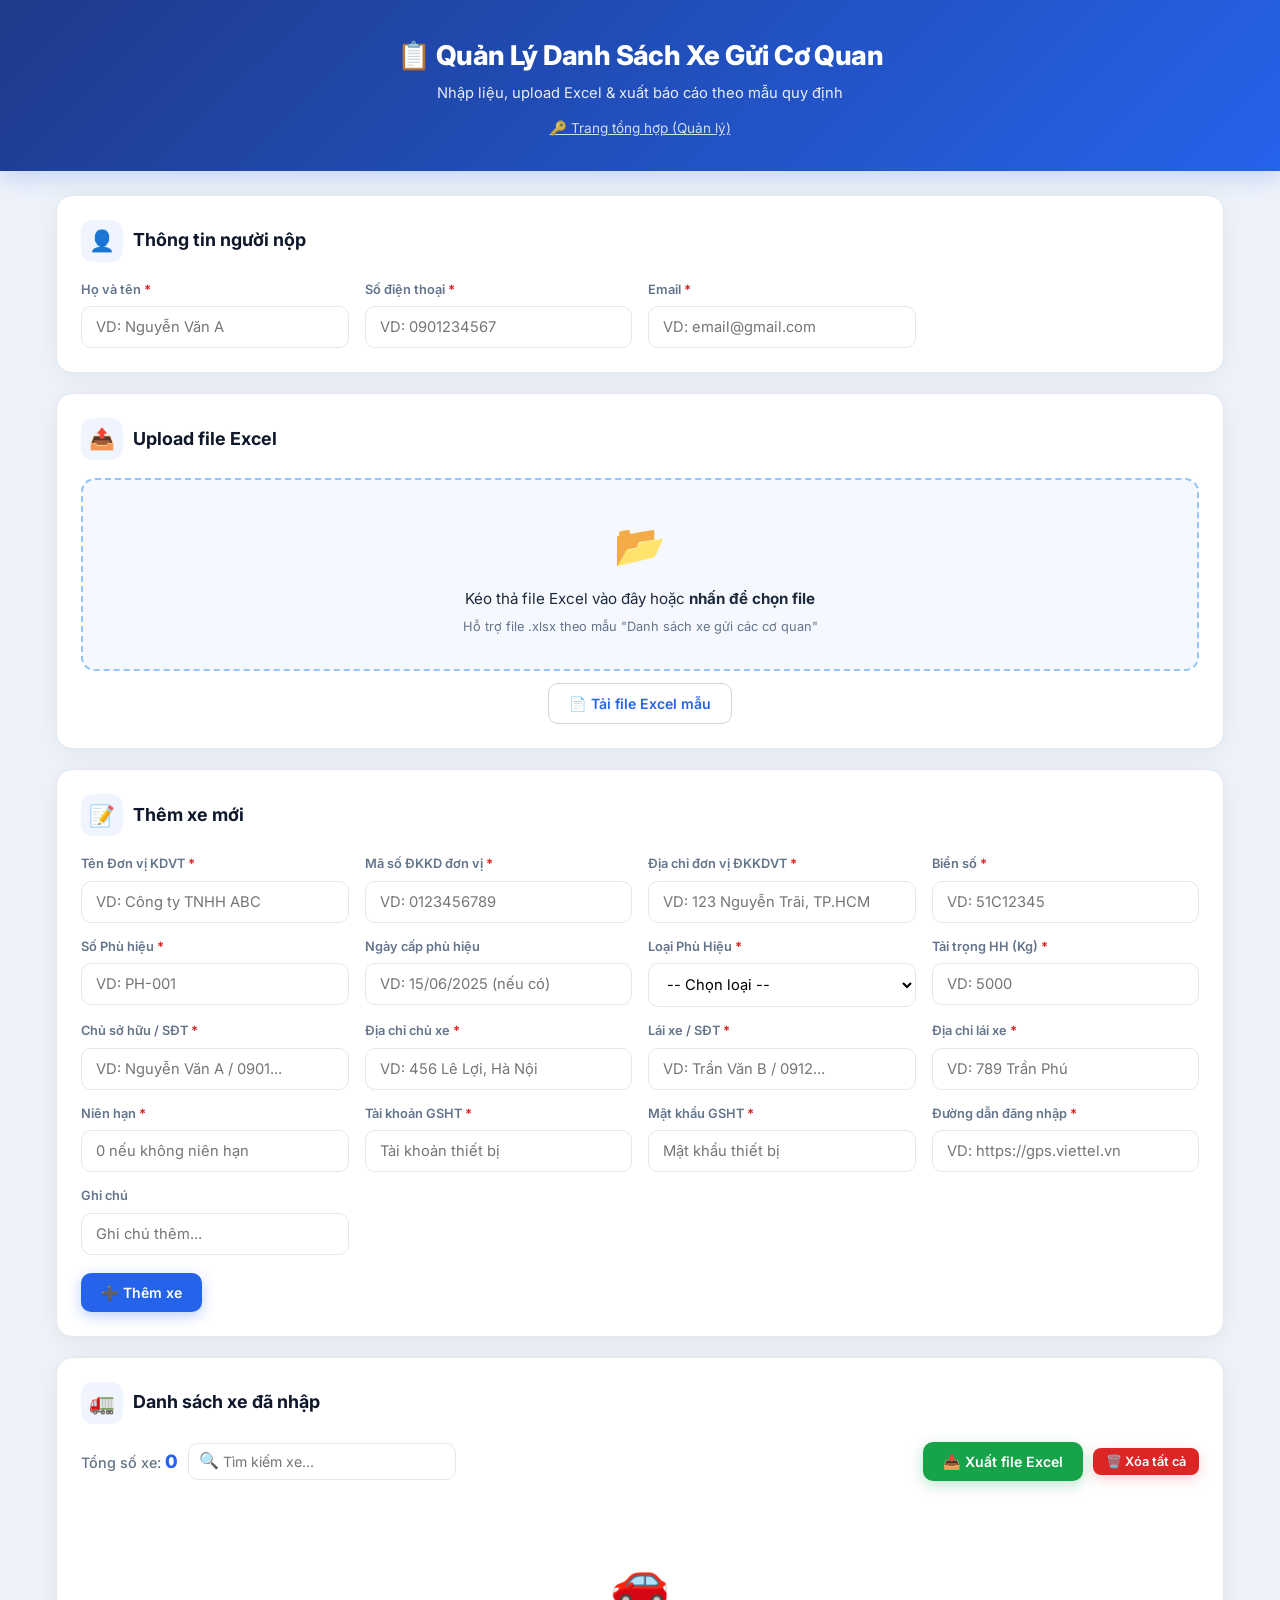
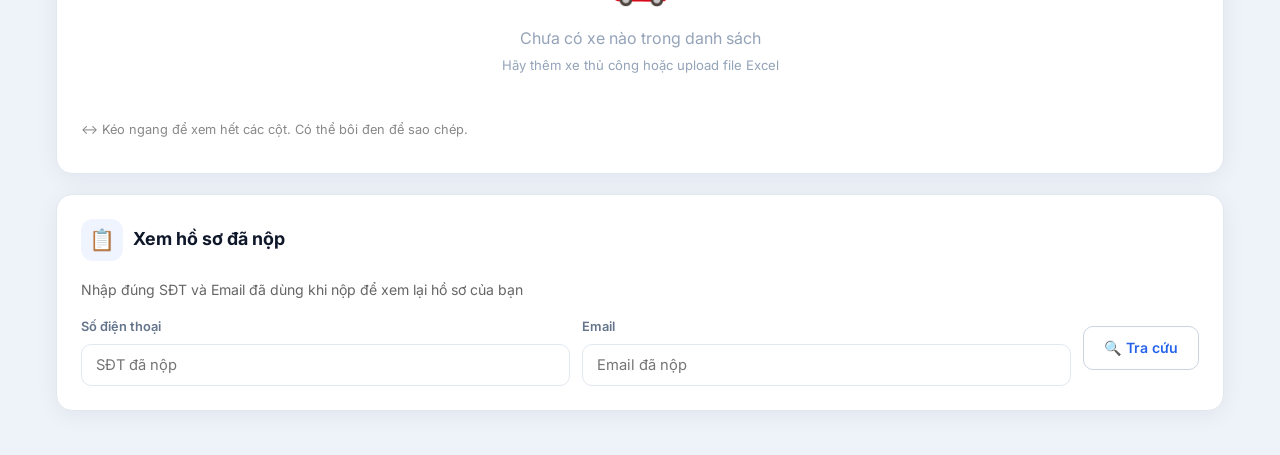
==== commit 76e3cb5c: "Ngay cap phu hieu thanh khong bat buoc" ====
--- a/quanlyphuongtien/index.html
+++ b/quanlyphuongtien/index.html
@@ -102,7 +102,7 @@
           <div class="form-group"><label>Địa chỉ đơn vị ĐKKDVT <span class="required">*</span></label><input type="text" id="f_diaChiDV" placeholder="VD: 123 Nguyễn Trãi, TP.HCM"></div>
           <div class="form-group"><label>Biển số <span class="required">*</span></label><input type="text" id="f_bienSo" placeholder="VD: 51C12345"></div>
           <div class="form-group"><label>Số Phù hiệu <span class="required">*</span></label><input type="text" id="f_soPhuhieu" placeholder="VD: PH-001"></div>
-          <div class="form-group"><label>Ngày cấp phù hiệu <span class="required">*</span></label><input type="text" id="f_ngayCapPH" placeholder="VD: 15/06/2025"></div>
+          <div class="form-group"><label>Ngày cấp phù hiệu</label><input type="text" id="f_ngayCapPH" placeholder="VD: 15/06/2025 (nếu có)"></div>
           <div class="form-group"><label>Loại Phù Hiệu <span class="required">*</span></label>
             <select id="f_loaiPH">
               <option value="">-- Chọn loại --</option>
@@ -201,7 +201,7 @@
 
 /* ===== Định nghĩa trường ===== */
 var KEYS=['donVi','maSoDKKD','diaChiDV','bienSo','soPhuhieu','ngayCapPH','loaiPH','taiTrong','chuSoHuu','diaChiChu','laiXe','diaChiLX','nienHan','taiKhoan','matKhau','dvCungCap','ghiChu'];
-var REQ=KEYS.filter(function(k){return k!=='ghiChu'});
+var REQ=KEYS.filter(function(k){return k!=='ghiChu' && k!=='ngayCapPH'});
 var LABELS={donVi:'Đơn vị',maSoDKKD:'Mã ĐKKD',diaChiDV:'Địa chỉ ĐV',bienSo:'Biển số',soPhuhieu:'Số PH',ngayCapPH:'Ngày cấp PH',loaiPH:'Loại PH',taiTrong:'Tải trọng/Ghế',chuSoHuu:'Chủ xe',diaChiChu:'ĐC chủ xe',laiXe:'Lái xe',diaChiLX:'ĐC lái xe',nienHan:'Niên hạn',taiKhoan:'TK GSHT',matKhau:'MK GSHT',dvCungCap:'Đường dẫn ĐN',ghiChu:'Ghi chú'};
 var DRAFT_KEY='vehicle_list_draft', SUBMITTER_KEY='vehicle_list_submitter';
 var vehicles=[], editIdx=-1;
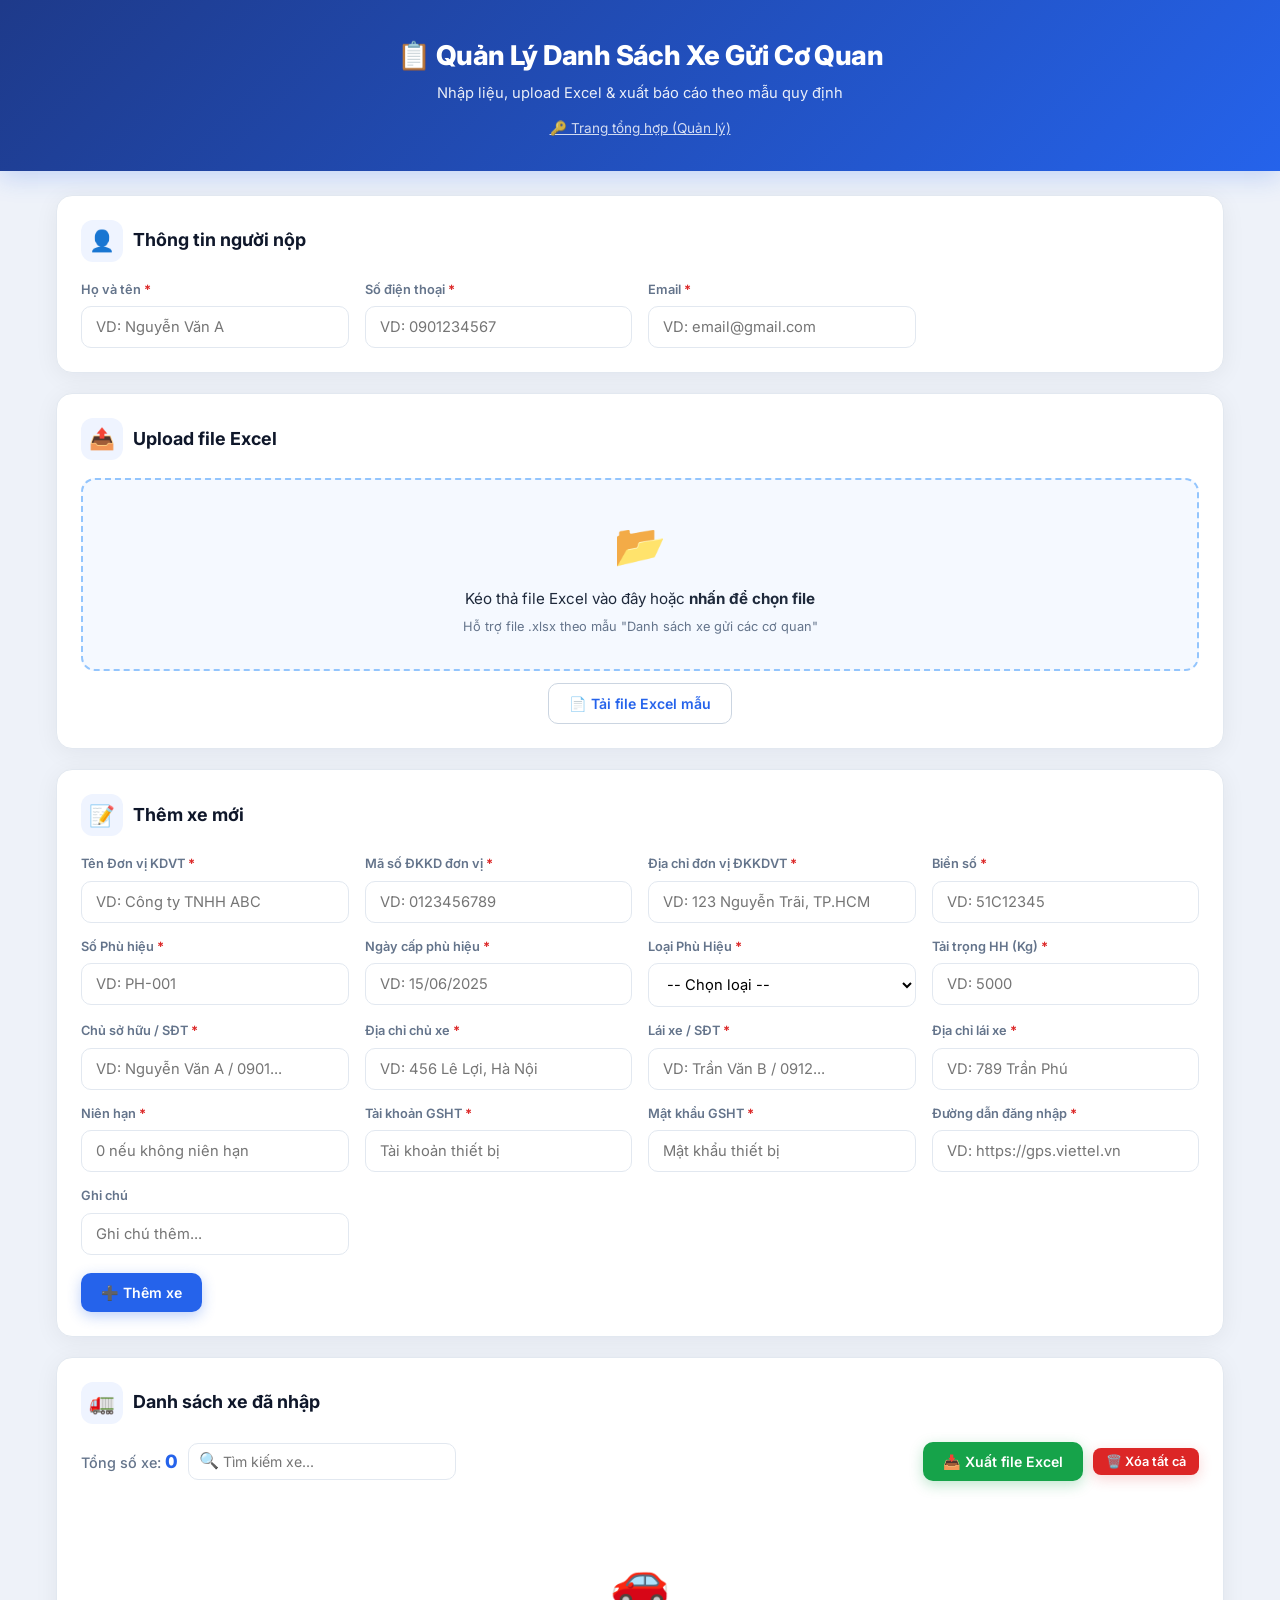
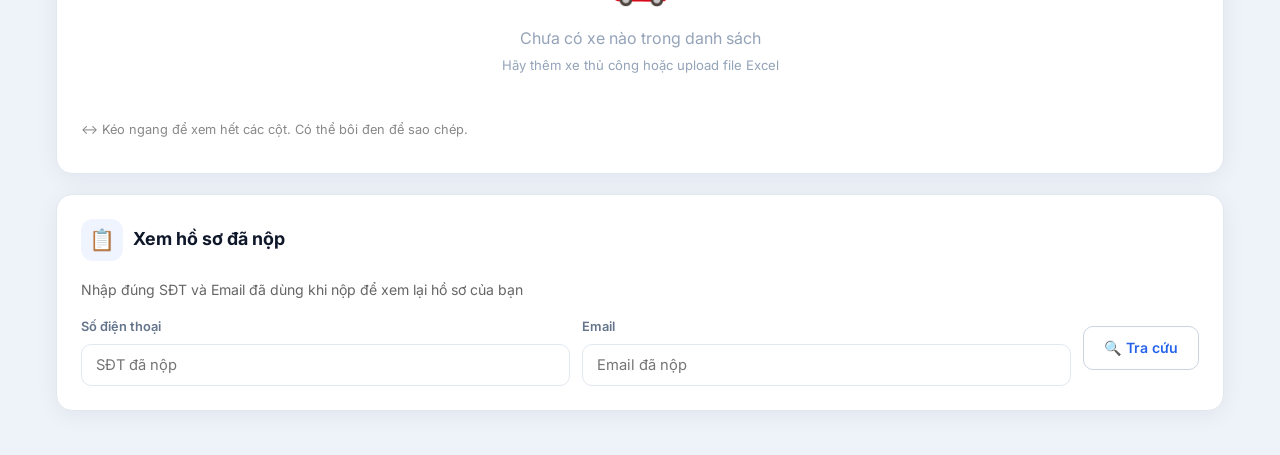
==== commit 82e1dd1f: "Ngay cap phu hieu tro lai bat buoc" ====
--- a/quanlyphuongtien/index.html
+++ b/quanlyphuongtien/index.html
@@ -102,7 +102,7 @@
           <div class="form-group"><label>Địa chỉ đơn vị ĐKKDVT <span class="required">*</span></label><input type="text" id="f_diaChiDV" placeholder="VD: 123 Nguyễn Trãi, TP.HCM"></div>
           <div class="form-group"><label>Biển số <span class="required">*</span></label><input type="text" id="f_bienSo" placeholder="VD: 51C12345"></div>
           <div class="form-group"><label>Số Phù hiệu <span class="required">*</span></label><input type="text" id="f_soPhuhieu" placeholder="VD: PH-001"></div>
-          <div class="form-group"><label>Ngày cấp phù hiệu</label><input type="text" id="f_ngayCapPH" placeholder="VD: 15/06/2025 (nếu có)"></div>
+          <div class="form-group"><label>Ngày cấp phù hiệu <span class="required">*</span></label><input type="text" id="f_ngayCapPH" placeholder="VD: 15/06/2025"></div>
           <div class="form-group"><label>Loại Phù Hiệu <span class="required">*</span></label>
             <select id="f_loaiPH">
               <option value="">-- Chọn loại --</option>
@@ -201,7 +201,7 @@
 
 /* ===== Định nghĩa trường ===== */
 var KEYS=['donVi','maSoDKKD','diaChiDV','bienSo','soPhuhieu','ngayCapPH','loaiPH','taiTrong','chuSoHuu','diaChiChu','laiXe','diaChiLX','nienHan','taiKhoan','matKhau','dvCungCap','ghiChu'];
-var REQ=KEYS.filter(function(k){return k!=='ghiChu' && k!=='ngayCapPH'});
+var REQ=KEYS.filter(function(k){return k!=='ghiChu'});
 var LABELS={donVi:'Đơn vị',maSoDKKD:'Mã ĐKKD',diaChiDV:'Địa chỉ ĐV',bienSo:'Biển số',soPhuhieu:'Số PH',ngayCapPH:'Ngày cấp PH',loaiPH:'Loại PH',taiTrong:'Tải trọng/Ghế',chuSoHuu:'Chủ xe',diaChiChu:'ĐC chủ xe',laiXe:'Lái xe',diaChiLX:'ĐC lái xe',nienHan:'Niên hạn',taiKhoan:'TK GSHT',matKhau:'MK GSHT',dvCungCap:'Đường dẫn ĐN',ghiChu:'Ghi chú'};
 var DRAFT_KEY='vehicle_list_draft', SUBMITTER_KEY='vehicle_list_submitter';
 var vehicles=[], editIdx=-1;
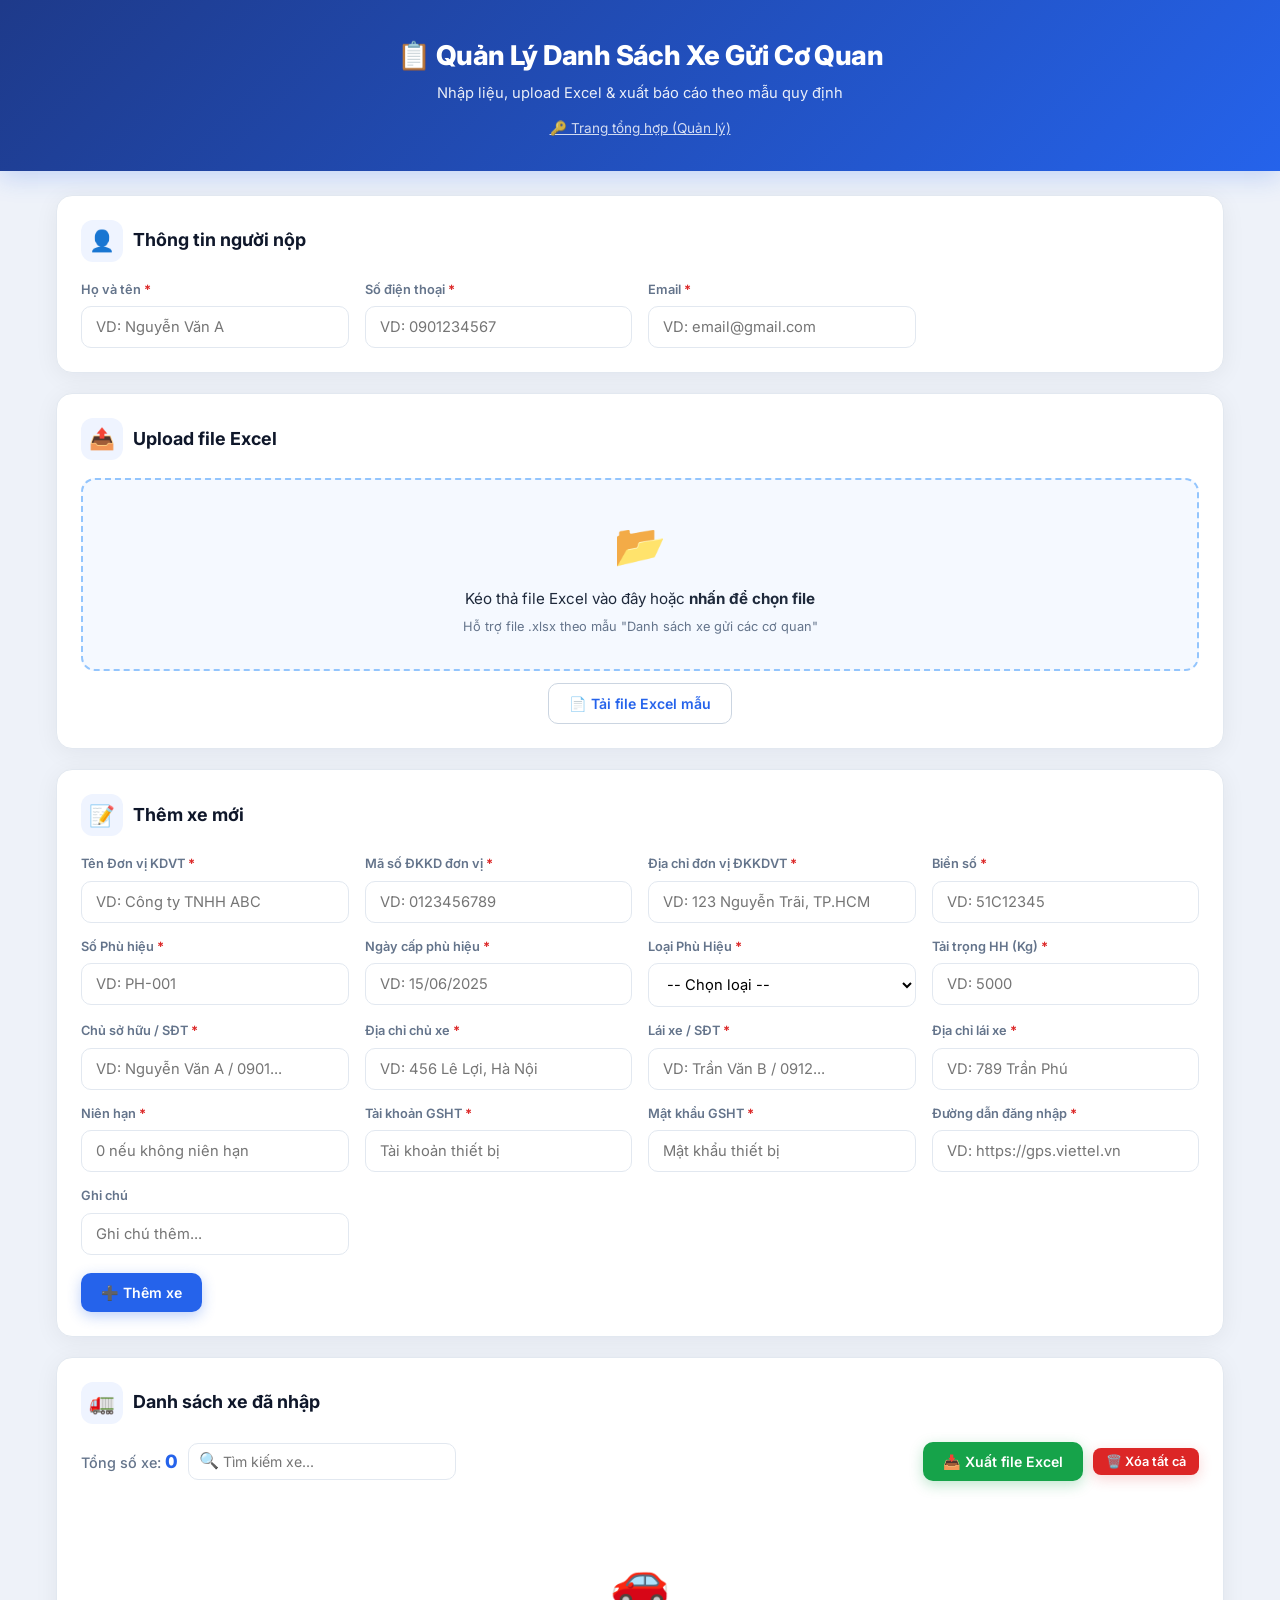
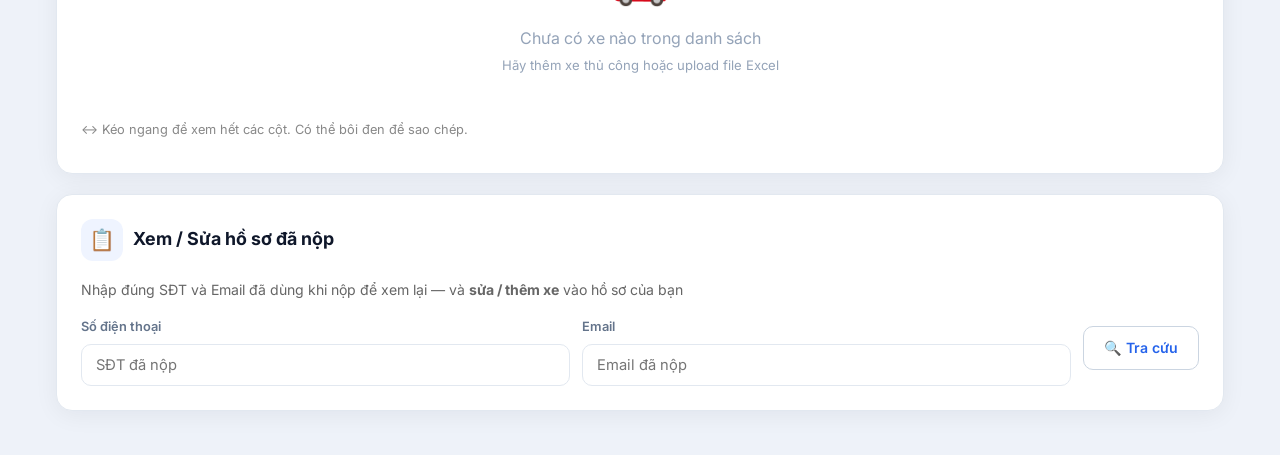
==== commit 543370e5: "Don vi tu sua/them xe vao ho so + canh bao trung bien so" ====
--- a/quanlyphuongtien/index.html
+++ b/quanlyphuongtien/index.html
@@ -93,6 +93,16 @@
       </div>
     </div>
 
+    <div class="card" id="editBanner" style="display:none;background:linear-gradient(135deg,#fff3e0,#fff);border:1px solid #ffcc80">
+      <div style="display:flex;justify-content:space-between;align-items:center;gap:12px;flex-wrap:wrap">
+        <div>
+          <strong style="color:#e65100">✏️ Đang sửa hồ sơ đã nộp</strong>
+          <div id="editBannerInfo" style="color:#666;font-size:.85rem;margin-top:2px"></div>
+        </div>
+        <button type="button" class="btn btn-outline btn-sm" id="btnCancelEdit">✕ Thoát sửa hồ sơ</button>
+      </div>
+    </div>
+
     <div class="card">
       <div class="card-title" id="formTitle"><span class="icon">📝</span> Thêm xe mới</div>
       <form id="vehicleForm">
@@ -173,14 +183,14 @@
     </div>
 
     <div class="card" id="submitCard" style="display:none;text-align:center;background:linear-gradient(135deg,#e8f5e9,#fff)">
-      <div class="card-title" style="justify-content:center"><span class="icon">📨</span> Gửi danh sách xe</div>
-      <p style="color:#666;margin-bottom:16px">Sau khi kiểm tra danh sách, nhấn để gửi lên bộ phận tổng hợp</p>
+      <div class="card-title" id="submitCardTitle" style="justify-content:center"><span class="icon">📨</span> Gửi danh sách xe</div>
+      <p id="submitCardSub" style="color:#666;margin-bottom:16px">Sau khi kiểm tra danh sách, nhấn để gửi lên bộ phận tổng hợp</p>
       <button class="btn btn-success" id="btnSubmit" style="padding:14px 40px;font-size:1rem">✅ Gửi danh sách</button>
     </div>
 
     <div class="card">
-      <div class="card-title"><span class="icon">📋</span> Xem hồ sơ đã nộp</div>
-      <p style="color:#666;margin-bottom:16px;font-size:.88rem">Nhập đúng SĐT và Email đã dùng khi nộp để xem lại hồ sơ của bạn</p>
+      <div class="card-title"><span class="icon">📋</span> Xem / Sửa hồ sơ đã nộp</div>
+      <p style="color:#666;margin-bottom:16px;font-size:.88rem">Nhập đúng SĐT và Email đã dùng khi nộp để xem lại — và <strong>sửa / thêm xe</strong> vào hồ sơ của bạn</p>
       <div style="display:flex;gap:12px;flex-wrap:wrap;align-items:flex-end">
         <div class="form-group" style="flex:1;min-width:180px"><label>Số điện thoại</label><input type="tel" id="lkPhone" placeholder="SĐT đã nộp"></div>
         <div class="form-group" style="flex:1;min-width:180px"><label>Email</label><input type="email" id="lkEmail" placeholder="Email đã nộp"></div>
@@ -205,6 +215,10 @@
 var LABELS={donVi:'Đơn vị',maSoDKKD:'Mã ĐKKD',diaChiDV:'Địa chỉ ĐV',bienSo:'Biển số',soPhuhieu:'Số PH',ngayCapPH:'Ngày cấp PH',loaiPH:'Loại PH',taiTrong:'Tải trọng/Ghế',chuSoHuu:'Chủ xe',diaChiChu:'ĐC chủ xe',laiXe:'Lái xe',diaChiLX:'ĐC lái xe',nienHan:'Niên hạn',taiKhoan:'TK GSHT',matKhau:'MK GSHT',dvCungCap:'Đường dẫn ĐN',ghiChu:'Ghi chú'};
 var DRAFT_KEY='vehicle_list_draft', SUBMITTER_KEY='vehicle_list_submitter';
 var vehicles=[], editIdx=-1;
+/* Chế độ đơn vị sửa hồ sơ đã nộp */
+var editingSubId=null, editingSubmitterAuth={phone:'',email:''}, preEditDraft=null, lkSubs=[];
+function normPlate(s){return String(s==null?'':s).replace(/[^a-zA-Z0-9]/g,'').toUpperCase();}
+function findDupPlates(list){var seen={},dup={};for(var i=0;i<list.length;i++){var p=normPlate(list[i].bienSo);if(!p)continue;if(seen[p])dup[p]=true;seen[p]=true}return Object.keys(dup);}
 
 function esc(s){if(!s)return'';return String(s).replace(/&/g,'&amp;').replace(/</g,'&lt;').replace(/>/g,'&gt;')}
 function showToast(m,t){var c=document.getElementById('toastContainer');var d=document.createElement('div');d.className='toast '+(t||'success');d.textContent=m;c.appendChild(d);setTimeout(function(){d.classList.add('show')},10);setTimeout(function(){d.classList.remove('show');setTimeout(function(){d.remove()},300)},3500)}
@@ -214,9 +228,9 @@
 function val(id){var el=document.getElementById(id);return el?el.value.trim():''}
 function setVal(id,v){var el=document.getElementById(id);if(el)el.value=v||''}
 
-function saveDraft(){try{localStorage.setItem(DRAFT_KEY,JSON.stringify(vehicles))}catch(e){}}
+function saveDraft(){if(editingSubId)return;try{localStorage.setItem(DRAFT_KEY,JSON.stringify(vehicles))}catch(e){}}
 function loadDraft(){try{var d=localStorage.getItem(DRAFT_KEY);if(d)vehicles=JSON.parse(d)||[]}catch(e){vehicles=[]}}
-function saveSubmitter(){try{localStorage.setItem(SUBMITTER_KEY,JSON.stringify({hoTen:val('submitterName'),sdt:val('submitterPhone'),email:val('submitterEmail')}))}catch(e){}}
+function saveSubmitter(){if(editingSubId)return;try{localStorage.setItem(SUBMITTER_KEY,JSON.stringify({hoTen:val('submitterName'),sdt:val('submitterPhone'),email:val('submitterEmail')}))}catch(e){}}
 function loadSubmitter(){try{var d=localStorage.getItem(SUBMITTER_KEY);if(d){var i=JSON.parse(d);setVal('submitterName',i.hoTen);setVal('submitterPhone',i.sdt);setVal('submitterEmail',i.email)}}catch(e){}}
 
 function validateSubmitter(){
@@ -247,6 +261,12 @@
   for(var i=0;i<KEYS.length;i++){data[KEYS[i]]=gv(KEYS[i])}
   for(var i=0;i<REQ.length;i++){
     if(!data[REQ[i]]){showToast('Nhập "'+LABELS[REQ[i]]+'"!','error');var el=document.getElementById('f_'+REQ[i]);if(el)el.focus();return}
+  }
+  // Chặn trùng biển số trong chính danh sách đang nhập
+  var _np=normPlate(data.bienSo);
+  for(var di=0;di<vehicles.length;di++){
+    if(di===editIdx)continue;
+    if(normPlate(vehicles[di].bienSo)===_np){showToast('⚠️ Biển số '+data.bienSo+' đã có trong danh sách!','error');var _eb=document.getElementById('f_bienSo');if(_eb)_eb.focus();return}
   }
   saveSubmitter();
   if(editIdx>=0){vehicles[editIdx]=data;showToast('Đã cập nhật xe '+data.bienSo);editIdx=-1}
@@ -357,6 +377,8 @@
       saveDraft();render();
       if(imported>0)showToast('Đã nhập '+imported+' xe từ "'+file.name+'"');
       else showToast('Không tìm thấy dữ liệu xe trong file (bắt đầu từ dòng 3)','error');
+      var _dup=findDupPlates(vehicles);
+      if(_dup.length)showToast('⚠️ Có biển số TRÙNG trong danh sách: '+_dup.join(', '),'error');
     }catch(err){showToast('Lỗi đọc file Excel: '+err.message,'error')}
   };
   reader.readAsArrayBuffer(file);
@@ -407,27 +429,96 @@
   showToast('Đã tải file mẫu');
 });
 
-/* ===== Gửi danh sách (API) ===== */
+/* ===== Gửi danh sách / Cập nhật hồ sơ (API) ===== */
 document.getElementById('btnSubmit').addEventListener('click',function(){
   if(vehicles.length===0){showToast('Không có dữ liệu!','error');return}
-  if(!validateSubmitter())return;
-  saveSubmitter();
-  var sub={
-    id:Date.now().toString(36)+Math.random().toString(36).substr(2,5),
-    timestamp:new Date().toISOString(),
-    submitter:{hoTen:val('submitterName'),sdt:val('submitterPhone'),email:val('submitterEmail')},
-    vehicles:JSON.parse(JSON.stringify(vehicles)),
-    vehicleCount:vehicles.length
-  };
-  var btn=document.getElementById('btnSubmit');
+  if(!editingSubId && !validateSubmitter())return;
+  var btn=this, oldTxt=btn.textContent;
+  btn.disabled=true;btn.textContent='⏳ Đang kiểm tra biển số...';
+  var plates=vehicles.map(function(v){return v.bienSo});
+  callApi({action:'checkPlates',plates:plates,excludeId:editingSubId||''})
+    .then(function(cr){
+      var dup=(cr&&cr.status==='success'&&cr.existing&&cr.existing.length)?cr.existing:[];
+      if(dup.length){
+        if(!confirm('⚠️ Các biển số sau ĐÃ TỒN TẠI trong hệ thống (có thể đã được nộp trước đó):\n\n'+dup.join(', ')+'\n\nBạn vẫn muốn tiếp tục?')){
+          btn.disabled=false;btn.textContent=oldTxt;return;
+        }
+      }
+      doSendOrUpdate(btn,oldTxt);
+    })
+    .catch(function(){doSendOrUpdate(btn,oldTxt)});
+});
+
+function doSendOrUpdate(btn,oldTxt){
   btn.textContent='⏳ Đang gửi...';btn.disabled=true;
-  callApi({action:'submit',submission:sub})
-    .then(function(r){
-      btn.textContent='✅ Gửi danh sách';btn.disabled=false;
-      if(r&&r.status==='success'){vehicles=[];saveDraft();render();showToast('✅ Đã gửi '+sub.vehicleCount+' xe lên Google Sheets!')}
-      else{showToast('Lỗi: '+(r?r.message:'unknown'),'error')}
-    })
-    .catch(function(e){btn.textContent='✅ Gửi danh sách';btn.disabled=false;showToast('Lỗi kết nối: '+String(e),'error')});
+  if(editingSubId){
+    callApi({action:'updateOwn',id:editingSubId,vehicles:JSON.parse(JSON.stringify(vehicles)),phone:editingSubmitterAuth.phone,email:editingSubmitterAuth.email})
+      .then(function(r){
+        btn.disabled=false;btn.textContent=oldTxt;
+        if(r&&r.status==='success'){
+          var n=vehicles.length;
+          exitEditMode();
+          showToast('✅ Đã cập nhật hồ sơ ('+n+' xe)');
+          document.getElementById('btnLookup').click();
+        }else{showToast('Lỗi: '+(r?r.message:'unknown'),'error')}
+      })
+      .catch(function(e){btn.disabled=false;btn.textContent=oldTxt;showToast('Lỗi kết nối: '+String(e),'error')});
+  }else{
+    saveSubmitter();
+    var sub={
+      id:Date.now().toString(36)+Math.random().toString(36).substr(2,5),
+      timestamp:new Date().toISOString(),
+      submitter:{hoTen:val('submitterName'),sdt:val('submitterPhone'),email:val('submitterEmail')},
+      vehicles:JSON.parse(JSON.stringify(vehicles)),
+      vehicleCount:vehicles.length
+    };
+    callApi({action:'submit',submission:sub})
+      .then(function(r){
+        btn.disabled=false;btn.textContent=oldTxt;
+        if(r&&r.status==='success'){vehicles=[];saveDraft();render();showToast('✅ Đã gửi '+sub.vehicleCount+' xe lên hệ thống!')}
+        else{showToast('Lỗi: '+(r?r.message:'unknown'),'error')}
+      })
+      .catch(function(e){btn.disabled=false;btn.textContent=oldTxt;showToast('Lỗi kết nối: '+String(e),'error')});
+  }
+}
+
+/* ===== Đơn vị sửa / thêm xe vào hồ sơ đã nộp ===== */
+function lockSubmitter(on){
+  ['submitterName','submitterPhone','submitterEmail'].forEach(function(id){var el=document.getElementById(id);if(el){el.readOnly=on;el.style.background=on?'#eef1f5':'';el.style.cursor=on?'not-allowed':''}});
+}
+function setEditUI(on){
+  document.getElementById('editBanner').style.display=on?'block':'none';
+  var t=document.getElementById('submitCardTitle'),sub=document.getElementById('submitCardSub'),b=document.getElementById('btnSubmit');
+  if(on){t.innerHTML='<span class="icon">💾</span> Cập nhật hồ sơ đã nộp';sub.textContent='Thêm/sửa/xóa xe rồi bấm để lưu thay đổi vào hồ sơ đã nộp';b.textContent='💾 Cập nhật hồ sơ';b.className='btn btn-primary';b.style.padding='14px 40px';b.style.fontSize='1rem';}
+  else{t.innerHTML='<span class="icon">📨</span> Gửi danh sách xe';sub.textContent='Sau khi kiểm tra danh sách, nhấn để gửi lên bộ phận tổng hợp';b.textContent='✅ Gửi danh sách';b.className='btn btn-success';b.style.padding='14px 40px';b.style.fontSize='1rem';}
+}
+function editSubmission(subId){
+  var s=null;for(var i=0;i<lkSubs.length;i++){if(String(lkSubs[i].id)===String(subId)){s=lkSubs[i];break}}
+  if(!s){showToast('Không tìm thấy hồ sơ','error');return}
+  if(!editingSubId){preEditDraft=vehicles.slice()}
+  editingSubId=String(s.id);
+  editingSubmitterAuth={phone:(s.submitter&&s.submitter.sdt)||'',email:(s.submitter&&s.submitter.email)||''};
+  vehicles=JSON.parse(JSON.stringify(s.vehicles||[]));
+  editIdx=-1;
+  setVal('submitterName',s.submitter&&s.submitter.hoTen);setVal('submitterPhone',s.submitter&&s.submitter.sdt);setVal('submitterEmail',s.submitter&&s.submitter.email);
+  lockSubmitter(true);
+  document.getElementById('editBannerInfo').textContent='Nộp lúc '+fmtT(s.timestamp)+' • '+((s.vehicles||[]).length)+' xe ban đầu. Mọi thay đổi chỉ lưu khi bấm "Cập nhật hồ sơ".';
+  setEditUI(true);
+  clearForm();render();
+  window.scrollTo({top:0,behavior:'smooth'});
+  showToast('Đã mở hồ sơ để sửa — thêm/sửa/xóa xe rồi bấm "Cập nhật hồ sơ"');
+}
+function exitEditMode(){
+  editingSubId=null;
+  vehicles=preEditDraft?preEditDraft.slice():[];
+  preEditDraft=null;editIdx=-1;
+  lockSubmitter(false);setEditUI(false);loadSubmitter();
+  saveDraft();render();clearForm();
+}
+document.getElementById('btnCancelEdit').addEventListener('click',function(){
+  if(!editingSubId)return;
+  exitEditMode();
+  showToast('Đã thoát chế độ sửa hồ sơ','info');
 });
 
 /* ===== Tra cứu hồ sơ (API) ===== */
@@ -441,13 +532,15 @@
         div.innerHTML='<div style="text-align:center;padding:30px;color:#999"><span style="font-size:2rem;display:block;margin-bottom:8px">🔍</span><p>Không tìm thấy hồ sơ nào</p></div>';return;
       }
       var subs=r.submissions.sort(function(a,b){return new Date(b.timestamp)-new Date(a.timestamp)});
+      lkSubs=subs;
       var total=0;for(var i=0;i<subs.length;i++)total+=subs[i].vehicleCount;
       var h='<div style="padding:12px 16px;background:#e8f5e9;border-radius:8px;margin-bottom:16px;font-size:.9rem">✅ Tìm thấy <strong>'+subs.length+'</strong> lượt nộp — <strong>'+total+'</strong> xe</div>';
       for(var i=0;i<subs.length;i++){
         var s=subs[i],tm=fmtT(s.timestamp);
         h+='<div style="background:#f9f9f9;border:1px solid #e0e0e0;border-radius:10px;margin-bottom:12px;overflow:hidden">';
         h+='<div style="padding:12px 16px;background:#f0f4f8;cursor:pointer" onclick="this.nextElementSibling.style.display=this.nextElementSibling.style.display===\'none\'?\'block\':\'none\'">';
-        h+='<strong style="color:#1a237e">🕐 '+tm+'</strong> <span style="background:#e8f5e9;color:#2e7d32;padding:3px 10px;border-radius:12px;font-size:.78rem;font-weight:600">🚗 '+s.vehicleCount+' xe</span></div>';
+        h+='<strong style="color:#1a237e">🕐 '+tm+'</strong> <span style="background:#e8f5e9;color:#2e7d32;padding:3px 10px;border-radius:12px;font-size:.78rem;font-weight:600">🚗 '+s.vehicleCount+' xe</span>';
+        h+='<button class="btn btn-primary btn-sm" style="float:right" onclick="event.stopPropagation();editSubmission(\''+s.id+'\')">✏️ Sửa / Thêm xe</button></div>';
         h+='<div style="display:none;padding:12px 16px"><div class="table-wrapper" style="display:block"><table class="data-table"><thead><tr><th>STT</th><th>Biển số</th><th>Đơn vị</th><th>Loại PH</th><th>TT/Ghế</th><th>Chủ xe</th></tr></thead><tbody>';
         for(var j=0;j<s.vehicles.length;j++){var v=s.vehicles[j];h+='<tr><td>'+(j+1)+'</td><td><strong>'+esc(v.bienSo)+'</strong></td><td>'+esc(v.donVi)+'</td><td>'+esc(v.loaiPH)+'</td><td>'+esc(v.taiTrong)+'</td><td>'+esc(v.chuSoHuu)+'</td></tr>'}
         h+='</tbody></table></div></div></div>';
